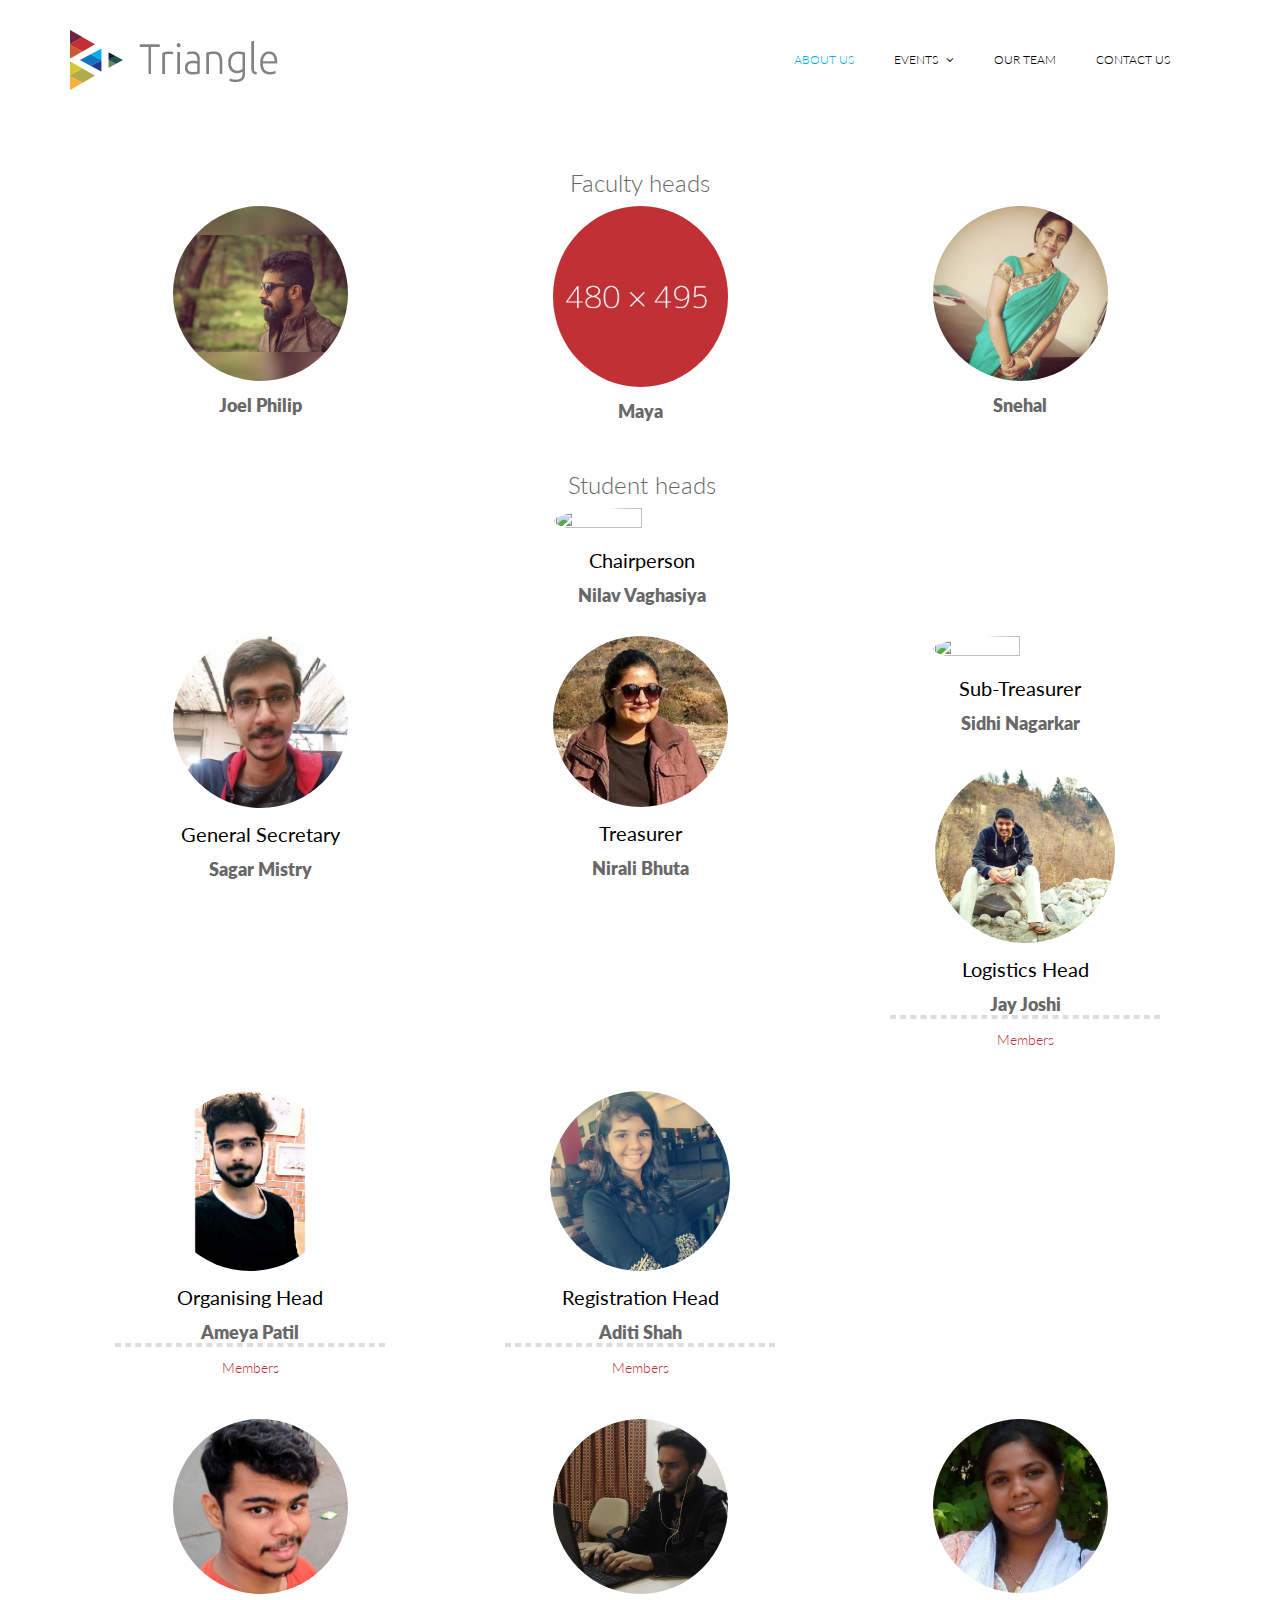
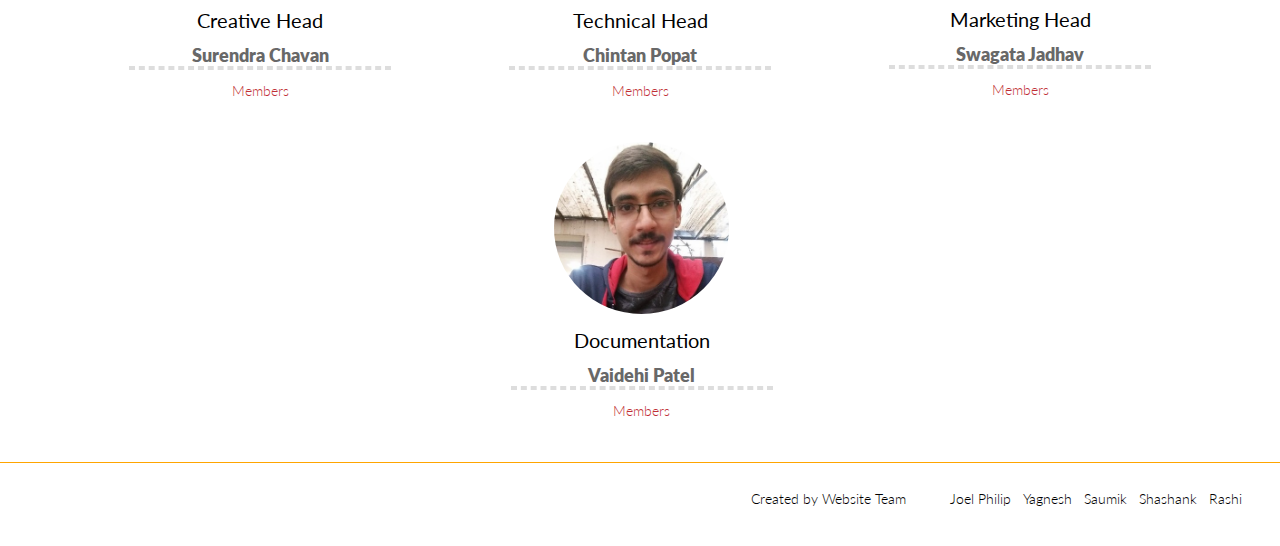
==== csi/template/CSI website- Copy/aboutuscsi.html @ 1e979132 "only aboutuscsi.html" ====
<!DOCTYPE html>
<html lang="en">

<head>
    <meta charset="utf-8">
    <meta name="viewport" content="width=device-width, initial-scale=1.0">
    <meta name="description" content="">
    <meta name="author" content="">
    <title>Home | Triangle</title>
    <link href="css/bootstrap.min.css" rel="stylesheet">
    <link href="css/font-awesome.min.css" rel="stylesheet">
    <link href="css/animate.min.css" rel="stylesheet">
    <link href="css/lightbox.css" rel="stylesheet">
    <link href="css/main.css" rel="stylesheet">
    <link href="css/responsive.css" rel="stylesheet">

    <!--[if lt IE 9]>
	    <script src="js/html5shiv.js"></script>
	    <script src="js/respond.min.js"></script>
    <![endif]-->
    <link rel="shortcut icon" href="images/ico/favicon.ico">
    <link rel="apple-touch-icon-precomposed" sizes="144x144" href="images/ico/apple-touch-icon-144-precomposed.png">
    <link rel="apple-touch-icon-precomposed" sizes="114x114" href="images/ico/apple-touch-icon-114-precomposed.png">
    <link rel="apple-touch-icon-precomposed" sizes="72x72" href="images/ico/apple-touch-icon-72-precomposed.png">
    <link rel="apple-touch-icon-precomposed" href="images/ico/apple-touch-icon-57-precomposed.png">
</head>
<!--/head-->

<body>
    <header id="header">
      
        </div>
        <div class="navbar navbar-inverse" role="banner">
            <div class="container">
                <div class="navbar-header">
                    <button type="button" class="navbar-toggle" data-toggle="collapse" data-target=".navbar-collapse">
                        <span class="sr-only">Toggle navigation</span>
                        <span class="icon-bar"></span>
                        <span class="icon-bar"></span>
                        <span class="icon-bar"></span>
                    </button>

                    <a class="navbar-brand" href="index.html">
                        <h1><img src="images/logo.png" alt="logo"></h1>
                    </a>

                </div>
                <div class="collapse navbar-collapse">
                    <ul class="nav navbar-nav navbar-right">
                        <li class="active"><a href="index.html">About Us</a></li>
                        <!--<li class="dropdown"><a href="#">Pages <i class="fa fa-angle-down"></i></a>
                            <ul role="menu" class="sub-menu">
                                <li><a href="aboutus.html">About</a></li>
                                <li><a href="aboutus2.html">About 2</a></li>
                                <li><a href="service.html">Services</a></li>
                                <li><a href="pricing.html">Pricing</a></li>
                                <li><a href="contact.html">Contact us</a></li>
                                <li><a href="contact2.html">Contact us 2</a></li>
                                <li><a href="404.html">404 error</a></li>
                                <li><a href="coming-soon.html">Coming Soon</a></li>
                            </ul>
                        </li>                    -->
                        <!--<li class="dropdown"><a href="blog.html">Blog <i class="fa fa-angle-down"></i></a>
                            <ul role="menu" class="sub-menu">
                                <li><a href="blog.html">Blog Default</a></li>
                                <li><a href="blogtwo.html">Timeline Blog</a></li>
                                <li><a href="blogone.html">2 Columns + Right Sidebar</a></li>
                                <li><a href="blogthree.html">1 Column + Left Sidebar</a></li>
                                <li><a href="blogfour.html">Blog Masonary</a></li>
                                <li><a href="blogdetails.html">Blog Details</a></li>
                            </ul>
                        </li>-->
                        <li class="dropdown"><a href=#>Events <i class="fa fa-angle-down"></i></a>
                            <ul role="menu" class="sub-menu">
                                <li><a href="pastevent.html">Past Events</a></li>
                                <li><a href="upcomingevents.html">Upcoming Events</a></li>
                                <!--<li><a href="portfolioone.html">3 Columns + Right Sidebar</a></li>
                                <li><a href="portfoliotwo.html">3 Columns + Left Sidebar</a></li>
                                <li><a href="portfoliothree.html">2 Columns</a></li>
                                <li><a href="portfolio-details.html">Portfolio Details</a></li>-->
                            </ul>
                        </li>
                        <li><a href="aboutuscsi.html">Our Team</a></li>
                        <li><a href="#">Contact Us</a></li>
                    </ul>
                </div>
                <!--<div class="search">
                    <form role="form">
                        <i class="fa fa-search"></i>
                        <div class="field-toggle">
                            <input type="text" class="search-form" autocomplete="off" placeholder="Search">
                        </div>
                    </form>
                </div>-->

            </div>
        </div>
    </header>
    <!--/#header-->

 <div class="container">
    <div class="portfolio-items">
        <center><h1>Faculty heads</h1></center>
                    <div class="col-sm-4 portfolio-item branded logos">
                        <div class="portfolio-wrapper">
                            <div class="portfolio-single">
                                <div class="portfolio-thumb">
                                    <img src="images/aboutus/joelphilip.jpg" class="img-responsive" alt="">
                                </div>
                                <div class="portfolio-view">
                                    <ul class="nav nav-pills">
                                        <li><a href="portfolio-details.html"><i class="fa fa-facebook"></i></a></li>
                                        <li><a href="images/portfolio/17.jpg" data-lightbox="example-set"><i class="fa fa-linkedin"></i></a></li>
                                    </ul>
                                </div>
                            </div>
                            <div class="portfolio-info">
                                <h2>Joel Philip</h2>
                            </div>
                        </div>
                    </div>
                    <div class="col-sm-4 portfolio-item branded logos">
                        <div class="portfolio-wrapper">
                            <div class="portfolio-single">
                                <div class="portfolio-thumb">
                                    <img src="images/aboutus/3.jpg" class="img-responsive" alt="">
                                </div>
                                <div class="portfolio-view">
                                    <ul class="nav nav-pills">
                                        <li><a href="portfolio-details.html"><i class="fa fa-facebook"></i></a></li>
                                        <li><a href="images/portfolio/17.jpg" data-lightbox="example-set"><i class="fa fa-linkedin"></i></a></li>
                                    </ul>
                                </div>
                            </div>
                            <div class="portfolio-info">
                                <h2>Maya</h2>
                            </div>
                        </div>
                    </div>
                    <div class="col-sm-4  portfolio-item design logos">
                        <div class="portfolio-wrapper">
                            <div class="portfolio-single">
                                <div class="portfolio-thumb">
                                    <img src="images/aboutus/snehalmadam.jpg" class="img-responsive" alt="">
                                </div>
                                <div class="portfolio-view">
                                    <ul class="nav nav-pills">
                                        <li><a href="portfolio-details.html"><i class="fa fa-facebook"></i></a></li>
                                        <li><a href="images/portfolio/19.jpg" data-lightbox="example-set"><i class="fa fa-linkedin"></i></a></li>
                                    </ul>
                                </div>
                            </div>
                            <div class="portfolio-info">
                                <h2>Snehal</h2>
                            </div>
                        </div>
                    </div>
                    </div>
                    
    <hr class="line">
        
                   <!--chairperson-->
              
                 <div class="col-sm-4  portfolio-item design logos" id="cp">
                     <center><h1>Student heads</h1></center>
                        <div class="portfolio-wrapper">
                            <div class="portfolio-single">
                                <div class="portfolio-thumb">
                                    <img src="images/aboutus/cp.jpg" class="img-responsive" alt="">
                                </div>
                                <div class="portfolio-view">
                                    <ul class="nav nav-pills">
                                        <li><a href="https://www.facebook.com/nilav.vaghasiya"><i class="fa fa-facebook"></i></a></li>
                                        <li><a href="https://www.linkedin.com/in/nilav-vaghasiya/" ><i class="fa fa-linkedin"></i></a></li>
                                    </ul>
                                </div>
                            </div>
                            <div class="portfolio-info">
                                <h3>Chairperson</h3>
                                 <h2>Nilav Vaghasiya </h2>
                            </div>
                        </div>
                    </div>
                    
                   <!--cp ends-->
                   <!--team level1 starts-->
                  
                   <div class="portfolio-items">
                    <div class="col-sm-4 portfolio-item branded logos">
                        <div class="portfolio-wrapper">
                            <div class="portfolio-single">
                                <div class="portfolio-thumb">
                                    <img src="images/aboutus/1.jpg" class="img-responsive" alt="">
                                </div>
                                <div class="portfolio-view">
                                    <ul class="nav nav-pills">
                                        <li><a href="https://www.facebook.com/sagar.mistry.750"><i class="fa fa-facebook"></i></a></li>
                                        <li><a href="https://www.linkedin.com/in/sagar-mistry-72b39a88/"><i class="fa fa-linkedin"></i></a></li>
                                    </ul>
                                </div>
                            </div>
                            <div class="portfolio-info">
                                <h3>General Secretary</h3>
                                 <h2>Sagar Mistry</h2>
                            </div>
                        </div>
                    </div>
                 
                    <div class="col-sm-4  portfolio-item design logos">
                        <div class="portfolio-wrapper">
                            <div class="portfolio-single">
                                <div class="portfolio-thumb">
                                    <img src="images/aboutus/nirali.jpg" class="img-responsive" alt="">
                                </div>
                                <div class="portfolio-view">
                                    <ul class="nav nav-pills">
                                        <li><a href="https://www.facebook.com/nirali.bhuta.3"><i class="fa fa-facebook"></i></a></li>
                                        <li><a href="https://www.linkedin.com/in/nirali-bhuta-2584b2b6"><i class="fa fa-linkedin"></i></a></li>
                                    </ul>
                                </div>
                            </div>
                            <div class="portfolio-info">
                                <h3>Treasurer</h3>
                                 <h2>Nirali Bhuta</h2>
                            </div>
                        </div>
                    </div>
                             <div class="col-sm-4  portfolio-item design logos">
                        <div class="portfolio-wrapper">
                            <div class="portfolio-single">
                                <div class="portfolio-thumb">
                                    <img src="images/aboutus/sidhi.jpg" class="img-responsive" alt="">
                                </div>
                                <div class="portfolio-view">
                                    <ul class="nav nav-pills">
                                        <li><a href="https://m.facebook.com/siddhi.nagarkar?ref=bookmarks"><i class="fa fa-facebook"></i></a></li>
                                        <li><a href="https://www.linkedin.com/in/sidhi-nagarkar-3665b9139/"><i class="fa fa-linkedin"></i></a></li>
                                    </ul>
                                </div>
                            </div>
                            <div class="portfolio-info">
                                <h3>Sub-Treasurer</h3>
                                <h2>Sidhi Nagarkar</h2>
                            </div>
                        </div>
                    </div>
                    </div>
                
                   <!--team level1 ends ends-->
                     <!--team level2starts-->
                     <div class="row"><!--row starts-->
                   <div class="portfolio-items">
                    <div class="col-sm-4 portfolio-item branded logos">
                        <div class="portfolio-wrapper">
                            <div class="portfolio-single">
                                <div class="portfolio-thumb">
                                    <img src="images/aboutus/jjj.jpg" class="img-responsive" alt="">
                                </div>
                                <div class="portfolio-view">
                                    <ul class="nav nav-pills">
                                        <li><a href="https://www.facebook.com/jayjoshi294"><i class="fa fa-facebook"></i></a></li>
                                        <li><a href="" ><i class="fa fa-linkedin"></i></a></li>
                                    </ul>
                                </div>
                            </div>
                            <div class="portfolio-info">
                                <h3>Logistics Head</h3>
                                <h2>Jay Joshi</h2>
                                 <div class="text-container">
                                        <div class="text-content short-text">
                                        
                                            <h6>Shraddha Sarvade </h6>
                                            <h6>Hitesh Patil </h6>
                                           
                                       
                                        </div>
                                        <div class="show-more">
                                         <a href="#">Members</a>
                                         </div>
                                </div>
                            </div>
                        </div>
                    </div>
                 
                    <div class="col-sm-4  portfolio-item design logos">
                        <div class="portfolio-wrapper">
                            <div class="portfolio-single">
                                <div class="portfolio-thumb">
                                    <img src="images/aboutus/ameya.jpg" class="img-responsive" alt="">
                                </div>
                                <div class="portfolio-view">
                                    <ul class="nav nav-pills">
                                        <li><a href="portfolio-details.html"><i class="fa fa-facebook"></i></a></li>
                                        <li><a href="images/portfolio/19.jpg" data-lightbox="example-set"><i class="fa fa-linkedin"></i></a></li>
                                    </ul>
                                </div>
                            </div>
                            <div class="portfolio-info">
                                <h3>Organising Head</h3>
                                <h2>Ameya Patil</h2>
                                 <div class="text-container">
                                        <div class="text-content short-text">
                                        
                                            <h6>Navin Sharma</h6>
                                            <h6>Mayur Gridhar </h6>
                                            <h6>Shraddha Tiwari</h6>
                                           
                                       
                                        </div>
                                        <div class="show-more">
                                         <a href="#">Members</a>
                                         </div>
                                </div>
                            </div>
                        </div>
                    </div>
                             <div class="col-sm-4  portfolio-item design logos">
                        <div class="portfolio-wrapper">
                            <div class="portfolio-single">
                                <div class="portfolio-thumb">
                                    <img src="images/aboutus/aditi.jpg" class="img-responsive" alt="">
                                </div>
                                <div class="portfolio-view">
                                    <ul class="nav nav-pills">
                                        <li><a href="https://www.facebook.com/aditi.shah.9083"><i class="fa fa-facebook"></i></a></li>
                                        <li><a href="https://www.linkedin.com/in/aditi-shah-581411133"><i class="fa fa-linkedin"></i></a></li>
                                    </ul>
                                </div>
                            </div>
                            <div class="portfolio-info">
                                 <h3>Registration Head</h3>
                                <h2>Aditi Shah</h2>
                                 <div class="text-container">
                                        <div class="text-content short-text">
                                        
                                            <h6>Kesha Patel </h6>
                                            <h6>Rohan Kulkarni </h6>
                                           
                                       
                                        </div>
                                        <div class="show-more">
                                         <a href="#">Members</a>
                                         </div>
                                </div>
                            </div>
                        </div>
                    </div>
                    </div>
                        </div><!-- row ends-->
                   <!--team level2 ends ends-->
                    <!--team level3 starts-->
                   <div class="portfolio-items">
                    <div class="col-sm-4 portfolio-item branded logos">
                        <div class="portfolio-wrapper">
                            <div class="portfolio-single">
                                <div class="portfolio-thumb">
                                    <img src="images/aboutus/suri.jpg" class="img-responsive" alt="">
                                </div>
                                <div class="portfolio-view">
                                    <ul class="nav nav-pills">
                                        <li><a href="https://www.facebook.com/surendrachavan.jvm"><i class="fa fa-facebook"></i></a></li>
                                        <li><a href="http://www.linkedin.com/in/surendra-chavan-442533100/"><i class="fa fa-linkedin"></i></a></li>
                                    </ul>
                                </div>
                            </div>
                            <div class="portfolio-info">
                                 <h3>Creative Head</h3>
                                <h2>Surendra Chavan</h2>
                                 <div class="text-container">
                                        <div class="text-content short-text">
                                        
                                            <h6>Ketan Solanki </h6>
                                            <h6>Jill Kakadiya</h6>
                                            <h6>Komal Gurav </h6>
                                            <h6>Niti Patel </h6>
                                       
                                        </div>
                                        <div class="show-more">
                                         <a href="#">Members</a>
                                         </div>
                                </div>
                            </div>
                        </div>
                    </div>
                 
                    <div class="col-sm-4  portfolio-item design logos">
                        <div class="portfolio-wrapper">
                            <div class="portfolio-single">
                                <div class="portfolio-thumb">
                                    <img src="images/aboutus/chintan.jpg" class="img-responsive" alt="">
                                </div>
                                <div class="portfolio-view">
                                    <ul class="nav nav-pills">
                                        <li><a href="https://www.facebook.com/chintanpopat33"><i class="fa fa-facebook"></i></a></li>
                                        <li><a href="https://www.linkedin.com/in/chintan-p-018182b6/"><i class="fa fa-linkedin"></i></a></li>
                                    </ul>
                                </div>
                            </div>
                            <div class="portfolio-info">
                                <h3>Technical Head</h3>
                                <h2>Chintan Popat</h2>
                                <div class="text-container">
                                    <div class="text-content short-text">
                                  
                                            <h6>Vatsa Patel </h6>
                                            <h6>Yash Maniar </h6>
                                            <h6>Karan Botadar </h6>
                                            <h6>VIshwesh Bhatt</h6>
                                       
                                    </div>
                                    <div class="show-more">
                                        <a href="#">Members</a>
                                    </div>
                                </div>
                            </div>
                        </div>
                    </div>
                             <div class="col-sm-4  portfolio-item design logos">
                        <div class="portfolio-wrapper">
                            <div class="portfolio-single">
                                <div class="portfolio-thumb">
                                    <img src="images/aboutus/swa.jpg" class="img-responsive" alt="">
                                </div>
                                <div class="portfolio-view">
                                    <ul class="nav nav-pills">
                                        <li><a href="https://m.facebook.com/swagatabmw"><i class="fa fa-facebook"></i></a></li>
                                        <li><a href="https://www.linkedin.com/in/swagata-jadhav-424005130"><i class="fa fa-linkedin"></i></a></li>
                                    </ul>
                                </div>
                            </div>
                            <div class="portfolio-info">
                                 <h3>Marketing Head</h3>
                                <h2>Swagata Jadhav</h2>
                                <div class="text-container">
                                        <div class="text-content short-text">
                                        
                                            <h6>Manali  </h6>
                                            <h6>Nischal tandel </h6>
                                          
                                       
                                        </div>
                                        <div class="show-more">
                                         <a href="#">Members</a>
                                         </div>
                                </div>
                            </div>
                        </div>
                    </div>
                    </div>
                   <!--team level3 ends ends-->
                    <!--doc-->
              
                 <div class="col-sm-4  portfolio-item design logos" id="cp">
                 
                        <div class="portfolio-wrapper">
                            <div class="portfolio-single">
                                <div class="portfolio-thumb">
                                    <img src="images/aboutus/1.jpg" class="img-responsive" alt="">
                                </div>
                                <div class="portfolio-view">
                                    <ul class="nav nav-pills">
                                        <li><a href="https://www.facebook.com/nilav.vaghasiya"><i class="fa fa-facebook"></i></a></li>
                                        <li><a href="https://www.linkedin.com/in/nilav-vaghasiya/" ><i class="fa fa-linkedin"></i></a></li>
                                    </ul>
                                </div>
                            </div>
                            <div class="portfolio-info">
                                <h3>Documentation</h3>
                                 <h2>Vaidehi Patel </h2>
                                    <div class="text-container">
                                        <div class="text-content short-text">
                                        
                                            <h6>Kinnari  </h6>
                                            <h6>Arika </h6>
                                          
                                       
                                        </div>
                                        <div class="show-more">
                                         <a href="#">Members</a>
                                         </div>
                                </div>
                            </div>
                        </div>
                    </div>
                    
                   <!--doc ends-->
                  
                   </div>
                  <div class="footer">Created by Website Team
                   <ul class="footerlist">  
				   
					 <li>Joel Philip </li>&nbsp;&nbsp;&nbsp;
                        <li>Yagnesh  </li>&nbsp;&nbsp;&nbsp;
                         <li>  Saumik</li>&nbsp;&nbsp;&nbsp;
                         <li>  Shashank </li>&nbsp;&nbsp;&nbsp;
						  <li>Rashi  </li>&nbsp;&nbsp;&nbsp;
                        
                   </ul>
                  </div>
    <script type="text/javascript" src="js/jquery.js"></script>
    <script type="text/javascript" src="js/bootstrap.min.js"></script>
    <script type="text/javascript" src="js/jquery.isotope.min.js"></script>
    <script type="text/javascript" src="js/lightbox.min.js"></script>
    <script type="text/javascript" src="js/wow.min.js"></script>
    <script type="text/javascript" src="js/main.js"></script>  
</body>
 
</html>
---- csi/template/CSI website- Copy/css/main.css ----
/*
  Theme Name: Triangle
  Theme Uri: http://designscrazed.org/
  Author: Allie
  Author Uri: http://designscrazed.org/
  Description: Creative Site Template
  Version: 1.1
  */

  @import url(http://fonts.googleapis.com/css?family=Lato:100,300,400,700);
  @import url(http://fonts.googleapis.com/css?family=Open+Sans:300italic,400italic,600italic,700italic,400,300,600,700);
  @import url(http://fonts.googleapis.com/css?family=Noto+Sans:400,700);

  body {
    background: #fff;
    font-family: 'Lato', sans-serif;
    font-weight: 300;
    font-size: 14px;
    line-height: 22px;
    color: #000;
  }

  html {
    height: 100%;
  }


  a{
    color:#C03035;
  }

  a:hover {
    outline: none;
    text-decoration:none;
    color:#4fcccd;
  }

  a:focus {
    outline:none;
    outline-offset: 0;
  }

  a {
    -webkit-transition: 300ms;
    -moz-transition: 300ms;
    -o-transition: 300ms;
    transition: 300ms;
  }


  ul {
    list-style: none;
  }

  h1, h2, h3, h4, h5, h6 {
    font-family: 'Lato', sans-serif;
    font-weight: 300;
  }

  h1{
    color: #686868;
  }

  h2{
    font-size: 24px;
    color: #686868;
  }

  h3{
    font-size: 18px;
  }

  .overflow{
    overflow: hidden;
  }

  .uppercase{
    text-transform: uppercase;
  }

  .btn-common {
    font-size: 14px;
    color: #0099ae;
    border: 1px solid #0099ae;
    font-family: 'Open Sans', sans-serif;
    font-weight: 300;
    padding: 10px 25px;
  }

  #action .col-sm-5{
    position: absolute;

    top: 0;
    height: 100%;
    right: 0;
  }


  .btn-common:hover, 
  .btn-common:focus{
    outline: none;
    background: none;
    box-shadow: none;
    color: #01707f;
    border-color:#01707f;
  }

  .align-right{
    text-align: right;
  }

  .inline{
    display: inline-block;
  }

  .padding{
    padding: 65px 0;
  }

  .padding-bottom{
    padding-bottom: 65px;
  }

  .padding-top{
    padding-top: 90px;
  }

  .padding-right{
    padding-right: 80px;
  }

  .padding-left{
    padding-left: 80px;
  }

  .margin-bottom{
    margin-bottom: 35px;
  }

     .carousel-indicators.visible-xs {
      height: 20px;
      margin: 0;
      padding: 0;
      position: absolute;
      top: -35px;
      width: 100%;
      left: 0;
    }

  .carousel-indicators.visible-xs li {
    border-color: #D29948;
    border-width: 2px;
    height: 12px;
    margin: 0 5px 0 0;
    width: 12px;
  }

  .carousel-indicators.visible-xs li.active {
    background: rgba(210, 153, 72, 0.7);
  }


/*************************
*******Header******
**************************/


#header{
  margin-bottom: 0;
  padding: 30px 0 60px 0;
}

#header .navbar-inverse .container{
  position: relative;
}

.search{
  position: absolute;
  top: 20px;
  right: 0;
  z-index: 1;
}

.search i{
  color: #00aeef;
  cursor: pointer;
  position: absolute;
  right: 10px;
  top: 2px;
}

.field-toggle{
  position: relative;
  top: 30px;
  right: 15px;
  display: none;
  height: 50px;
}

.search-form{
  padding-left: 10px;
  height: 40px;
  font-size: 18px;
  color: #818285;
  font-weight: 300;
  outline: none;
  border: 1px solid #00aeef;
  margin-top: 20px;
  border-radius: 4px;
}

.social-icons ul li{
  padding: 0 10px;

}

.social-icons ul li:last-child{
  padding-right: 0;

}

.social-icons ul li a{
  font-size: 18px;
  color: #d3d3d3;
  padding: 0;
}

.social-icons ul li a:hover .fa-facebook {
  color:#0884d5;
}

.social-icons ul li a:hover .fa-twitter {
  color:#2AA7DC;
}

.social-icons ul li a:hover .fa-google-plus {
  color:#A22523;
}

.social-icons ul li a:hover .fa-dribbble {
  color:#E94989;
}

.social-icons ul li a:hover .fa-linkedin {
  color:#006DC0;
}

.social-icons ul li a:hover,
.social-icons ul li a:focus{  
  background: none;
}

#header .navbar {
  background: #fff;
  border: 0;
  margin-bottom: 0;
}

#header .navbar-toggle{
  margin-top: 20px;
}

#header .navbar-brand{
  padding: 0;
  margin-left: 0;
}

#header .navbar-brand h1{
  padding: 0;
  margin: 0;
}

#header .navbar-nav.navbar-right >li:last-child{
  margin-right: 20px;
}

#header .navbar-nav.navbar-right >li a {
  color: #000;
  font-size: 12px;
  padding: 20px;
  text-transform: uppercase;
  font-weight: 300;
}


#header .navbar-inverse .navbar-nav  li.active > a,  
#header .navbar-inverse .navbar-nav  li.active > a:focus, 
#header .navbar-nav.navbar-right li > a:hover,
.navbar-inverse .navbar-nav > .open > a {
  background-color: inherit;
  border: 0;
  color: #00aeef;
}

#header .navbar-inverse .navbar-nav  li a:hover{
  color: #00aeef;
}


/*  Dropdown menu*/

ul.sub-menu {
  display: none;
  list-style: none;
  padding: 0;
  margin: 0;
}

#header .navbar-nav li ul.sub-menu li a{
  color: #818285;
  padding: 5px 0;
  font-size: 13px;
  display: block;
  text-transform: capitalize;
}

#header .navbar-nav li ul.sub-menu li .active{
  background: #00aeef;
  color: #fff;
  position: relative;
}

#header .navbar-nav li ul.sub-menu li .active i{
  position: absolute;
  font-size: 56px;
  top: -13px;
  color: #0884d5;
}

#header .navbar-nav li ul.sub-menu li .active .fa-angle-right{
  left: -3px;
}

#header .navbar-nav li ul.sub-menu li .active .fa-angle-left{
  right: -3px;
}

#header .navbar-nav li ul.sub-menu li a:hover,
#header .navbar-nav li ul.sub-menu li a:focus{
  background: #00aeef;
  color: #fff;
}

.fa-angle-down{
  padding-left: 5px; 
}

.scaleIn {
  -webkit-animation-name: scaleIn;
  animation-name: scaleIn;
}

@-webkit-keyframes scaleIn {
  0% {
    opacity: 0;
    -webkit-transform: scale(0);
    transform: scale(0);
  }

  100% {
    opacity: 1;
    -webkit-transform: scale(1);
    transform: scale(1);
  }
}

@keyframes scaleIn {
  0% {
    opacity: 0;
    -webkit-transform: scale(0);
    -ms-transform: scale(0);
    transform: scale(0);
  }

  100% {
    opacity: 1;
    -webkit-transform: scale(1);
    -ms-transform: scale(1);
    transform: scale(1);
  }
}


/*************************
*******Footer******
**************************/

#footer {
  padding-bottom: 10px;
}

#footer h1{
  margin-bottom: 65px;
  margin-top: 36px;
}

#footer .bottom-separator {
  margin-bottom: 60px;
}

#message {
  height: 110px;
  resize: none;
}

.bottom > h2 {
  margin-top: 0;
  margin-bottom: 26px;
}

.bottom .media-body h3 {
  margin-top: 0;
  padding-left: 25px;
}

.bottom .media-body h3 a{
  color: #ea2c00;
}

.testimonial .media{
  margin-top: 0;
  margin-bottom: 25px;
}

.testimonial .media>.pull-left{
  margin-right: 25px;
}

.testimonial .media>.pull-left img{
  margin-top: 6px;
}

.testimonial .media .media-body blockquote{
  padding-left: 25px;
  padding-right: 30px;
  position: relative;
  border-left: 0;
  margin-bottom: 0;
}

.testimonial .media .media-body blockquote:before{
  position: absolute;
  left: 5px;
  top: 8px;
  content: '"';
  font-size: 40px;
  color: #ea2c00;
  font-family: 'Noto Sans', sans-serif;
  transform:rotate(180deg);
  -ms-transform:rotate(180deg); /* IE 9 */
  -webkit-transform: rotate(180deg); /* Opera, Chrome, and Safari */
  line-height: 0;
}

.testimonial .media .media-body blockquote:after{
  position: absolute;
  right: 30px;
  bottom: 14px;
  content: '"';
  font-size: 40px;
  color: #ea2c00;
  font-family: 'Noto Sans', sans-serif;
  line-height: 0;
}

.contact-info.bottom {
  /*padding-left: 25px;*/
  text-align: center ;
  /*align-content: center ;
  align-self: center;
  position: relative;
  margin:0 auto;*/

  
}

.bottom > address {
  line-height: 22px;
  margin-bottom: 40px;
}

.form-control {
  border: 1px solid #eaeaea;
  font-weight: 300;
  outline: none;
  box-shadow: none;
  height: 40px;
}

.form-control:hover, 
.form-control:focus{
  border-color: #4fcccd;
  outline: none;
  box-shadow: none;
}

.btn-submit {
  width: 100%;
  background-color: #4fcccd;
  color: #fff;
  font-size: 14px;
  font-weight: 300;
  letter-spacing: 5px;
  text-transform: uppercase;
  border-radius: 3px;
  margin-top: 5px;
  border-bottom: 3px solid #2f9697;
  box-shadow: none;
  padding: 10px;
}

.btn-submit:hover, 
.btn-submit:focus{
  color: #fff;
  outline: none;
  box-shadow: none;
  opacity: .8;
}

.copyright-text{
  margin-top: 70px;
  color: #fff;
  font-size: 16px;  
  padding-bottom: 15px;
}

.copyright-text a {
  color: #3e848a
}

.copyright-text p {
  margin-bottom: 0;
}

/*************************
*******Home Page******
**************************/
#home-slider {
 /* background: url(../images/home/slider-bg.png) 0 100% repeat-x;*/
  position: relative;
}

#home-slider .main-slider {
  position: relative;
  height: 450px;
}

#home-slider .slide-text{
  position: absolute;
  top: 50px;
  left: 0;
  width: 450px;
}

.animate-in .slide-text {
  -webkit-animation: fadeInLeftBig 700ms cubic-bezier(0.190,1.000,0.220,1.000) 200ms both;
  animation: fadeInLeftBig 700ms cubic-bezier(0.190,1.000,0.220,1.000) 200ms both;
}

#home-slider .slider-hill {
  position: absolute;
  right: 0;
  bottom: 0;
}

.animate-in .slider-hill {
  -webkit-animation: bounceInDown 1000ms ease-in-out 200ms both;
  animation: bounceInDown 1000ms ease-in-out 200ms both;
}

#home-slider .slider-house {
  position: absolute;
  right: 110px;
  bottom: -30px;
}

.animate-in .slider-house {
  -webkit-animation: bounceInDown 500ms ease-in-out 800ms both;
  animation: bounceInDown 500ms ease-in-out 800ms both;
}

#home-slider .slider-sun {
  position: absolute;
  right: 365px;
  bottom: 100px;
}

.animate-in .slider-sun {
  -webkit-animation: scaleIn 500ms ease-in-out 1200ms both;
  animation: scaleIn 500ms ease-in-out 1200ms both;
}

#home-slider .slider-birds1 {
  position: absolute;
  right: 470px;
  bottom: 75px;
}

.animate-in .slider-birds1 {
  -webkit-animation: fadeInLeft 500ms ease-in-out 1200ms both;
  animation: fadeInLeft 500ms ease-in-out 1200ms both;
}

#home-slider .slider-birds2 {
  position: absolute;
  right: 40px;
  bottom: 150px;
}

.animate-in .slider-birds2 {
  -webkit-animation: fadeInRight 500ms ease-in-out 1200ms both;
  animation: fadeInRight 500ms ease-in-out 1200ms both;
}


#home-slider h1{
  margin-top: 100px;
  margin-bottom: 25px;
}

#home-slider .btn-common {
  margin-top: 20px;
}

#home-slider .preloader {
  position: absolute;
  left: 0;
  top: 0;
  bottom: -30px;
  right: 0;
  background: #fafafa;
  text-align: center;
}

#home-slider .preloader > i {
  font-size: 48px;
  height: 48px;
  line-height: 48px;
  color: #00aeef;
  position: absolute;
  left: 50%;
  margin-left: -24px;
  top: 50%;
  margin-top: -24px;
}

#action {
  background-image: url(../images/home/tour-bg.png);
  background-color: #fbfafa;
  background-repeat: repeat-x;
  height: 157px;
  background-position: center;
  display: table;
  position: static;
  width: 100%;
}

.vertical-center{
  display: table-cell;
  vertical-align: middle;
  width: 100%;
  position: statice;
}


.single-service{
  overflow: hidden;
  display: block;
}

.single-service img {
  margin-bottom: 35px;
}

.single-service .fold {
  margin-bottom: 35px;
}

.single-service h2 {
  margin-top: 0;
  margin-bottom: 15px;
}

.single-service p {
  padding: 0 48px;
}

.action h1{
  margin-top: 0;
}

.action p{
  font-size: 18px;
  margin-bottom: 0;
  font-weight: 300;
}

.action .btn-common{
  margin-top: 55px;
  float: left;
}

.title {
  color: #404040;
  font-weight: 300;
}

.single-features {
  overflow: hidden;
  padding-top: 65px;
  padding-bottom: 40px;
}

.single-features .col-sm-6 {
  margin-top: 50px;
}

.single-features:last-child {
  padding-bottom: 95px;
  padding-top: 0;
}

.single-features h2{
  margin-bottom: 15px;
}

#clients{
  padding-bottom: 45px;
}

.clients {
  margin-bottom: 45px;
}

.clients img {
  display: inline-block;
}

.clients-logo {
  overflow: hidden;
  margin-bottom: 10px;
}



/*************************
*******About Us Page******
**************************/

#action , 
#page-breadcrumb{
  position: relative;
}

#page-breadcrumb {
  background-image: url(../images/home/tour-bg.png);
  background-color: #fbfafa;
  background-repeat: repeat-x;
  height: 130px;
  background-position: center;
  display: table;
  position: static;
  width: 100%;
}

#team {
  padding: 85px 0;
}

#team-carousel {
  margin-top: 80px;
}

#company-information .padding-top{
  padding-top: 172px;
  
}

.single-service img {
  height: 85px;
}

.tour-button {
  background-image: url(../images/tropy.png);
  height: 100%;
  background-repeat: no-repeat;
  position: absolute;
  width: 100%;
  left: 0;
  background-position: 151px 4px;
}

.about-image {
  padding:90px 90px 0;
}

.team-single {
  position: relative;
}

.person-thumb {
  position: relative;
}

.person-thumb img {
}


.social-profile {
  background: none repeat scroll 0 0 rgba(137, 97, 46, 0.8);
  display: none;
  position: absolute;
  text-align: center;
  top: 0;
    -webkit-transition: all 0.9s ease;
  -moz-transition: all 0.9s ease;
  -ms-transition: all 0.9s ease;
  -o-transition: all 0.9s ease;
  transition: all 0.9s ease;transition: all 0.9s ease 0s;
  width: 100%;
  height: 100%;
}

.team-single:hover .social-profile{
  background:rgba(112, 35, 64, 0.9);
  display: block;
  -webkit-animation: fadeInUp 400ms;
  animation: fadeInUp 400ms;
  -webkit-transition: all 0.9s ease;
  -moz-transition: all 0.9s ease;
  -ms-transition: all 0.9s ease;
  -o-transition: all 0.9s ease;
  transition: all 0.9s ease;
}

.social-profile .nav-pills {
  display: inline-block;
  margin-top: -26px;
  padding: 0;
  position: relative;
  top: 50%;
}

.social-profile .nav-pills li {
  display: inline-block;
  margin: 0 5px;
}

.social-profile .nav-pills li a {
  color: #fff;
  border: 1px solid #fff;
  width: 40px;
  height: 40px;
  line-height: 40px;
  text-align: center;
  padding: 0;
  border-radius: 40px;
  -webkit-transition: all 0.9s ease;
  transition: all 0.9s ease;
}

.social-profile .nav-pills li a:hover {
  color: #702340;
  border-color: #702340;
}

.person-info h2 {
  font-weight: 300;
  margin-bottom: 5px;
}

.person-info h3 {
  font-size: 16px;
  color: #686868;
  font-weight: 300;
  margin-top: 0;
  margin-bottom: 0;
}

.team-carousel-control {
  position: absolute;
  top: 36%;
  width: 13px;
  height: 16px;
  text-indent: -9999999px;
  -webkit-transition: all 0.9s ease;
  -moz-transition: all 0.9s ease;
  -ms-transition: all 0.9s ease;
  -o-transition: all 0.9s ease;
  transition: all 0.9s ease;
}

.right.team-carousel-control {
  right: -50px;
  background-image: url(../images/aboutus/right.png);
}

.left.team-carousel-control {
  left: -50px;
  background-image: url(../images/aboutus/left.png);
}

.team-carousel-control:hover{
  background-position: 0 -18px;
  -webkit-transition: all 0.5s ease;
  -moz-transition: all 0.5s ease;
  -ms-transition: all 0.5s ease;  
  -o-transition: all 0.5s ease;
  transition: all 0.5s ease;
}

.count h1{
  font-size: 60px;
  color: #00aeef;
}

.count h3{
  font-size: 16px;
}

.progress .progress-bar.six-sec-ease-in-out {
  -webkit-transition: width 1s ease-in-out;
  -moz-transition: width 1s ease-in-out;
  -ms-transition: width 1s ease-in-out;
  -o-transition: width 1s ease-in-out;
  transition:  width 1s ease-in-out;
}

.top-zero{
  margin-top: 0;
}

h3.top-zero{
  font-size: 20px;
}

#company-information .about-us h2{
  margin-bottom: 45px;
}

.single-skill h3{
  font-size: 16px;
}

.progress{
  height: 30px;
  box-shadow: none;
  -webkit-box-shadow: none;
}

.progress-bar{
  line-height: 30px;
  box-shadow: none;
  -webkit-box-shadow: none;
}

.progress-bar.progress-bar-primary{
  background: #00aeef;
}



/*************************
*******Service Page******
**************************/
#recent-projects{
  padding: 85px 0;
}

.recent-projects .team-single{
  height: 355px;
}

.recent-projects p.padding-bottom{
  padding-bottom: 50px;
}

.choose{
  padding-top: 30px;
}

#company-information.choose .padding-top{
  padding-top: 50px;
}

#company-information h2{
  margin-bottom: 25px;
  margin-top: 0;
}

ul.elements{
  list-style: none;
  margin: 0;
  padding: 0;
}

ul.elements li{
  margin: 6px 0;
}

ul.elements li > i{
  color:#C03035;
  display: inline-block;
  margin-right: 10px;
}

#company-information h1.margin-bottom{
  margin-bottom: 26px;
}

/*************************
*******Portfolio Default**
**************************/

.portfolio-single {
  position: relative;
}

.portfolio-thumb {
  position: relative;
}

.portfolio-thumb img {
  width: 100%;
}


.portfolio-single:hover .portfolio-view{
  display: block;
  -webkit-animation: fadeInUp 400ms;
  animation: fadeInUp 400ms;
}

#portfolio .row{
  margin-left: -10px;
  margin-right: -10px;
}
/*yags code starts*/
.portfolio-thumb .img-responsive
{
    vertical-align: middle;
  border-radius: 100%;
  height: 100%;
  width: 50%;
  margin-left:25%;
  
}
/*yags code sends*/
.portfolio-view {
  display: none;
  position: absolute;
  top: 0;
  height: 100%;
  background:rgba(255, 255, 255, 0.3);
  width: 50%;
  text-align: center;
   border-radius: 100%;
   vertical-align: middle;
    margin-left:25%;
   

 
}

.portfolio-view .nav-pills {
  padding: 0;
  display: inline-block;
  margin-top: -26px;
  top: 50%;
  position: relative;
}

.portfolio-view .nav-pills li {
  display: inline-block;
  margin: 0 5px;
}

.portfolio-view .nav-pills li a {
  color: #fff;
  border: 1px solid #fff;
  width: 40px;
  height: 40px;
  line-height: 38px;
  text-align: center;
  padding: 0;
  border-radius: 40px;
  -webkit-animation: scaleIn 400ms linear 100ms both;
  animation: scaleIn 400ms linear 100ms both;
  -webkit-transition: all 0.9s ease;
  transition: all 0.9s ease;
}

.portfolio-view .nav-pills li a:hover {
  color: #702340;
  border-color: #702340;
  -webkit-transition: all 0.9s ease;
  transition: all 0.9s ease;
  overflow: hidden;
}

.portfolio-info {
  overflow: hidden;
  margin-bottom: 30px;
}

.portfolio-info h3 {
  font-size: 20px;
  margin: 15px 0 0;
  text-align:center;
  font-weight:400;
 /* margin-left:25%;*/
  
}
.portfolio-info h2 {
  font-size: 18px;
  font-weight:800;
  margin: 15px 0 0;
  text-align:center;
 /* margin-left:25%;*/
  
}
.portfolio-filter {
  margin: 80px 0;
  padding: 0;
}

.portfolio-filter li {
  display: inline-block;
  position: relative;
}

.portfolio-filter li a {
  border-radius: 0;
  color: #686868;
  font-size: 18px;
  font-weight: 300;
  padding: 0 25px;
  text-transform: capitalize;
  border: none;
}

.portfolio-filter li .active{
  background: transparent;
  box-shadow: none;
  -webkit-box-shadow: none;
}

.portfolio-filter li a:hover, 
.portfolio-filter li a:focus,
.portfolio-filter li a.active {
  background: transparent;
  box-shadow: none;
  -webkit-box-shadow: none;
}

.portfolio-filter li a.active:before{
  position: absolute;

  content: "";
  left: 0;
  width: 13px;
  height: 16px;
  background: url(../images/portfolio/icon.png);
  top: 5px;
}

.portfolio-pagination{
  text-align: center;
  
  padding-top: 40px;
  padding-bottom: 90px;
}

.pagination li{
  display: inline-block;
  margin: 0 10px;
}

.pagination li a{
  color: #000;
  padding: 5px 10px;
  border-radius: 5px;
  border: 1px solid #fff;
}

.pagination li:first-child a{
  background: url(../images/portfolio/left.png);
  background-repeat: no-repeat;
  text-indent: -999999999px;
  background-position: center top 10px;
  width: 32px;
  height: 36px;
  border: none;
  -webkit-transition: 300ms;
  -moz-transition: 300ms;
  -o-transition: 300ms;
  transition: 300ms;
}

.pagination li:first-child a:hover{
  background: url(../images/portfolio/left.png);
  background-position: center top -37px;
  background-repeat: no-repeat;
  -webkit-transition: 300ms;
  -moz-transition: 300ms;
  -o-transition: 300ms;
  transition: 300ms;
}

.pagination li:last-child a{
  background: url(../images/portfolio/right.png);
  background-repeat: no-repeat;
  text-indent: -999999999px;
  background-position: center top 10px;
  width: 32px;
  height: 36px;
  border: none;
  -webkit-transition: 300ms;
  -moz-transition: 300ms;
  -o-transition: 300ms;
  transition: 300ms;
}

.pagination li:last-child a:hover{
  background: url(../images/portfolio/right.png);
  background-position: center top -37px;
  background-repeat: no-repeat;
  -webkit-transition: 300ms;
  -moz-transition: 300ms;
  -o-transition: 300ms;
  transition: 300ms;
}

.pagination li a:hover,
.pagination .active a, 
.pagination a:active, 
.pagination .active a:hover,
.pagination .active a:focus, 
.pagination a:focus {
  background: transparent;
  border-color: #C03035;
  color: #C03035;
}


/*****************************
Portfolio with right sidebar
*****************************/

.sidebar h3 {
  color: #404040;
  margin-top: 0;
  border-bottom: 3px solid #ececec;
  margin-bottom: 6px;
  padding-bottom: 8px;
}

.sidebar-item{
  margin-bottom: 48px;
}

.categories .navbar-stacked li {
  border-bottom: 1px solid #ececec;
}

.categories .navbar-stacked li:last-child {
  border-bottom: 0px solid #ececec;
}

.categories .navbar-stacked li a {
  font-size: 16px;
  color: #6a6a6a;
  padding: 8px 0;
  padding-left: 0;
}

.categories .navbar-stacked li a:hover{
  background: none;
  margin-left: 20px;
  color: #0099AE;
  opacity: 1;
}

.categories .navbar-stacked li.active a{
  color: #0099AE;
  padding-left: 20px;
}

.categories .navbar-stacked li.active a:before{
  position: absolute;
  content: "";
  border-color: transparent transparent transparent #0099AE;
  border-width: 8px;
  border-style: solid;
  left: 0;
  top: 13px;
  margin-top: 0;
  z-index: 0;
  transition: all 0.3s ease 0s;
  -moz-transition: all 0.3s ease 0s;
  -webkit-transition: all 0.3s ease 0s;
  -o-transition: all 0.3s ease 0s;
}

.categories .navbar-stacked li.active a:after {
  position: absolute;
  content: "";
  border-color: transparent transparent transparent #fff;
  border-width: 6px;
  border-style: solid;
  left: 0px;
  top: 15px;
  margin-top: 0;
  z-index: 1;
  transition: all 0.3s ease 0s;
  -moz-transition: all 0.3s ease 0s;
  -webkit-transition: all 0.3s ease 0s;
  -o-transition: all 0.3s ease 0s;
}

.sidebar-item .media{
  border-bottom: 1px solid #ececec;
  padding-bottom: 10px;
  padding-top: 21px;
  margin-top: 0;
  transition: all 0.3s ease 0s;
  -moz-transition: all 0.3s ease 0s;
  -webkit-transition: all 0.3s ease 0s;
  -o-transition: all 0.3s ease 0s;    
}

.sidebar-item .media:last-child{
  border-bottom: 0px solid #ececec;  
  padding-bottom: 0; 
}

.sidebar-item .media:hover{
  border-left: 2px solid #0099AE;
  padding-left: 5px;
  transition: all 0.3s ease 0s;
  -moz-transition: all 0.3s ease 0s;
  -webkit-transition: all 0.3s ease 0s;
  -o-transition: all 0.3s ease 0s;
}

.sidebar-item .media:hover.media .media-body h4 a{
  color: #0099AE;
  transition: all 0.3s ease 0s;
  -moz-transition: all 0.3s ease 0s;
  -webkit-transition: all 0.3s ease 0s;
  -o-transition: all 0.3s ease 0s;
}

.sidebar-item .media .media-body h4 {
  margin-top: 0;
  margin-bottom: 8px;
}

.sidebar-item .media .media-body h4 a{
  color: #7d7d7d;
  font-size: 16px;
}

.sidebar-item .media .media-body p {
  color: #b4b4b4;
  font-size: 12px;
}

.tag-cloud .nav-pills{
  margin-top: 16px;
}

.tag-cloud .nav-pills li{
  margin: 0;
  margin-top: 6px;
  margin-right: 4px;
}

.tag-cloud .nav-pills li a{
  font-size: 14px;
  font-weight: 300;
  padding: 5px 15px;
  background: #bbbbbb;
  color: #fff;
  border-radius: 3px;
}

.tag-cloud .nav-pills li a:hover{
  background: #0099AE;
}

.popular ul.gallery {
  margin: 0;
  padding: 0;
  list-style: none;
  margin: 10px -8px;
}

.popular ul.gallery li {
  display: block;
  width: 33.33%;
  float: left;
  padding: 8px;
}

.popular ul.gallery li a {
  display: block;
}

.popular ul.gallery li a img {
  width: 100%;
  transition: border-radius 300ms ease-in;
  -webkit-transition: border-radius 300ms ease-in;
}

.popular ul.gallery li a img:hover {
  border-radius: 60px;
}


/* Start: Recommended Isotope styles */

/**** Isotope Filtering ****/
.isotope-item {
  z-index: 2;
}

.isotope-hidden.isotope-item {
  pointer-events: none;
  z-index: 1;
}

/**** Isotope CSS3 transitions ****/

.isotope,
.isotope .isotope-item {
  -webkit-transition-duration: 0.8s;
  -moz-transition-duration: 0.8s;
  -ms-transition-duration: 0.8s;
  -o-transition-duration: 0.8s;
  transition-duration: 0.8s;
}

.isotope {
  -webkit-transition-property: height, width;
  -moz-transition-property: height, width;
  -ms-transition-property: height, width;
  -o-transition-property: height, width;
  transition-property: height, width;
}

.isotope .isotope-item {
  -webkit-transition-property: -webkit-transform, opacity;
  -moz-transition-property: -moz-transform, opacity;
  -ms-transition-property: -ms-transform, opacity;
  -o-transition-property: -o-transform, opacity;
  transition-property: transform, opacity;
}

/**** disabling Isotope CSS3 transitions ****/
.isotope.no-transition,
.isotope.no-transition .isotope-item,
.isotope .isotope-item.no-transition {
  -webkit-transition-duration: 0s;
  -moz-transition-duration: 0s;
  -ms-transition-duration: 0s;
  -o-transition-duration: 0s;
  transition-duration: 0s;
}




/*****************************
Portfolio Details
*****************************/

#portfolio-information.padding-top{
  padding-top: 100px;
}

.project-name h2{
  margin-top: 0;
  margin-bottom: 15px;
}

#related-work .title{
  margin-bottom: 55px;
  margin-top: 10px;
}

.navbar-default {
  background: none;
  padding: 0;
}

.navbar-default li a{
  font-size: 12px;
  padding: 0;
  padding-right: 15px;
}

.navbar-default li a i{
  padding-right: 8px;
}

.navbar-default li a:hover{
  color: #0884d5;
  background: none;
}

.skills .navbar-default,
.client .navbar-default{
  margin-left: 35px;
  
}

.live-preview .btn-common{
  margin-top: 21px;
  padding: 13px 45px;
}


/*****************************
Blog Default
*****************************/

.single-blog.timeline {
  background: #FFFFFF;
  border: 1px solid #EEEEEE;
  border-bottom: 0;
  position: relative;
  padding-bottom: 0;
}

.timeline .post-content {
  padding: 20px 20px 0;
}

.post-thumb{
  margin: -1px -1px 0;
  position: relative;
  overflow: hidden;
}

.timeline .post-thumb img {
  width: 100%;
}

.post-thumb iframe{
  width: 100%;
  min-height: 270px;
  border: 0;
}

.post-overlay{
  position: absolute;
  top: 50%;
  display: none;
  width: 94px;
  height: 140px;
  margin-top: -70px;
  overflow: hidden;
}

.post-overlay span{
  position: absolute;
  left: 50%;
  bottom: 0; 
  margin-left: -60px;
  -webkit-animation: fadeInUp 400ms;
  animation: fadeInUp 400ms;
  z-index: 9;
}


.post-overlay span:before{
  position: absolute;
  bottom: 0;
  border-style: solid;
  border-width: 60px;
  content: "";
  border-color: transparent transparent #0884d5 transparent;
  z-index: -1;
  cursor: initial;
}

.post-overlay span a{
  font-size: 30px;
  color: #fff;
  background: transparent;
  padding: 0; 
  margin-left: 50px;
}

.single-blog:hover .post-overlay{
  display: block;
  -webkit-animation: fadeIn 300ms;
  animation: fadeIn 300ms;
}

.timeline-divider{
  position: relative;
  padding-top: 50px;
}

.timeline-divider:before{
  position: absolute;
  top: 0;
  content: "";
  border-left-style: solid;
  border-left-width: 1px;
  height: 100%;
  border-left-color: #0099AE;
  left: 50%;
  margin-left: -2px;
}

.timeline-blog .col-sm-6.padding-top{
  padding-top: 70px;
}

.post-content{
  padding: 20px 0;
}

.timeline-date .btn-common{
  font-size: 18px;
  color: #4a4a4a;
  font-weight: 300;
  border-radius: 0;
  padding: 17px 40px;
}

.arrow-right{
  position: relative;
}

.arrow-right:after{
  position: absolute;
  right: 1px;
  content: "";
  top: 15px;
  background: url(../images/blog/left.png);
  width: 43px;
  height: 54px;
}

.arrow-left{
  position: relative;
}

.arrow-left:before{
  position: absolute;
  left: -2px;
  content: "";
  top: 86px;
  background: url(../images/blog/right.png);
  width: 43px;
  height: 54px;
}

.post-title {
  margin-top: 0;
}

.post-title a,
.comments-number a{
  color: #686868;
}

.post-content .post-author{
  margin-top: 0;
  
}

.post-content  .post-author a{
  font-weight: 300;
  font-size: 14px;
  color: #0099AE;
}

a.read-more{
  color: #0099AE;
  font-weight: 300;
}

a.read-more:hover{
  color: #01707F
}

.post-bottom{
  border-top: 1px solid #eeeeee;
  padding-top: 10px;
  margin-top: 20px;
  margin: 20px -20px 0;
  padding: 20px 20px 0;
}


/*****************************
Blog with right sidebar
*****************************/

.single-blog{
  padding-bottom: 30px;
}

.single-blog .post-bottom{
  border-bottom: 1px solid #eeeeee;
  padding-top: 10px;
  padding-bottom: 10px;
}

.single-blog .post-overlay span{
  left: 0;
  top: 0;
  margin-left: 0;
  width: 94px;
  height: 140px;
  background: url(../images/blog/blog-arrow.png);
  -webkit-animation: fadeInLeft 400ms;
  animation: fadeInLeft 400ms;
}

.single-blog .post-overlay span a{
  margin-left: 8px;
  font-weight: 700;
  font-size: 36px;
  line-height: 18px;
  position: absolute;
  top: 50px;
}

.single-blog .post-overlay span a small{
  font-size: 16px;
  font-weight: 300;
  margin-left: 5px;
}

.single-blog .post-overlay span:before{
  border-color: transparent;
  border-width: 0;
}

.post-nav{
  margin:0;
  padding: 0;
}

.post-nav li a{
  color: #0099AE;
  padding: 0;
  text-align: left;
}

.post-nav li a i{
  color: #0099AE;
  margin-right: 8px;
}

.post-nav li a:hover{
  background: none;
}

.blog-padding-right{
  padding-right:35px;
}

.blog-pagination {
  text-align: center;
  padding-top: 10px;
  padding-bottom: 55px;
}

/*****************************
Blog with right sidebar
*****************************/

.masonery_area .single-blog{}
.masonery_area .single-blog .post-thumb{
  height: auto;
}

.masonery_area .single-blog .post-title{
  margin-top: 5px;
}

.masonery_area .single-blog .post-title a{
  font-size: 20px;
}

.masonery_area .single-blog .post-thumb img{
  height:auto;
}

.masonery_area .single-blog .post-bottom{
  border-top:0;
  padding-top:0;
  margin-top:15px;
}

/* Audio CSS */

.audiojs{
  background:#C03035;
  height: 45px;
  width: 100%;
}

.audiojs .scrubber{
  background: #fff;  
  height: 8px;
  border-top: 0;
  width: 170px;
  margin-top: 19px;
  margin-left: 12px;
  border-radius: 10px;
}

.audiojs .play-pause{
  background: #a92b2f;
  width: 68px;
  height: 45px;
  padding: 0;
  padding-left: 24px;
  padding-top: 10px;
  border-right: 0;
}

.audiojs .time{
  display: none;
  
}

.audiojs .progress{
  background: #A92B2F;

  height: 8px;
  border-radius: 10px;
}

.audiojs .loaded{
  background:#fff;
  height: 8px;
  border-radius: 10px;
}


/*****************************
Blog Details
*****************************/

.navbar-nav.post-nav li{
  margin-right: 60px;
}

.single-blog.blog-details .post-content{
  padding-top: 30px;
}

.single-blog.blog-details .post-bottom{
  margin-top: 55px;
}

.blog-share{
  margin-top: 40px;
  background: #f5f5f5;
  display: inline-block;
  padding: 2px 0;
}

span.stMainServices,
span.stButton_gradient, 
.stButton .chicklets{
  height:24px !important;
}

.author-profile.padding{
  padding-top:50px;
}

.author-profile .col-sm-2 img{
  width: 100%;
  border-left: 3px solid #0099AE;
}

.author-profile h3{
  margin-top:0;
  color: #3a424c;
}

.author-profile p{
  color: #3a424c;
  font-weight: 400;
}

.author-profile span a{
  color: #C03035;
}

.response-area{
  border-bottom: 0;
}

.response-area h2{
  margin-top: 0;  
  margin-bottom: 0;
  border-bottom: 0;
  padding-bottom: 20px;
}

.post-comment{
  padding-left: 70px;
  padding-top: 36px;
  border-top: 1px solid #f1e8dd;
}

.post-comment .pull-left img{
  margin-right: 60px;
  border-left: 3px solid #0884d5;
}

.post-comment .media-body{
  padding-top: 6px;
  border-bottom: 0;
  padding-bottom: 50px;
}

.post-comment .media-body p{
  margin-top:10px;
}

.post-comment .media-body span i{
  color: #C03035;
  margin-right: 10px;
}

.post-comment .media-body span a{
  color: #C03035;
  font-weight: 700;
}

.post-comment .media-body .post-nav li a{
  font-weight: 300;
}

.parrent .media-list{
  margin-left: 190px;
}

.parrent .post-comment{
  padding-left: 0;
  margin-left: 70px;
}


/****************************
********* Contact Us*********
*****************************/
#map-section {
  margin-top: 50px;
  margin-bottom: 50px;
  position: relative;
}

#gmap {
  height: 350px;
}

.get-in-touch img {
  margin-top: 35px;
  margin-bottom: 32px;
}

.get-in-touch p {
  font-size: 18px;
  font-weight: 300;
}

#map-section .contact-info {
  position: absolute;
  background-color: #7c3651;
  right: 0;
  top: 0;
  width: 33%;
  height: 100%;
  padding:25px 50px;
  opacity: 0.9;
  color: #fff;
}

#map-section .contact-info h2, 
#map-section .contact-info a {
  color: #fff
}

#map-section address a:hover {
  color:#00AEEF
}

#contact-form #message{
  resize:none;
}

#contact-form .btn-submit {
  width: 28%;
  margin: 5px auto;
}

.corporate-info .corporate-address {
  background-image: url("../images/contact-bg.png");
  background-position: left top;
  background-repeat: no-repeat;
  overflow: hidden;
  padding-bottom: 50px;
}

.corporate-info .corporate-address address {
  background-image: url("../images/icon-map.png");
  background-position: left top;
  background-repeat: no-repeat;
  padding-left: 40px;
}


/****************************
****** Price-table CSS*******
*****************************/

.price-table {
  margin-top: 88px;
  margin-bottom: 96px;
}

.single-price ul {
  padding: 0;
  margin: 0;
  list-style: none;
}

.table-heading {
  background-color: transparent !important;
  color: #FFFFFF !important;
  overflow: hidden;
  padding: 0 !important;
  text-align: center;
}

.single-price.price-one .plan-name, 
.single-price.price-two .plan-name, 
.single-price.price-three .plan-name, 
.single-price.price-four .plan-name {   
  color: #fff;
  font-size: 20px;
  margin-bottom: 0;
  padding: 10px 0;
  text-transform: capitalize;
}

.single-price.price-one .plan-name {
  background-color: #0e76bc;
}

.single-price.price-two .plan-name {
  background-color: #ac2429;
}

.single-price.price-three .plan-name {
  background-color: #ed8d1b;
}

.single-price.price-four .plan-name {
  background-color: #6c825f;
}


.single-price .plan-price { 
  color: #fff;
  float: none;
  font-size: 14px;
  height: 110px;
  margin-bottom: 15px;
  overflow: hidden;
  position: relative;
  z-index: 5;
  padding-top: 15px;
}


.plan-price .dollar-sign {
  font-size: 18px;
}

.plan-price .price {
  font-size: 24px;
}

.plan-price .month {
  display: block;
  margin-top: -6px;
}

.price-one .plan-price:after, 
.price-two .plan-price:after, 
.price-three .plan-price:after, 
.price-four .plan-price:after  {  
  border-style: solid;
  border-width: 110px;
  content: "";
  height: 0;
  left:50%;
  position: absolute;
  top: 0;
  width: 0;
  z-index: -1;
  margin-left: -110px;
}

.price-one .plan-price:after {
  border-color: #0d6fb1 transparent transparent;
}

.price-two .plan-price:after {
  border-color: #ac2429 transparent transparent;
}

.price-three .plan-price:after {
  border-color: #e78817 transparent transparent;
}

.price-four .plan-price:after {
  border-color: #5f7452 transparent transparent;
}

.single-price ul li, 
.single-table ul li {
  padding: 12px 18px;
  background-color: #f7f7f7;
  margin-bottom: 5px;
  color: #696969;
}

.single-price ul li span, 
.single-table ul li span {
  float: right;
}

.price-one .btn-buynow, 
.price-two .btn-buynow, 
.price-three .btn-buynow, 
.price-four .btn-buynow   {  
  border-radius: 0;
  color: #fff;
  padding: 12px;
  font-weight: 300;
  letter-spacing: 3px;
  text-transform: uppercase;
  display: block;
}

.price-one .btn-buynow  {
  background-color: #0d6fb1;
}

.price-two .btn-buynow  {
  background-color: #ac2429;
}

.price-three .btn-buynow  {
  background-color: #e78817;
}

.price-four .btn-buynow  {
  background-color: #5f7452;
}

.price-one .btn-buynow:hover  {
  background-color: #0a5a90;
}

.price-two .btn-buynow:hover  {
  background-color: #821b1e;
}

.price-three .btn-buynow:hover  {
  background-color: #c57413;
}

.price-four .btn-buynow:hover  {
  background-color: #48583e;
}


.price-table2, .price-table3{
  margin-bottom:125px;
}

.price-table4 {
  margin-bottom: 150px
}

.table-one .table-header, 
.table-two .table-header, 
.table-three .table-header, 
.table-four .table-header {
  overflow: hidden;
  padding:20px;
  color: #fff;
}


.table-one .table-header {
  background-color:#0e76bc;
} 

.table-two .table-header {
  background-color:#c03035;
}

.table-three .table-header {
  background-color:#ed8d1b;
}

.table-four .table-header {
  background-color:#6c825f;
}

.single-table {
  position: relative;
  padding-top: 60px;
}

.table-one:before, 
.table-two:before, 
.table-three:before, 
.table-four:before {
  
  border-style: solid;
  border-width: 0 130px 60px;
  content: "";
  height: 0;
  left: 0;
  position: absolute;
  top: 0;
  width: 100%;
}

.table-one:before {
  border-color: transparent transparent #0d6fb1;
} 

.table-two:before {
  border-color: transparent transparent #ac2429;
}

.table-three:before {
  border-color: transparent transparent #e78817;
}

.table-four:before {
  border-color: transparent transparent #5f7452;
}

.table-header h2 {
  color: #fff;
  float: left;
  font-size: 24px;
  margin-top: 7px;
}

.table-header .plan-price {
  float: right;
  margin: 0;
  overflow: hidden;
  padding-top: 1px;
}

.single-table .btn-signup {
  display: block;
  text-align: center;
  position:relative;
  z-index:1;
}

.single-table ul {
  margin: 0;
  padding: 0;
}

.table-one .btn-signup:after, 
.table-two .btn-signup:after, 
.table-three .btn-signup:after, 
.table-four .btn-signup:after {
  content: "";
  position: absolute;  
  border-style: solid;
  border-width: 78px 130px 0;  
  height: 0;
  left: 0; 
  top: -1px;
  width: 100%;
  z-index: -1;
}

.table-one .btn-signup:after {
  border-color: #0d6fb1 transparent transparent;
}

.table-two .btn-signup:after {
  border-color: #ac2429 transparent transparent;
}

.table-three .btn-signup:after {
  border-color: #e78817 transparent transparent;
}

.table-four .btn-signup:after {
  border-color: #5f7452 transparent transparent;
}

.single-table .btn-signup a {
  color: #fff;
  display: inline-block;
  overflow: hidden;
  padding: 20px 0 0 0;
  text-transform: uppercase;
  letter-spacing: 3px;
}


.table-one .btn-signup:hover.btn-signup:after{
 border-color: #0b598d transparent transparent;
}


.table-two .btn-signup.btn-signup:hover:after {
  border-color: #831c20 transparent transparent;
}

.table-three .btn-signup.btn-signup:hover:after {
 border-color: #bd7014 transparent transparent;
}

.table-four .btn-signup.btn-signup:hover:after{
  border-color: #3d4b35 transparent transparent;
}


/*************************
********404 page CSS******
**************************/

#error-page {
  display: table;
  height: 100%;
  min-height: 100%;
  width: 100%;
  color: #686868;
  font-size: 18px;
  font-weight: 300;
  padding: 100px 0;
}

#error-page .container-fluid {
  overflow: hidden;
}

.error-page-inner {
  display: table-cell;
  vertical-align: middle;
}

.bg-404 {
  background-image: url("../images/home/tour-bg.png");
  background-repeat: repeat-x;
  background-position: center top;
}

.error-image {
  display: inline-block;
  padding-top: 50px;
  padding-bottom: 50px;
}

.error-image img {
  width: 100%;
}

#error-page h2 {
  font-size:36px;
  text-transform: uppercase;
}

.btn-error {
  font-weight: 300;
  margin-top: 30px;
  padding:25px 55px;
  text-transform: uppercase;
  font-size: 16px;
  letter-spacing: 5px;
  background-color: transparent;
  border: 1px solid #cc9b59;
  margin-top: 50px;
  margin-bottom: 50px;
}

.btn-error:hover, .btn-error:focus  {
  background-color: #cc9b59;
  border-color:#cc9b59;
  color:#fff;
}

#error-page i, #coming-soon i {
  border: 1px solid #cc9b59;
  height: 40px;
  width: 40px;
  line-height: 40px;
  color: #cc9b59;
  font-size: 17px;
  margin:0 15px;
  border-radius: 50%;
  -webkit-transition: all 0.3s ease-in-out;
  -moz-transition: all 0.3s ease-in-out;
  -ms-transition: all 0.3s ease-in-out;
  -o-transition: all 0.3s ease-in-out;
  transition: all 0.3s ease-in-out;
}

#error-page i:hover, #coming-soon i:hover {
  background-color: #cc9b59;
  color: #fff;
  -webkit-transition: all 0.3s ease-in-out;
  -moz-transition: all 0.3s ease-in-out;
  -ms-transition: all 0.3s ease-in-out;
  -o-transition: all 0.3s ease-in-out;
  transition: all 0.3s ease-in-out;
}


/*************************
********404 page CSS******
**************************/

#error-page {
  display: table;
  height: 100%;
  min-height: 100%;
  width: 100%;
  color: #686868;
  font-size: 18px;
  font-weight: 300;
  padding: 100px 0;
}

#error-page .container-fluid {
  overflow: hidden;
}

.error-page-inner {
  display: table-cell;
  vertical-align: middle;
}

.bg-404 {
  background-image: url("../images/404-bg.png");
  background-repeat: repeat-x;
  background-position: center top;
}

.error-image {
  display: inline-block;
  padding-top: 50px;
  padding-bottom: 50px;
}

.error-image img {
  width: 100%;
}

#error-page h2 {
  font-size:36px;
  text-transform: uppercase;
}

.btn-error {
  background-color: rgba(0, 0, 0, 0);
  border: 3px solid #4FCCCD;
  color: #797979;
  font-size: 16px;
  font-weight: 700;
  letter-spacing:0;
  margin-bottom: 50px;
  margin-top: 50px;
  padding: 25px 53px;
  text-transform: uppercase;
  font-family: 'Open Sans', sans-serif;
}

.btn-error:hover, .btn-error:focus  {
  background-color: #4FCCCD;
  border-color:#4FCCCD;
  color:#fff;
}

#error-page i, #coming-soon i {
  border: 3px solid #cecece;
  height: 40px;
  width: 40px;
  line-height: 35px;
  color: #cecece;
  font-size: 17px;
  margin:0 15px;
  border-radius: 50%;
  -webkit-transition: all 0.3s ease-in-out;
  -moz-transition: all 0.3s ease-in-out;
  -ms-transition: all 0.3s ease-in-out;
  -o-transition: all 0.3s ease-in-out;
  transition: all 0.3s ease-in-out;
}

#error-page i.fa-twitter:hover, 
#coming-soon i.fa-twitter:hover, 
#error-page i.fa-twitter:hover, 
#coming-soon i.fa-twitter:hover, 
#error-page i.fa-google-plus:hover, 
#coming-soon i.fa-google-plus:hover {    
  -webkit-transition: all 0.3s ease-in-out;
  -moz-transition: all 0.3s ease-in-out;
  -ms-transition: all 0.3s ease-in-out;
  -o-transition: all 0.3s ease-in-out;
  transition: all 0.3s ease-in-out;
}

#error-page i.fa-facebook:hover, 
#coming-soon i.fa-facebook:hover{
  background-color:transparent;  
  color: #314A87;
  border-color:#314A87;
}

#error-page i.fa-twitter:hover, 
#coming-soon i.fa-twitter:hover{
  background-color:transparent;  
  color: #22BBF4;
  border-color:#22BBF4;
}

#error-page i.fa-google-plus:hover, 
#coming-soon i.fa-google-plus:hover{
  background-color:transparent;  
  color: #DD4C3B;
  border-color:#DD4C3B;
}

/*************************
******Coming Soon CSS*****
**************************/

.logo-image {
  display: block;
  text-align: center;
  margin-top: 80px;
  margin-bottom: 95px;
}

.logo-image img {
  display: inline-block;
}

#coming-soon {
  background-image: url("../images/coming-soon-bg.png");
  background-position: center top;
  background-repeat: repeat-x;
  padding: 40px 0;
  overflow: hidden;
}

#coming-soon .social-link {
  margin-top: 35px;
}

.time-count {
  display: block;
  text-align: center;
}

.time-count ul {
  padding-left: 0;
}

#countdown {
  display: block;
  max-width: 960px;
  margin: 80px auto 100px;
}


#countdown li {
  float: left;
  display: block;
  width: 25%;
  text-align: center;
  height: 254px;
  background-position: 50% 0;
  background-repeat: no-repeat;
  background-size: contain !important;
  position: relative;
  color: #fff;
}

#countdown li.angle-one {
  background-image: url(../images/coming-soon1.png);
  left: 120px;
}

#countdown li.angle-two {
  background-image: url(../images/coming-soon2.png);
  left: 40px;
}

#countdown li.angle-three {
  background-image: url(../images/coming-soon3.png);
  right: 40px;
}

#countdown li.angle-four {
  background-image: url(../images/coming-soon4.png);
  right: 120px;
}

#countdown li > span {
  font-size: 48px;
  line-height: 48px;
  font-weight: 700;
  color: #fff;
  display: inline-block;
  margin-top: 40px;
}

#countdown li.angle-two > span,
#countdown li.angle-four > span {
  margin-top: 80px;
}


#subscribe {
  background-color: #565656;
  color: #FFFFFF;
  padding: 40px 0 50px;
}

#subscribe h2 {
  color: #fff;
  text-transform: uppercase;
}

#subscribe .fa-envelope-o {
  color: #0884d5;
  margin-right: 5px;
}

#subscribe .form-control {
  background-color: transparent;
  height: 52px;
  color: #fff;
  border:2px solid #00aeef;
}

#newsletter {
  margin-top: 35px;
  position: relative;
}

#newsletter i {
  color: #0884d5;
  font-size: 36px;
  position: absolute;
  right: 12px;
  top: 7px;
}

.newsletter p {
  color: #919191;
  font-size: 12px;
  margin-top: 10px;
}

#coming-soon-footer {
  padding: 45px 0;
  line-height: 15px;
  overflow: hidden;
}

#coming-soon-footer a {
  color: #d89b4e;
}

#coming-soon-footer a:hover {
  color: #b38040
}

/*Shortcodes CSS*/
.bs-example{
  margin: 0 0 20px;
}

.panel-group{
  border: 1px solid #eee;
}
.panel-default{
  border: 0;
}
.panel-group .panel{
  border-radius: 0;
}
.panel-group .panel+.panel{
  margin-top: 0;
}

.panel-default>.panel-heading{
  background-color: transparent;
  border-top: 1px solid #eee;
}

.panel-group .panel-default:first-child>.panel-heading{
  border-top: 0;
}

.panel-default>.panel-heading+.panel-collapse .panel-body{
  border-top-color: #eee;
}


.nav-pills>li.active>a, .nav-pills>li.active>a:hover, .nav-pills>li.active>a:focus{
  background-color: #4FCCCD;
}

.tab-content {
  padding-top: 20px;
}

/*Features*/
.feature-inner{
  text-align: center;
}
.icon-wrapper{
  display: inline-block;
  background-color: #4FCCCD;
  color: #fff;
  padding: 25px;
  box-shadow: 0 0 0 5px rgba(0,0,0,.1) inset;
  -webkit-box-shadow: 0 0 0 5px rgba(0,0,0,.1) inset;
  border-radius: 100%;
  margin: 10px 0;
}
/*Yags css*/
.style18{ 
height: 5px; 
border:1px groove #000;
border-bottom:transparent;
border-left:transparent;
border-right:transparent;
} 
.row #addbg
{
  background: url(../images/home/slider-bg.png) 0 100% repeat-x;
    position: relative;
   max-width:100%;
   z-index:-1;
}
.footeralign .container
{
  margin-left:7%;
   margin-right: 0;
}
#formedit
{
  margin-right:4% ;
}
#cp
{
  
  vertical-align:middle;
  margin: 0 2% 0 33.5%;
}
.footer
{
 text-align: end;
 /*margin-right:10%;*/
 padding: 2%;
 border-top:0.5px solid #FFA500;
}
.footerlist
{
  display:inline-flex;
}
.line
{
  border:1px solid #FFA500;
   border-top: transparent;
    border-right:transparent;
     border-left:transparent ;
  border-bottom: 1px groove #000;
}
/*
SHASHANK
*/

.testimonialImage{  
  padding-left: 105px;
}

.tName{
  text-align: center;
}

.text{  
border-radius: 20px;
margin-top: -50px;
padding-top: 60px;
height: 300px;
text-align: center;
} 
.text p{
  padding: 10px;
}

/*Testimonials form*/
.testimonySection{
   text-align: center; 
}

.buttonForm {
  width: 40%;
  background-color: #4fcccd;
  color: #fff;
  font-size: 14px;
  font-weight: 300;
  letter-spacing: 5px;
  text-transform: uppercase;
  border-radius: 3px;
  margin-top: 5px;
  border-bottom: 3px solid #2f9697;
  box-shadow: none;
  padding: 10px;
  
}

.buttonForm:hover, 
.buttonForm:focus{
  color: #fff;
  outline: none;
  box-shadow: none;
  opacity: .8;
}

#testimonyDiv{
  border-radius: 10px;
  margin: 20px;
  background-color: #CCCCCC;  
}



/*
TESTIMONY FORM!
*/


.form-control1 {
  border: 1px solid #eaeaea;
  border-radius: 2px;
  font-weight: 300;
  outline: none;
  box-shadow: none; 
  height: 40px;
}

.form-control1:hover, 
.form-control1:focus{
  border-color: #4fcccd;
  outline: none;
  box-shadow: none;
}

.testimonyForm{
  width:100%;
  padding-top: 20px;  
}

/*ADDED*/

.fileUpload {
  
    position: relative;
    overflow: hidden;
    margin: 10px;
    background-color: #4fcccd;
     
}
.fileUpload:hover{
  border-color: #43a7a8;
  outline: none;
  box-shadow: none;
}
.fileUpload input.upload {
    position: absolute;    
    top: 0;
    right: 0;
    margin: 0;
    padding: 0;
    font-size: 20px;
    cursor: pointer;
    opacity: 0;
    filter: alpha(opacity=0);
}


/*ENDS HERE*/

/* Showmore/show less css*/
	div.text-container {
    margin: 0 auto;
    width: 75%;    
}
.text-content{
    line-height: 0em;
    text-align: center;
    margin: auto;
    border:2px dashed #ddd;
}
.text-content h6
{
      font-weight: 800;
}
.short-text {
    overflow: hidden;
    height: 0em;
}

.full-text{
    height: auto;
}

h1 {
    font-size: 24px;        
}

.show-more {
    padding: 10px 0;
    text-align: center;
}
/*Show more/less ends*/
/*calender starts*/
.calender
{
  padding: 5%;
  border:2px dashed #FFA500;/*#00aeef blue color*/
  height:400px;
  width: 100%;
}
.calender:hover
{
  cursor: pointer;
}
/*calender ends*/
@media  screen and (max-width:300px)
{
  #cp
  {
   vertical-align :middle;
  }
 .row .col-xs-4
  {
    width:100%;
  }
 .row .testimonialImage img
 {
       border-radius:20px;
       left: 35%;
       vertical-align :middle;
 }
 .buttonForm
 {
   font-size: 80%;
 }
}
@media  screen and (max-width:750px)
{
  #cp
  {
   margin: 0;
  }
  .row .col-xs-4
  {
    width:100%;
  }
  .testimonialImage img
 {
       border-radius:20px;
       display: block;
       margin:0 auto;
       
      
 }
 .buttonForm
 {
   font-size: 80%;
 }
}
@media  screen and (max-width:800px)
{
  .testimonialImage img
 {
       border-radius:20px;
       glyph-orientation-vertical: auto;
      margin-left: 30%;
}
}
---- csi/template/CSI website- Copy/css/responsive.css ----
@media only screen and (min-width : 768px) {
  .nav.navbar-nav > li:hover > ul.sub-menu{
    display: block;
    -webkit-animation: fadeInUp 400ms;
    animation: fadeInUp 400ms;
  }

  ul.sub-menu {
    position: absolute;
    top: 60px;
    left: 0;
    background: #fff;
    padding: 10px 0;
    width: 240px;
    box-shadow: none;
    display: none;
    z-index: 999;
    border: 1px solid #00aeef;
  }

  #header .navbar-nav li ul.sub-menu li a {
    padding-left: 20px;
  }


}

/*md only*/
@media (min-width: 992px) and (max-width: 1199px) {
  .col-md-4.portfolio-item{
    width: 33%;
  }  
}

/*sm only*/
@media (min-width: 768px) and (max-width: 991px) {
  .col-sm-4.portfolio-item{
    width: 33%;
  }

.testimonialImage{
  padding-left:  0px;
}
}

/* md */
@media only screen and (max-width : 1200px) {

  /*Pricing Table*/
  .single-price .plan-price:after {
    border-width:100px;
    margin-left:-100px;
  }

  .single-table .table-content {
    padding: 20px;
  }

  .table-header {
    padding: 0 10px 7px;
  }

  .single-table:before {
    border-width:0 106px 60px;
  }

  .single-table .btn-signup:after {
    border-width:78px 106px 0;
  }

}

/* sm */
@media only screen and (max-width : 992px) {



  h1{
    font-size: 25px;
  }

  #header .navbar-nav.navbar-right li {
    padding: 0;
  }

  #header .navbar-nav.navbar-right >li a {
    padding: 20px 10px;
  }

  #home-slider {
    margin-top: 30px;
  }

  #home-slider .main-slider {
    height: 250px;
  }

  #home-slider .slide-text {
    top: 0;
    width: 50%;
  }

  #home-slider h1 {
    margin-top: 0;
  }

  #home-slider .slider-hill {
    width: 400px;
  }

  #home-slider .slider-house {
    width: 250px;
    right: 90px;
    bottom: -20px;
  }

  #home-slider .slider-sun {
    right: 255px;
    bottom: 65px;
    width: 60px
  }

  #home-slider .slider-birds1 {
    right: 320px;
    bottom: 60px;
    width: 70px;
  }

  #home-slider .slider-birds2 {
    right: 0;
    bottom: 90px;
    width: 80px;
  }

  /*Pricing Table*/
  .single-price {
    margin-bottom: 40px;
  }

  .single-price .plan-price {
    height: 140px;
  }

  .single-price .plan-price:after {
    border-width: 140px;
    margin-left: -140px;
  }

  .single-table {
    margin-bottom: 50px;
  }

  .single-table:before {
    border-width: 0 172px 60px;
  }

  .single-table .btn-signup:after {
    border-width: 78px 173px 0;
  }

  #price-table2 {
    margin-bottom: 100px;
  }

  .nav.navbar-nav.post-nav li{
    display: inline-block;
    margin-right: 15px;
  }

  .masonery_area .nav.nav-justified.post-nav li {
    display: table-cell;
  }

  /* Blog */
  .post-comment {
    padding-left: 0;
  }

  .post-comment .pull-left img {
    margin-right: 20px;
  }

  .parrent .post-comment {
    margin-left: 0;
  }

  .parrent .media-list {
    margin-left: 150px;
  }

  .single-blog.two-column .post-overlay{
    margin-top: 0;
  }

}


/* xs */
@media only screen and (max-width : 768px) {

  h1{
    font-size: 22px;
  }

  h2{
    font-size:20px;
  }

  .padding{
    padding: 30px 0;
  }

  #header {
    padding-bottom: 40px;
    padding-top: 10px;
  }

  .social-icons.pull-right{
    float: left !important;
  }

  #header .navbar-inverse .navbar-toggle,
  #header .navbar-inverse .navbar-toggle:focus {
    border-color: #00aeef;
    margin-top: 15px;
    margin-right: 5px;
    outline: none;
  }

  .navbar-header .navbar-toggle .icon-bar {
    background-color: #00aeef;
  }

  #header .navbar-inverse .navbar-toggle:hover {
    background: #00aeef;
  }

  #header .navbar-inverse .navbar-toggle:hover .icon-bar {
    background: #fff;
  }
 
  .navbar-inverse .navbar-collapse,
  .navbar-inverse .navbar-form {
    border-top: 0;
  }

  .navbar.navbar-inverse {
    margin-top: 20px;
    padding-left: 15px;
    padding-right: 15px;
  }

  .social-icons ul li:first-child{
    padding-left: 0;
  }

  .search {
    top: -40px;
  }

  #header .navbar-nav.navbar-right li > a > i {
    display: inline-block;
    float: right;
    padding: 8px 10px 8px 30px
  }

  #header .navbar-nav.navbar-right li > a {
    padding: 10px 0;
  }

  #header .navbar-nav li ul.sub-menu li a {
    padding: 5px 10px;
  }

  #header .navbar-inverse .navbar-nav li.active > a, 
  #header .navbar-inverse .navbar-nav li.active > a:focus, 
  #header .navbar-nav.navbar-right li > a:hover {
    border: none;
  }


  #home-slider {
    margin: 50px 20px;
  }

  #home-slider .main-slider {
    height: 500px;
  }

  #home-slider .slide-text {
    top: 0;
    width: 100%;
    text-align: center;
  }


  #home-slider .slider-hill {
    right: 50%;
    margin-right: -200px;
  }

  #home-slider .slider-house {
    right: 50%;
    margin-right: -125px;
  }

  #home-slider .slider-sun {
    right: 50%;
    margin-right: 60px;
  }

  #home-slider .slider-birds1 {
    width: 70px;
    right: 50%;
    margin-right: 120px;
  }

  #home-slider .slider-birds2 {
    width: 70px;
    right: 50%;
    margin-right: -200px;
  }

.testimonialImage{
  padding-left: 0px;
}

  /*Pricing Table*/
  .single-price, .single-table {
    margin-bottom: 45px;
  }

  .single-price .plan-price {
    height: 200px;
    padding-top: 25px;
  }

  .single-price .plan-price:after {
    border-width: 200px;
    margin-left: -200px;
  }

  .single-table:before {
    border-width: 0 225px 60px;
  }

  .single-table .btn-signup:after {
    border-width: 78px 225px 0;
  }

  .single-table .btn-signup a {
    padding: 15px;
  }


  #action.responsive{
    height: 255px;
  }

  .action.take-tour{
    margin-top: -95px;
  }

  .action.take-tour .col-sm-7{
    width: 100%;
    text-align: center;
  }

  .action.take-tour .col-sm-5{
    width: 100%;
    margin-top: 120px;
  }

  .single-features {
    padding-bottom: 0;
    padding-top: 30px;
  }

  .single-features img {
    margin-bottom: 25px;
  }


  .single-features {
    text-align: center;
  }

  .single-features * {
    display: inline-block;
    text-align: center;
  }


  /* about us */

  .team-single {
    margin-bottom: 30px;
  }

  #company-information.choose .padding-top {
    padding-top: 0;
  }

  /* Blog */
  .arrow-right:after {
    background: none ;
  }

  .arrow-left:before {
    background: none;
  }

  .col-sm-6.padding-right.arrow-right{
    padding-right: 15px;
  }

  .col-sm-6.padding-left.padding-top.arrow-left {
    margin-bottom: 70px;
    padding-left: 15px;
  }

  .blog-padding-right {
    padding-right: 15px;
  }

  .nav.nav-justified.post-nav li, 
  .nav.navbar-nav.post-nav li{
    display: inline-block;
    margin-right: 15px;
  }

  .author-profile .col-sm-2 img {
    margin-bottom: 20px;
    width: auto;
  }

  .post-comment {
    padding-left: 0;
  }

  .parrent .post-comment {
    margin-left: 0;
  }

  .parrent .media-list {
    margin-left: 140px;
  }

  .post-comment .pull-left img{
    margin-right: 10px;
  }

  .single-blog.two-column .post-overlay{
    margin-top: 0;
  }

  /* Portfolio */

  .project-name h2 {
    margin-top: 20px;
  }

  .portfolio-filter li a{
    padding: 0 15px;
  }

  /*Coming Soon CSS*/
  #countdown li.angle-one {
    left: 60px;
  }

  #countdown li.angle-two {
    left: 20px;
  }

  #countdown li.angle-three {
    right: 20px;
  }

  #countdown li.angle-four {
    right: 60px;
  }

  #countdown li > span {
    font-size: 36px;
    line-height: 36px;
    margin-top: 30px;
  }

  #countdown li.angle-two > span,
  #countdown li.angle-four > span {
    margin-top: 60px;
  }

  #subscribe {
    font-size: 14px;
    text-align: center;
  }

  #newsletter .form-control {
    font-size: 14px;
    height: 40px
  }

  #newsletter i {
    font-size: 25px;
  }

  #countdown li.angle-one span.minutes, 
  #countdown li.angle-one .minute {
    margin-left: 0
  }

  /* Contact-us2 CSS*/
  #map-section .contact-info {
    width: 51%;
    padding: 20px;
  }

  #gmap {
    height: 310px;
  }

  #contact-form .btn-submit {
    width:50%;
  }

  #map-section .contact-info h2 {
    font-size: 20px;
  }

  #map-section .contact-info address {
    font-size: 14px;
  }


  /* 404 error CSS*/
  #error-page {
    padding: 50px 25px;
  }

  #error-page h2 {
    font-size: 24px;
  }

  .btn-error {
    font-size: 13px;
    padding: 12px 18px;
  }
}

@media only screen and (max-width : 480px) {

  /* Pricing Table*/

  .single-price, .single-table {
    margin-bottom: 35px;
  }

  .single-price .plan-price {
    height: 110px;
    padding-top: 7px;
  }

  .single-price .plan-price:after {
    border-width: 110px;
    margin-left: -110px;
  }

  .single-table:before {
    border-width: 0 145px 60px;
  }

  .single-table .btn-signup:after {
    border-width: 78px 145px 0;
  }

  /* Coming soon */
  #countdown li.angle-one {
    left: 25px;
  }

  #countdown li.angle-two {
    left: 10px;
  }

  #countdown li.angle-three {
    right: 10px;
  }

  #countdown li.angle-four {
    right: 25px;
  }

  #countdown li > span {
    font-size: 14px;
    line-height: 14px;
    margin-top: 10px;
  }

  #countdown li.angle-two > span,
  #countdown li.angle-four > span {
    margin-top: 30px;
  }


  #subscribe {
    font-size: 14px;
    text-align: center;
  }

  #newsletter .form-control {
    font-size: 14px;
    height: 40px
  }

  #newsletter i {
    font-size: 25px;
  }

  #countdown li.angle-one span.minutes, 
  #countdown li.angle-one .minute {
    margin-left: 0
  }

  /* Contact-us2 CSS*/

  #map-section .contact-info {
    width: 100%;
  }

  #gmap {
    height: 390px;
  }

  #contact-form .btn-submit {
    width: 60%;
  }

  /* 404 error CSS*/

  #error-page {
    padding: 50px 25px;
  }

  #error-page h2 {
    font-size: 24px;
  }

  .btn-error {
    font-size: 10px;
    padding: 12px 11px;
  }
}
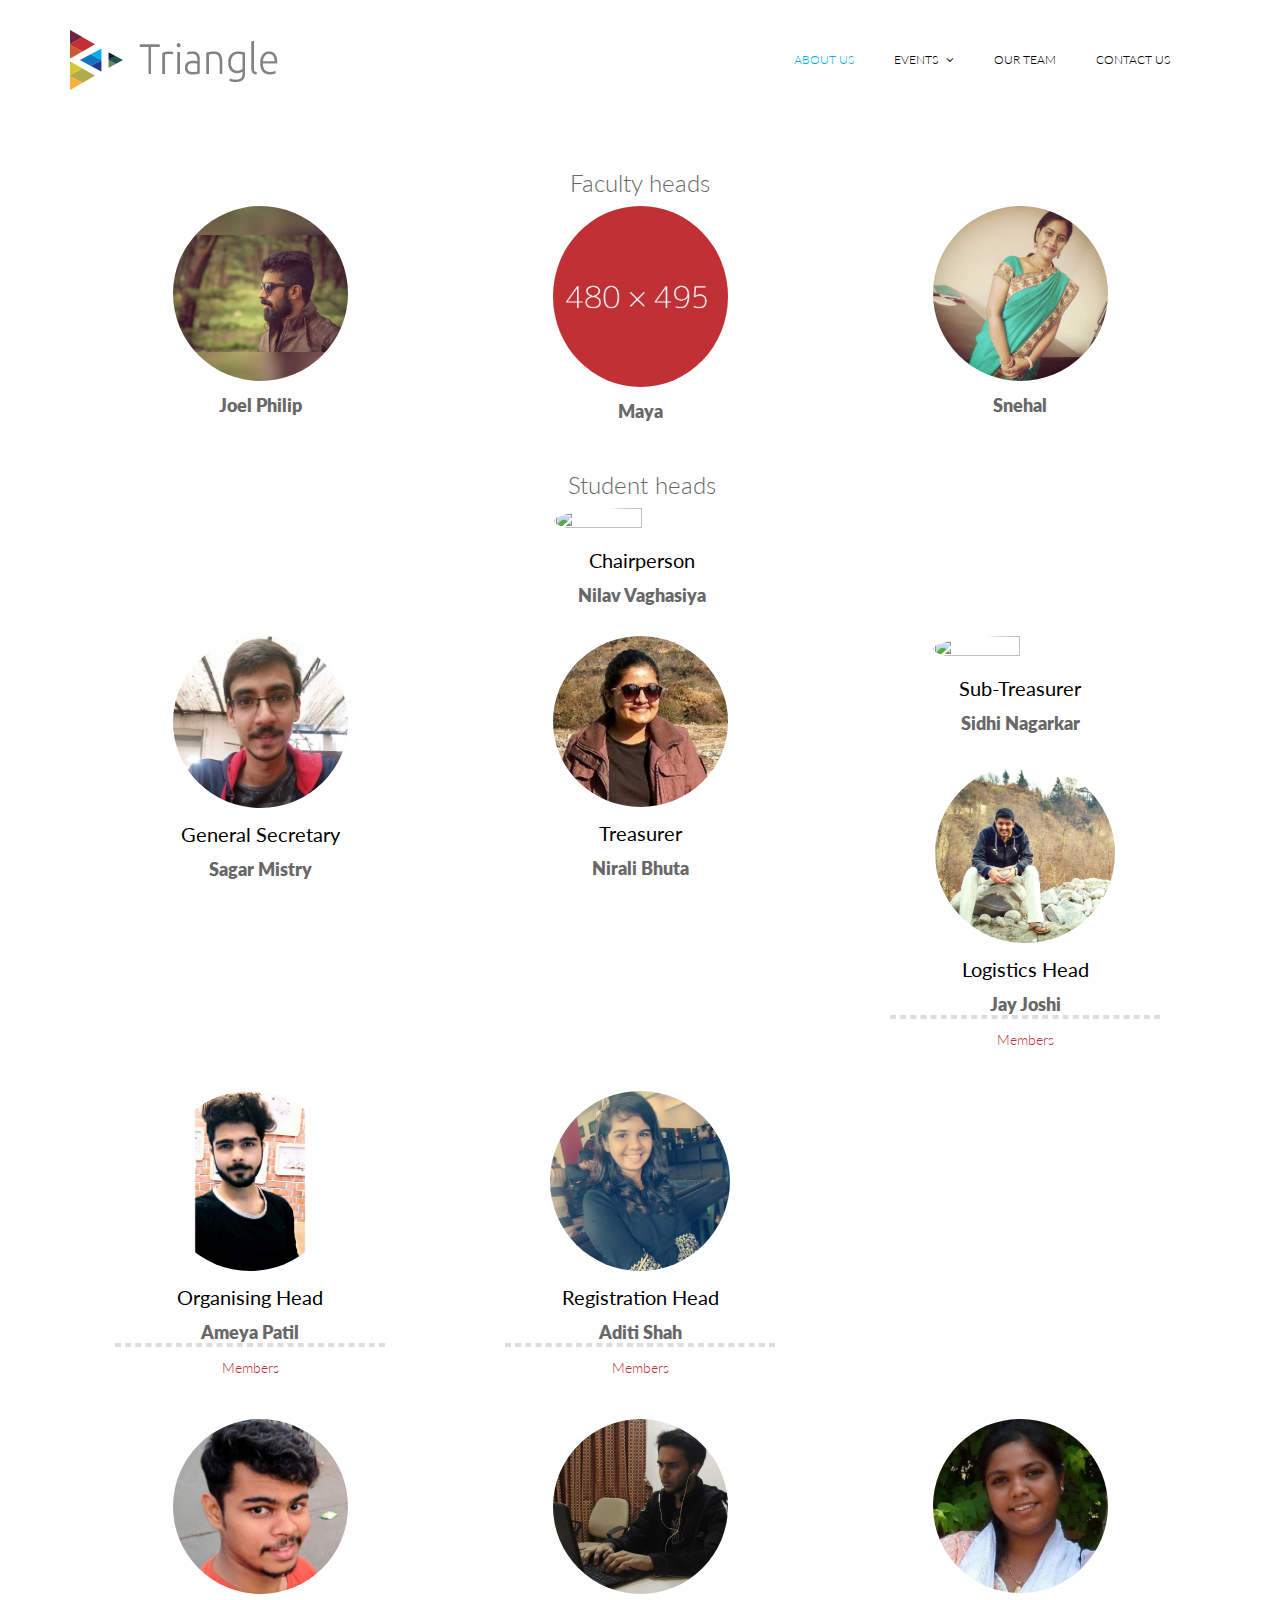
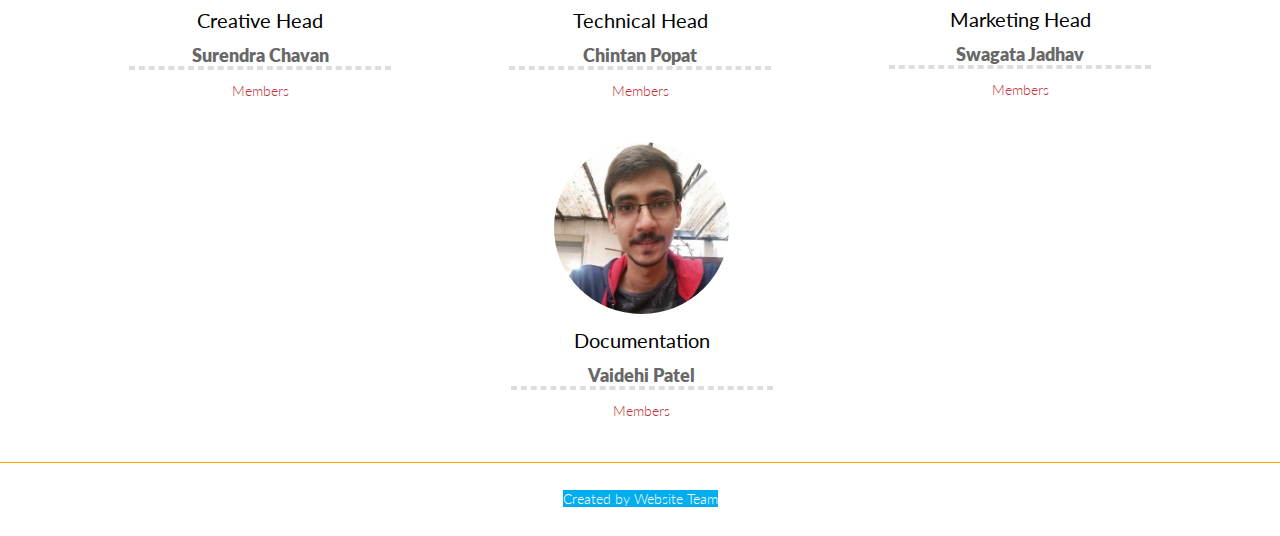
==== commit 850a2e83: "changes made in index.html,main(css,js),pastevent,upcoming events,images folder,teampage,etc" ====
--- a/csi/template/CSI website- Copy/aboutuscsi.html
+++ b/csi/template/CSI website- Copy/aboutuscsi.html
@@ -6,7 +6,7 @@
     <meta name="viewport" content="width=device-width, initial-scale=1.0">
     <meta name="description" content="">
     <meta name="author" content="">
-    <title>Home | Triangle</title>
+    <title>UCOE-CSI</title>
     <link href="css/bootstrap.min.css" rel="stylesheet">
     <link href="css/font-awesome.min.css" rel="stylesheet">
     <link href="css/animate.min.css" rel="stylesheet">
@@ -28,7 +28,7 @@
 
 <body>
     <header id="header">
-      
+
         </div>
         <div class="navbar navbar-inverse" role="banner">
             <div class="container">
@@ -81,7 +81,7 @@
                             </ul>
                         </li>
                         <li><a href="aboutuscsi.html">Our Team</a></li>
-                        <li><a href="#">Contact Us</a></li>
+                        <li><a href="index.html">Contact Us</a></li>
                     </ul>
                 </div>
                 <!--<div class="search">
@@ -98,411 +98,446 @@
     </header>
     <!--/#header-->
 
- <div class="container">
-    <div class="portfolio-items">
-        <center><h1>Faculty heads</h1></center>
-                    <div class="col-sm-4 portfolio-item branded logos">
-                        <div class="portfolio-wrapper">
-                            <div class="portfolio-single">
-                                <div class="portfolio-thumb">
-                                    <img src="images/aboutus/joelphilip.jpg" class="img-responsive" alt="">
+    <div class="container">
+        <div class="portfolio-items">
+            <center>
+                <h1>Faculty heads</h1>
+            </center>
+            <div class="col-sm-4 portfolio-item branded logos">
+                <div class="portfolio-wrapper">
+                    <div class="portfolio-single">
+                        <div class="portfolio-thumb">
+                            <img src="images/aboutus/joelphilip.jpg" class="img-responsive" alt="">
+                        </div>
+                        <div class="portfolio-view">
+                            <ul class="nav nav-pills">
+                                <li><a href="portfolio-details.html"><i class="fa fa-facebook"></i></a></li>
+                                <li><a href="images/portfolio/17.jpg" data-lightbox="example-set"><i class="fa fa-linkedin"></i></a></li>
+                            </ul>
+                        </div>
+                    </div>
+                    <div class="portfolio-info">
+                        <h2>Joel Philip</h2>
+                    </div>
+                </div>
+            </div>
+            <div class="col-sm-4 portfolio-item branded logos">
+                <div class="portfolio-wrapper">
+                    <div class="portfolio-single">
+                        <div class="portfolio-thumb">
+                            <img src="images/aboutus/3.jpg" class="img-responsive" alt="">
+                        </div>
+                        <div class="portfolio-view">
+                            <ul class="nav nav-pills">
+                                <li><a href="portfolio-details.html"><i class="fa fa-facebook"></i></a></li>
+                                <li><a href="images/portfolio/17.jpg" data-lightbox="example-set"><i class="fa fa-linkedin"></i></a></li>
+                            </ul>
+                        </div>
+                    </div>
+                    <div class="portfolio-info">
+                        <h2>Maya</h2>
+                    </div>
+                </div>
+            </div>
+            <div class="col-sm-4  portfolio-item design logos">
+                <div class="portfolio-wrapper">
+                    <div class="portfolio-single">
+                        <div class="portfolio-thumb">
+                            <img src="images/aboutus/snehalmadam.jpg" class="img-responsive" alt="">
+                        </div>
+                        <div class="portfolio-view">
+                            <ul class="nav nav-pills">
+                                <li><a href="portfolio-details.html"><i class="fa fa-facebook"></i></a></li>
+                                <li><a href="images/portfolio/19.jpg" data-lightbox="example-set"><i class="fa fa-linkedin"></i></a></li>
+                            </ul>
+                        </div>
+                    </div>
+                    <div class="portfolio-info">
+                        <h2>Snehal</h2>
+                    </div>
+                </div>
+            </div>
+        </div>
+
+        <hr class="line">
+
+        <!--chairperson-->
+
+        <div class="col-sm-4  portfolio-item design logos" id="cp">
+            <center>
+                <h1>Student heads</h1>
+            </center>
+            <div class="portfolio-wrapper">
+                <div class="portfolio-single">
+                    <div class="portfolio-thumb">
+                        <img src="images/aboutus/cp.jpg" class="img-responsive" alt="">
+                    </div>
+                    <div class="portfolio-view">
+                        <ul class="nav nav-pills">
+                            <li><a href="https://www.facebook.com/nilav.vaghasiya"><i class="fa fa-facebook"></i></a></li>
+                            <li><a href="https://www.linkedin.com/in/nilav-vaghasiya/"><i class="fa fa-linkedin"></i></a></li>
+                        </ul>
+                    </div>
+                </div>
+                <div class="portfolio-info">
+                    <h3>Chairperson</h3>
+                    <h2>Nilav Vaghasiya </h2>
+                </div>
+            </div>
+        </div>
+
+        <!--cp ends-->
+        <!--team level1 starts-->
+
+        <div class="portfolio-items">
+            <div class="col-sm-4 portfolio-item branded logos">
+                <div class="portfolio-wrapper">
+                    <div class="portfolio-single">
+                        <div class="portfolio-thumb">
+                            <img src="images/aboutus/1.jpg" class="img-responsive" alt="">
+                        </div>
+                        <div class="portfolio-view">
+                            <ul class="nav nav-pills">
+                                <li><a href="https://www.facebook.com/sagar.mistry.750"><i class="fa fa-facebook"></i></a></li>
+                                <li><a href="https://www.linkedin.com/in/sagar-mistry-72b39a88/"><i class="fa fa-linkedin"></i></a></li>
+                            </ul>
+                        </div>
+                    </div>
+                    <div class="portfolio-info">
+                        <h3>General Secretary</h3>
+                        <h2>Sagar Mistry</h2>
+                    </div>
+                </div>
+            </div>
+
+            <div class="col-sm-4  portfolio-item design logos">
+                <div class="portfolio-wrapper">
+                    <div class="portfolio-single">
+                        <div class="portfolio-thumb">
+                            <img src="images/aboutus/nirali.jpg" class="img-responsive" alt="">
+                        </div>
+                        <div class="portfolio-view">
+                            <ul class="nav nav-pills">
+                                <li><a href="https://www.facebook.com/nirali.bhuta.3"><i class="fa fa-facebook"></i></a></li>
+                                <li><a href="https://www.linkedin.com/in/nirali-bhuta-2584b2b6"><i class="fa fa-linkedin"></i></a></li>
+                            </ul>
+                        </div>
+                    </div>
+                    <div class="portfolio-info">
+                        <h3>Treasurer</h3>
+                        <h2>Nirali Bhuta</h2>
+                    </div>
+                </div>
+            </div>
+            <div class="col-sm-4  portfolio-item design logos">
+                <div class="portfolio-wrapper">
+                    <div class="portfolio-single">
+                        <div class="portfolio-thumb">
+                            <img src="images/aboutus/sidhi.jpg" class="img-responsive" alt="">
+                        </div>
+                        <div class="portfolio-view">
+                            <ul class="nav nav-pills">
+                                <li><a href="https://m.facebook.com/siddhi.nagarkar?ref=bookmarks"><i class="fa fa-facebook"></i></a></li>
+                                <li><a href="https://www.linkedin.com/in/sidhi-nagarkar-3665b9139/"><i class="fa fa-linkedin"></i></a></li>
+                            </ul>
+                        </div>
+                    </div>
+                    <div class="portfolio-info">
+                        <h3>Sub-Treasurer</h3>
+                        <h2>Sidhi Nagarkar</h2>
+                    </div>
+                </div>
+            </div>
+        </div>
+
+        <!--team level1 ends ends-->
+        <!--team level2starts-->
+        <div class="row">
+            <!--row starts-->
+            <div class="portfolio-items">
+                <div class="col-sm-4 portfolio-item branded logos">
+                    <div class="portfolio-wrapper">
+                        <div class="portfolio-single">
+                            <div class="portfolio-thumb">
+                                <img src="images/aboutus/jjj.jpg" class="img-responsive" alt="">
+                            </div>
+                            <div class="portfolio-view">
+                                <ul class="nav nav-pills">
+                                    <li><a href="https://www.facebook.com/jayjoshi294"><i class="fa fa-facebook"></i></a></li>
+                                    <li><a href=""><i class="fa fa-linkedin"></i></a></li>
+                                </ul>
+                            </div>
+                        </div>
+                        <div class="portfolio-info">
+                            <h3>Logistics Head</h3>
+                            <h2>Jay Joshi</h2>
+                            <div class="text-container">
+                                <div class="text-content short-text">
+
+                                    <h6>Shraddha Sarvade </h6>
+                                    <h6>Hitesh Patil </h6>
+
+
                                 </div>
-                                <div class="portfolio-view">
-                                    <ul class="nav nav-pills">
-                                        <li><a href="portfolio-details.html"><i class="fa fa-facebook"></i></a></li>
-                                        <li><a href="images/portfolio/17.jpg" data-lightbox="example-set"><i class="fa fa-linkedin"></i></a></li>
-                                    </ul>
+                                <div class="show-more">
+                                    <a href="#">Members</a>
                                 </div>
                             </div>
-                            <div class="portfolio-info">
-                                <h2>Joel Philip</h2>
-                            </div>
-                        </div>
-                    </div>
-                    <div class="col-sm-4 portfolio-item branded logos">
-                        <div class="portfolio-wrapper">
-                            <div class="portfolio-single">
-                                <div class="portfolio-thumb">
-                                    <img src="images/aboutus/3.jpg" class="img-responsive" alt="">
+                        </div>
+                    </div>
+                </div>
+
+                <div class="col-sm-4  portfolio-item design logos">
+                    <div class="portfolio-wrapper">
+                        <div class="portfolio-single">
+                            <div class="portfolio-thumb">
+                                <img src="images/aboutus/ameya.jpg" class="img-responsive" alt="">
+                            </div>
+                            <div class="portfolio-view">
+                                <ul class="nav nav-pills">
+                                    <li><a href="portfolio-details.html"><i class="fa fa-facebook"></i></a></li>
+                                    <li><a href="images/portfolio/19.jpg" data-lightbox="example-set"><i class="fa fa-linkedin"></i></a></li>
+                                </ul>
+                            </div>
+                        </div>
+                        <div class="portfolio-info">
+                            <h3>Organising Head</h3>
+                            <h2>Ameya Patil</h2>
+                            <div class="text-container">
+                                <div class="text-content short-text">
+
+                                    <h6>Navin Sharma</h6>
+                                    <h6>Mayur Gridhar </h6>
+                                    <h6>Shraddha Tiwari</h6>
+
+
                                 </div>
-                                <div class="portfolio-view">
-                                    <ul class="nav nav-pills">
-                                        <li><a href="portfolio-details.html"><i class="fa fa-facebook"></i></a></li>
-                                        <li><a href="images/portfolio/17.jpg" data-lightbox="example-set"><i class="fa fa-linkedin"></i></a></li>
-                                    </ul>
+                                <div class="show-more">
+                                    <a href="#">Members</a>
                                 </div>
                             </div>
-                            <div class="portfolio-info">
-                                <h2>Maya</h2>
-                            </div>
-                        </div>
-                    </div>
-                    <div class="col-sm-4  portfolio-item design logos">
-                        <div class="portfolio-wrapper">
-                            <div class="portfolio-single">
-                                <div class="portfolio-thumb">
-                                    <img src="images/aboutus/snehalmadam.jpg" class="img-responsive" alt="">
+                        </div>
+                    </div>
+                </div>
+                <div class="col-sm-4  portfolio-item design logos">
+                    <div class="portfolio-wrapper">
+                        <div class="portfolio-single">
+                            <div class="portfolio-thumb">
+                                <img src="images/aboutus/aditi.jpg" class="img-responsive" alt="">
+                            </div>
+                            <div class="portfolio-view">
+                                <ul class="nav nav-pills">
+                                    <li><a href="https://www.facebook.com/aditi.shah.9083"><i class="fa fa-facebook"></i></a></li>
+                                    <li><a href="https://www.linkedin.com/in/aditi-shah-581411133"><i class="fa fa-linkedin"></i></a></li>
+                                </ul>
+                            </div>
+                        </div>
+                        <div class="portfolio-info">
+                            <h3>Registration Head</h3>
+                            <h2>Aditi Shah</h2>
+                            <div class="text-container">
+                                <div class="text-content short-text">
+
+                                    <h6>Kesha Patel </h6>
+                                    <h6>Rohan Kulkarni </h6>
+
+
                                 </div>
-                                <div class="portfolio-view">
-                                    <ul class="nav nav-pills">
-                                        <li><a href="portfolio-details.html"><i class="fa fa-facebook"></i></a></li>
-                                        <li><a href="images/portfolio/19.jpg" data-lightbox="example-set"><i class="fa fa-linkedin"></i></a></li>
-                                    </ul>
+                                <div class="show-more">
+                                    <a href="#">Members</a>
                                 </div>
                             </div>
-                            <div class="portfolio-info">
-                                <h2>Snehal</h2>
-                            </div>
-                        </div>
-                    </div>
-                    </div>
+                        </div>
+                    </div>
+                </div>
+            </div>
+        </div>
+        <!-- row ends-->
+        <!--team level2 ends ends-->
+        <!--team level3 starts-->
+        <div class="portfolio-items">
+            <div class="col-sm-4 portfolio-item branded logos">
+                <div class="portfolio-wrapper">
+                    <div class="portfolio-single">
+                        <div class="portfolio-thumb">
+                            <img src="images/aboutus/suri.jpg" class="img-responsive" alt="">
+                        </div>
+                        <div class="portfolio-view">
+                            <ul class="nav nav-pills">
+                                <li><a href="https://www.facebook.com/surendrachavan.jvm"><i class="fa fa-facebook"></i></a></li>
+                                <li><a href="http://www.linkedin.com/in/surendra-chavan-442533100/"><i class="fa fa-linkedin"></i></a></li>
+                            </ul>
+                        </div>
+                    </div>
+                    <div class="portfolio-info">
+                        <h3>Creative Head</h3>
+                        <h2>Surendra Chavan</h2>
+                        <div class="text-container">
+                            <div class="text-content short-text">
+
+                                <h6>Ketan Solanki </h6>
+                                <h6>Jill Kakadiya</h6>
+                                <h6>Komal Gurav </h6>
+                                <h6>Niti Patel </h6>
+
+                            </div>
+                            <div class="show-more">
+                                <a href="#">Members</a>
+                            </div>
+                        </div>
+                    </div>
+                </div>
+            </div>
+
+            <div class="col-sm-4  portfolio-item design logos">
+                <div class="portfolio-wrapper">
+                    <div class="portfolio-single">
+                        <div class="portfolio-thumb">
+                            <img src="images/aboutus/chintan.jpg" class="img-responsive" alt="">
+                        </div>
+                        <div class="portfolio-view">
+                            <ul class="nav nav-pills">
+                                <li><a href="https://www.facebook.com/chintanpopat33"><i class="fa fa-facebook"></i></a></li>
+                                <li><a href="https://www.linkedin.com/in/chintan-p-018182b6/"><i class="fa fa-linkedin"></i></a></li>
+                            </ul>
+                        </div>
+                    </div>
+                    <div class="portfolio-info">
+                        <h3>Technical Head</h3>
+                        <h2>Chintan Popat</h2>
+                        <div class="text-container">
+                            <div class="text-content short-text">
+
+                                <h6>Vatsa Patel </h6>
+                                <h6>Yash Maniar </h6>
+                                <h6>Karan Botadar </h6>
+                                <h6>VIshwesh Bhatt</h6>
+
+                            </div>
+                            <div class="show-more">
+                                <a href="#">Members</a>
+                            </div>
+                        </div>
+                    </div>
+                </div>
+            </div>
+            <div class="col-sm-4  portfolio-item design logos">
+                <div class="portfolio-wrapper">
+                    <div class="portfolio-single">
+                        <div class="portfolio-thumb">
+                            <img src="images/aboutus/swa.jpg" class="img-responsive" alt="">
+                        </div>
+                        <div class="portfolio-view">
+                            <ul class="nav nav-pills">
+                                <li><a href="https://m.facebook.com/swagatabmw"><i class="fa fa-facebook"></i></a></li>
+                                <li><a href="https://www.linkedin.com/in/swagata-jadhav-424005130"><i class="fa fa-linkedin"></i></a></li>
+                            </ul>
+                        </div>
+                    </div>
+                    <div class="portfolio-info">
+                        <h3>Marketing Head</h3>
+                        <h2>Swagata Jadhav</h2>
+                        <div class="text-container">
+                            <div class="text-content short-text">
+
+                                <h6>Manali </h6>
+                                <h6>Nischal tandel </h6>
+
+
+                            </div>
+                            <div class="show-more">
+                                <a href="#">Members</a>
+                            </div>
+                        </div>
+                    </div>
+                </div>
+            </div>
+        </div>
+        <!--team level3 ends ends-->
+        <!--doc-->
+
+        <div class="col-sm-4  portfolio-item design logos" id="cp">
+
+            <div class="portfolio-wrapper">
+                <div class="portfolio-single">
+                    <div class="portfolio-thumb">
+                        <img src="images/aboutus/1.jpg" class="img-responsive" alt="">
+                    </div>
+                    <div class="portfolio-view">
+                        <ul class="nav nav-pills">
+                            <li><a href="https://www.facebook.com/nilav.vaghasiya"><i class="fa fa-facebook"></i></a></li>
+                            <li><a href="https://www.linkedin.com/in/nilav-vaghasiya/"><i class="fa fa-linkedin"></i></a></li>
+                        </ul>
+                    </div>
+                </div>
+                <div class="portfolio-info">
+                    <h3>Documentation</h3>
+                    <h2>Vaidehi Patel </h2>
+                    <div class="text-container">
+                        <div class="text-content short-text">
+
+                            <h6>Kinnari </h6>
+                            <h6>Arika </h6>
+
+
+                        </div>
+                        <div class="show-more">
+                            <a href="#">Members</a>
+                        </div>
+                    </div>
+                </div>
+            </div>
+        </div>
+
+        <!--doc ends-->
+
+    </div>
+    <div class="footer">
+        <div class="tool">
+            Created by Website Team
+            <span class="tooltext">
+                           
+                      
+                <div class="portfolio-wrapper">
+                    <div class="portfolio-single">
+                        <div class="portfolio-thumb">
+                            <img src="images/aboutus/yags.jpg" class="img-responsive" alt="">
+                        </div>
+                        <div class="portfolio-view">
+                            <ul class="nav nav-pills">
+                                <li><a href="https://www.facebook.com/yagnesh.devashrayee"><i class="fa fa-facebook"></i></a></li>
+                                <li><a href="http://www.linkedin.com/in/yagnesh-devashrayee-84149997/"><i class="fa fa-linkedin"></i></a></li>
+                            </ul>
+                        </div>
+                    </div>
+                    <div class="portfolio-info">
+                        <h3>Website Head</h3>
+                        <h2>Yagnesh Devashrayee</h2>
+                        <div class="text-container">
+                            <div class="text-content short-text">
+
+                                <h6><a href="#">Shashank Nayak </a></h6><!--fill ur linkedin links (#)here -->
+                                <h6><a href="#">Saumik Patel </a></h6>
+                                <h6><a href="#">Rashi Kansara</a> </h6>
+
+                            </div>
+                            <div class="show-more">
+                                <a href="#">Members</a>
+                            </div>
+                        </div>
+                    </div>
+                </div>
+          
                     
-    <hr class="line">
-        
-                   <!--chairperson-->
-              
-                 <div class="col-sm-4  portfolio-item design logos" id="cp">
-                     <center><h1>Student heads</h1></center>
-                        <div class="portfolio-wrapper">
-                            <div class="portfolio-single">
-                                <div class="portfolio-thumb">
-                                    <img src="images/aboutus/cp.jpg" class="img-responsive" alt="">
-                                </div>
-                                <div class="portfolio-view">
-                                    <ul class="nav nav-pills">
-                                        <li><a href="https://www.facebook.com/nilav.vaghasiya"><i class="fa fa-facebook"></i></a></li>
-                                        <li><a href="https://www.linkedin.com/in/nilav-vaghasiya/" ><i class="fa fa-linkedin"></i></a></li>
-                                    </ul>
-                                </div>
-                            </div>
-                            <div class="portfolio-info">
-                                <h3>Chairperson</h3>
-                                 <h2>Nilav Vaghasiya </h2>
-                            </div>
-                        </div>
-                    </div>
-                    
-                   <!--cp ends-->
-                   <!--team level1 starts-->
-                  
-                   <div class="portfolio-items">
-                    <div class="col-sm-4 portfolio-item branded logos">
-                        <div class="portfolio-wrapper">
-                            <div class="portfolio-single">
-                                <div class="portfolio-thumb">
-                                    <img src="images/aboutus/1.jpg" class="img-responsive" alt="">
-                                </div>
-                                <div class="portfolio-view">
-                                    <ul class="nav nav-pills">
-                                        <li><a href="https://www.facebook.com/sagar.mistry.750"><i class="fa fa-facebook"></i></a></li>
-                                        <li><a href="https://www.linkedin.com/in/sagar-mistry-72b39a88/"><i class="fa fa-linkedin"></i></a></li>
-                                    </ul>
-                                </div>
-                            </div>
-                            <div class="portfolio-info">
-                                <h3>General Secretary</h3>
-                                 <h2>Sagar Mistry</h2>
-                            </div>
-                        </div>
-                    </div>
-                 
-                    <div class="col-sm-4  portfolio-item design logos">
-                        <div class="portfolio-wrapper">
-                            <div class="portfolio-single">
-                                <div class="portfolio-thumb">
-                                    <img src="images/aboutus/nirali.jpg" class="img-responsive" alt="">
-                                </div>
-                                <div class="portfolio-view">
-                                    <ul class="nav nav-pills">
-                                        <li><a href="https://www.facebook.com/nirali.bhuta.3"><i class="fa fa-facebook"></i></a></li>
-                                        <li><a href="https://www.linkedin.com/in/nirali-bhuta-2584b2b6"><i class="fa fa-linkedin"></i></a></li>
-                                    </ul>
-                                </div>
-                            </div>
-                            <div class="portfolio-info">
-                                <h3>Treasurer</h3>
-                                 <h2>Nirali Bhuta</h2>
-                            </div>
-                        </div>
-                    </div>
-                             <div class="col-sm-4  portfolio-item design logos">
-                        <div class="portfolio-wrapper">
-                            <div class="portfolio-single">
-                                <div class="portfolio-thumb">
-                                    <img src="images/aboutus/sidhi.jpg" class="img-responsive" alt="">
-                                </div>
-                                <div class="portfolio-view">
-                                    <ul class="nav nav-pills">
-                                        <li><a href="https://m.facebook.com/siddhi.nagarkar?ref=bookmarks"><i class="fa fa-facebook"></i></a></li>
-                                        <li><a href="https://www.linkedin.com/in/sidhi-nagarkar-3665b9139/"><i class="fa fa-linkedin"></i></a></li>
-                                    </ul>
-                                </div>
-                            </div>
-                            <div class="portfolio-info">
-                                <h3>Sub-Treasurer</h3>
-                                <h2>Sidhi Nagarkar</h2>
-                            </div>
-                        </div>
-                    </div>
-                    </div>
-                
-                   <!--team level1 ends ends-->
-                     <!--team level2starts-->
-                     <div class="row"><!--row starts-->
-                   <div class="portfolio-items">
-                    <div class="col-sm-4 portfolio-item branded logos">
-                        <div class="portfolio-wrapper">
-                            <div class="portfolio-single">
-                                <div class="portfolio-thumb">
-                                    <img src="images/aboutus/jjj.jpg" class="img-responsive" alt="">
-                                </div>
-                                <div class="portfolio-view">
-                                    <ul class="nav nav-pills">
-                                        <li><a href="https://www.facebook.com/jayjoshi294"><i class="fa fa-facebook"></i></a></li>
-                                        <li><a href="" ><i class="fa fa-linkedin"></i></a></li>
-                                    </ul>
-                                </div>
-                            </div>
-                            <div class="portfolio-info">
-                                <h3>Logistics Head</h3>
-                                <h2>Jay Joshi</h2>
-                                 <div class="text-container">
-                                        <div class="text-content short-text">
-                                        
-                                            <h6>Shraddha Sarvade </h6>
-                                            <h6>Hitesh Patil </h6>
-                                           
-                                       
-                                        </div>
-                                        <div class="show-more">
-                                         <a href="#">Members</a>
-                                         </div>
-                                </div>
-                            </div>
-                        </div>
-                    </div>
-                 
-                    <div class="col-sm-4  portfolio-item design logos">
-                        <div class="portfolio-wrapper">
-                            <div class="portfolio-single">
-                                <div class="portfolio-thumb">
-                                    <img src="images/aboutus/ameya.jpg" class="img-responsive" alt="">
-                                </div>
-                                <div class="portfolio-view">
-                                    <ul class="nav nav-pills">
-                                        <li><a href="portfolio-details.html"><i class="fa fa-facebook"></i></a></li>
-                                        <li><a href="images/portfolio/19.jpg" data-lightbox="example-set"><i class="fa fa-linkedin"></i></a></li>
-                                    </ul>
-                                </div>
-                            </div>
-                            <div class="portfolio-info">
-                                <h3>Organising Head</h3>
-                                <h2>Ameya Patil</h2>
-                                 <div class="text-container">
-                                        <div class="text-content short-text">
-                                        
-                                            <h6>Navin Sharma</h6>
-                                            <h6>Mayur Gridhar </h6>
-                                            <h6>Shraddha Tiwari</h6>
-                                           
-                                       
-                                        </div>
-                                        <div class="show-more">
-                                         <a href="#">Members</a>
-                                         </div>
-                                </div>
-                            </div>
-                        </div>
-                    </div>
-                             <div class="col-sm-4  portfolio-item design logos">
-                        <div class="portfolio-wrapper">
-                            <div class="portfolio-single">
-                                <div class="portfolio-thumb">
-                                    <img src="images/aboutus/aditi.jpg" class="img-responsive" alt="">
-                                </div>
-                                <div class="portfolio-view">
-                                    <ul class="nav nav-pills">
-                                        <li><a href="https://www.facebook.com/aditi.shah.9083"><i class="fa fa-facebook"></i></a></li>
-                                        <li><a href="https://www.linkedin.com/in/aditi-shah-581411133"><i class="fa fa-linkedin"></i></a></li>
-                                    </ul>
-                                </div>
-                            </div>
-                            <div class="portfolio-info">
-                                 <h3>Registration Head</h3>
-                                <h2>Aditi Shah</h2>
-                                 <div class="text-container">
-                                        <div class="text-content short-text">
-                                        
-                                            <h6>Kesha Patel </h6>
-                                            <h6>Rohan Kulkarni </h6>
-                                           
-                                       
-                                        </div>
-                                        <div class="show-more">
-                                         <a href="#">Members</a>
-                                         </div>
-                                </div>
-                            </div>
-                        </div>
-                    </div>
-                    </div>
-                        </div><!-- row ends-->
-                   <!--team level2 ends ends-->
-                    <!--team level3 starts-->
-                   <div class="portfolio-items">
-                    <div class="col-sm-4 portfolio-item branded logos">
-                        <div class="portfolio-wrapper">
-                            <div class="portfolio-single">
-                                <div class="portfolio-thumb">
-                                    <img src="images/aboutus/suri.jpg" class="img-responsive" alt="">
-                                </div>
-                                <div class="portfolio-view">
-                                    <ul class="nav nav-pills">
-                                        <li><a href="https://www.facebook.com/surendrachavan.jvm"><i class="fa fa-facebook"></i></a></li>
-                                        <li><a href="http://www.linkedin.com/in/surendra-chavan-442533100/"><i class="fa fa-linkedin"></i></a></li>
-                                    </ul>
-                                </div>
-                            </div>
-                            <div class="portfolio-info">
-                                 <h3>Creative Head</h3>
-                                <h2>Surendra Chavan</h2>
-                                 <div class="text-container">
-                                        <div class="text-content short-text">
-                                        
-                                            <h6>Ketan Solanki </h6>
-                                            <h6>Jill Kakadiya</h6>
-                                            <h6>Komal Gurav </h6>
-                                            <h6>Niti Patel </h6>
-                                       
-                                        </div>
-                                        <div class="show-more">
-                                         <a href="#">Members</a>
-                                         </div>
-                                </div>
-                            </div>
-                        </div>
-                    </div>
-                 
-                    <div class="col-sm-4  portfolio-item design logos">
-                        <div class="portfolio-wrapper">
-                            <div class="portfolio-single">
-                                <div class="portfolio-thumb">
-                                    <img src="images/aboutus/chintan.jpg" class="img-responsive" alt="">
-                                </div>
-                                <div class="portfolio-view">
-                                    <ul class="nav nav-pills">
-                                        <li><a href="https://www.facebook.com/chintanpopat33"><i class="fa fa-facebook"></i></a></li>
-                                        <li><a href="https://www.linkedin.com/in/chintan-p-018182b6/"><i class="fa fa-linkedin"></i></a></li>
-                                    </ul>
-                                </div>
-                            </div>
-                            <div class="portfolio-info">
-                                <h3>Technical Head</h3>
-                                <h2>Chintan Popat</h2>
-                                <div class="text-container">
-                                    <div class="text-content short-text">
-                                  
-                                            <h6>Vatsa Patel </h6>
-                                            <h6>Yash Maniar </h6>
-                                            <h6>Karan Botadar </h6>
-                                            <h6>VIshwesh Bhatt</h6>
-                                       
-                                    </div>
-                                    <div class="show-more">
-                                        <a href="#">Members</a>
-                                    </div>
-                                </div>
-                            </div>
-                        </div>
-                    </div>
-                             <div class="col-sm-4  portfolio-item design logos">
-                        <div class="portfolio-wrapper">
-                            <div class="portfolio-single">
-                                <div class="portfolio-thumb">
-                                    <img src="images/aboutus/swa.jpg" class="img-responsive" alt="">
-                                </div>
-                                <div class="portfolio-view">
-                                    <ul class="nav nav-pills">
-                                        <li><a href="https://m.facebook.com/swagatabmw"><i class="fa fa-facebook"></i></a></li>
-                                        <li><a href="https://www.linkedin.com/in/swagata-jadhav-424005130"><i class="fa fa-linkedin"></i></a></li>
-                                    </ul>
-                                </div>
-                            </div>
-                            <div class="portfolio-info">
-                                 <h3>Marketing Head</h3>
-                                <h2>Swagata Jadhav</h2>
-                                <div class="text-container">
-                                        <div class="text-content short-text">
-                                        
-                                            <h6>Manali  </h6>
-                                            <h6>Nischal tandel </h6>
-                                          
-                                       
-                                        </div>
-                                        <div class="show-more">
-                                         <a href="#">Members</a>
-                                         </div>
-                                </div>
-                            </div>
-                        </div>
-                    </div>
-                    </div>
-                   <!--team level3 ends ends-->
-                    <!--doc-->
-              
-                 <div class="col-sm-4  portfolio-item design logos" id="cp">
-                 
-                        <div class="portfolio-wrapper">
-                            <div class="portfolio-single">
-                                <div class="portfolio-thumb">
-                                    <img src="images/aboutus/1.jpg" class="img-responsive" alt="">
-                                </div>
-                                <div class="portfolio-view">
-                                    <ul class="nav nav-pills">
-                                        <li><a href="https://www.facebook.com/nilav.vaghasiya"><i class="fa fa-facebook"></i></a></li>
-                                        <li><a href="https://www.linkedin.com/in/nilav-vaghasiya/" ><i class="fa fa-linkedin"></i></a></li>
-                                    </ul>
-                                </div>
-                            </div>
-                            <div class="portfolio-info">
-                                <h3>Documentation</h3>
-                                 <h2>Vaidehi Patel </h2>
-                                    <div class="text-container">
-                                        <div class="text-content short-text">
-                                        
-                                            <h6>Kinnari  </h6>
-                                            <h6>Arika </h6>
-                                          
-                                       
-                                        </div>
-                                        <div class="show-more">
-                                         <a href="#">Members</a>
-                                         </div>
-                                </div>
-                            </div>
-                        </div>
-                    </div>
-                    
-                   <!--doc ends-->
-                  
-                   </div>
-                  <div class="footer">Created by Website Team
-                   <ul class="footerlist">  
-				   
-					 <li>Joel Philip </li>&nbsp;&nbsp;&nbsp;
-                        <li>Yagnesh  </li>&nbsp;&nbsp;&nbsp;
-                         <li>  Saumik</li>&nbsp;&nbsp;&nbsp;
-                         <li>  Shashank </li>&nbsp;&nbsp;&nbsp;
-						  <li>Rashi  </li>&nbsp;&nbsp;&nbsp;
-                        
-                   </ul>
-                  </div>
+                        </span>
+        </div>
+    </div>
     <script type="text/javascript" src="js/jquery.js"></script>
     <script type="text/javascript" src="js/bootstrap.min.js"></script>
     <script type="text/javascript" src="js/jquery.isotope.min.js"></script>
     <script type="text/javascript" src="js/lightbox.min.js"></script>
     <script type="text/javascript" src="js/wow.min.js"></script>
-    <script type="text/javascript" src="js/main.js"></script>  
+    <script type="text/javascript" src="js/main.js"></script>
 </body>
- 
-</html>
+
+</html>--- a/csi/template/CSI website- Copy/css/main.css
+++ b/csi/template/CSI website- Copy/css/main.css
@@ -547,9 +547,11 @@
 
 #home-slider .slide-text{
   position: absolute;
-  top: 50px;
-  left: 0;
-  width: 450px;
+text-align: center;
+top:15%;
+font-weight: 500;
+font-size: 90%; 
+  width: 100%;
 }
 
 .animate-in .slide-text {
@@ -2786,7 +2788,7 @@
 }
 .footer
 {
- text-align: end;
+ text-align: center;
  /*margin-right:10%;*/
  padding: 2%;
  border-top:0.5px solid #FFA500;
@@ -2956,7 +2958,7 @@
 .calender
 {
   padding: 5%;
-  border:2px dashed #FFA500;/*#00aeef blue color*/
+  border:2px dashed #00aeef;/* blue color*/
   height:400px;
   width: 100%;
 }
@@ -2965,6 +2967,30 @@
   cursor: pointer;
 }
 /*calender ends*/
+/*backimage starts*/
+#bgimg
+{
+    background-image: url(../images/home/slider/ucoe.jpg);
+    opacity: 0.9;
+    width: auto;
+    height: auto;
+    position: relative;
+    background-repeat: no-repeat;
+  background-position: center
+   
+}
+.slide-text h2
+{
+   color: #111;
+   text-align: center;
+   padding: 5%;
+}
+/*backimage ends*/
+.quotes
+{
+font-size:50px;
+  color:#000;
+}
 @media  screen and (max-width:300px)
 {
   #cp
@@ -3017,4 +3043,103 @@
        glyph-orientation-vertical: auto;
       margin-left: 30%;
 }
-}+}
+/*tooltip*/
+.tool {
+    position: relative;
+    display: inline;
+   background: #00aeef;
+   color:#fff;
+   cursor: pointer;
+
+}
+
+.tool .tooltext {
+    visibility: hidden;
+   background-color: black;
+     border-radius: 6px;
+   position: absolute;
+     z-index: 1;
+    bottom: 150%;
+    left: 25%;
+    height: 300px;
+    width:200px;
+    margin-left: -60px;
+     vertical-align: middle;
+}
+
+.tool .tooltext::after
+ {
+    
+    position: absolute;
+    top: 100%;
+    left: 50%;
+    margin-left: -5px;
+    border-width: 5px;
+    border-style: solid;
+    border-color: black transparent transparent transparent;
+}
+
+.tool .tooltext {
+    visibility: visible;
+}
+.tool.portfolio-view {
+  display: none;
+  position: absolute;
+  top: 0;
+  background:rgba(255, 255, 255, 0.3);
+  width: 50%;
+  text-align: center;
+   border-radius: 100%;
+  
+    
+}
+.tool.portfolio-info {
+  overflow: auto;
+ 
+}
+
+.tool .portfolio-info h3 {
+  font-size: 20px;
+ color:#fff;
+  text-align:center;
+  font-weight:400;
+ /* margin-left:25%;*/
+  
+}
+.tool .portfolio-info h6
+{
+  color:#fff;
+}
+.tool .portfolio-info h2 {
+  font-size: 18px;
+  font-weight:400;
+  text-align:center;
+  color:#fff;
+
+  
+}
+.tool.portfolio-single {
+ 
+  position: relative;
+}
+
+.tool.portfolio-thumb {
+padding-top:5%;
+  position: relative;
+}
+
+.tool.portfolio-thumb img {
+  width: 100%;
+  height: 100%;
+}
+
+
+.tool.portfolio-single:hover .portfolio-view{
+  display: block;
+  -webkit-animation: fadeInUp 400ms;
+  animation: fadeInUp 400ms;
+}
+
+
+/*tooltip ends*/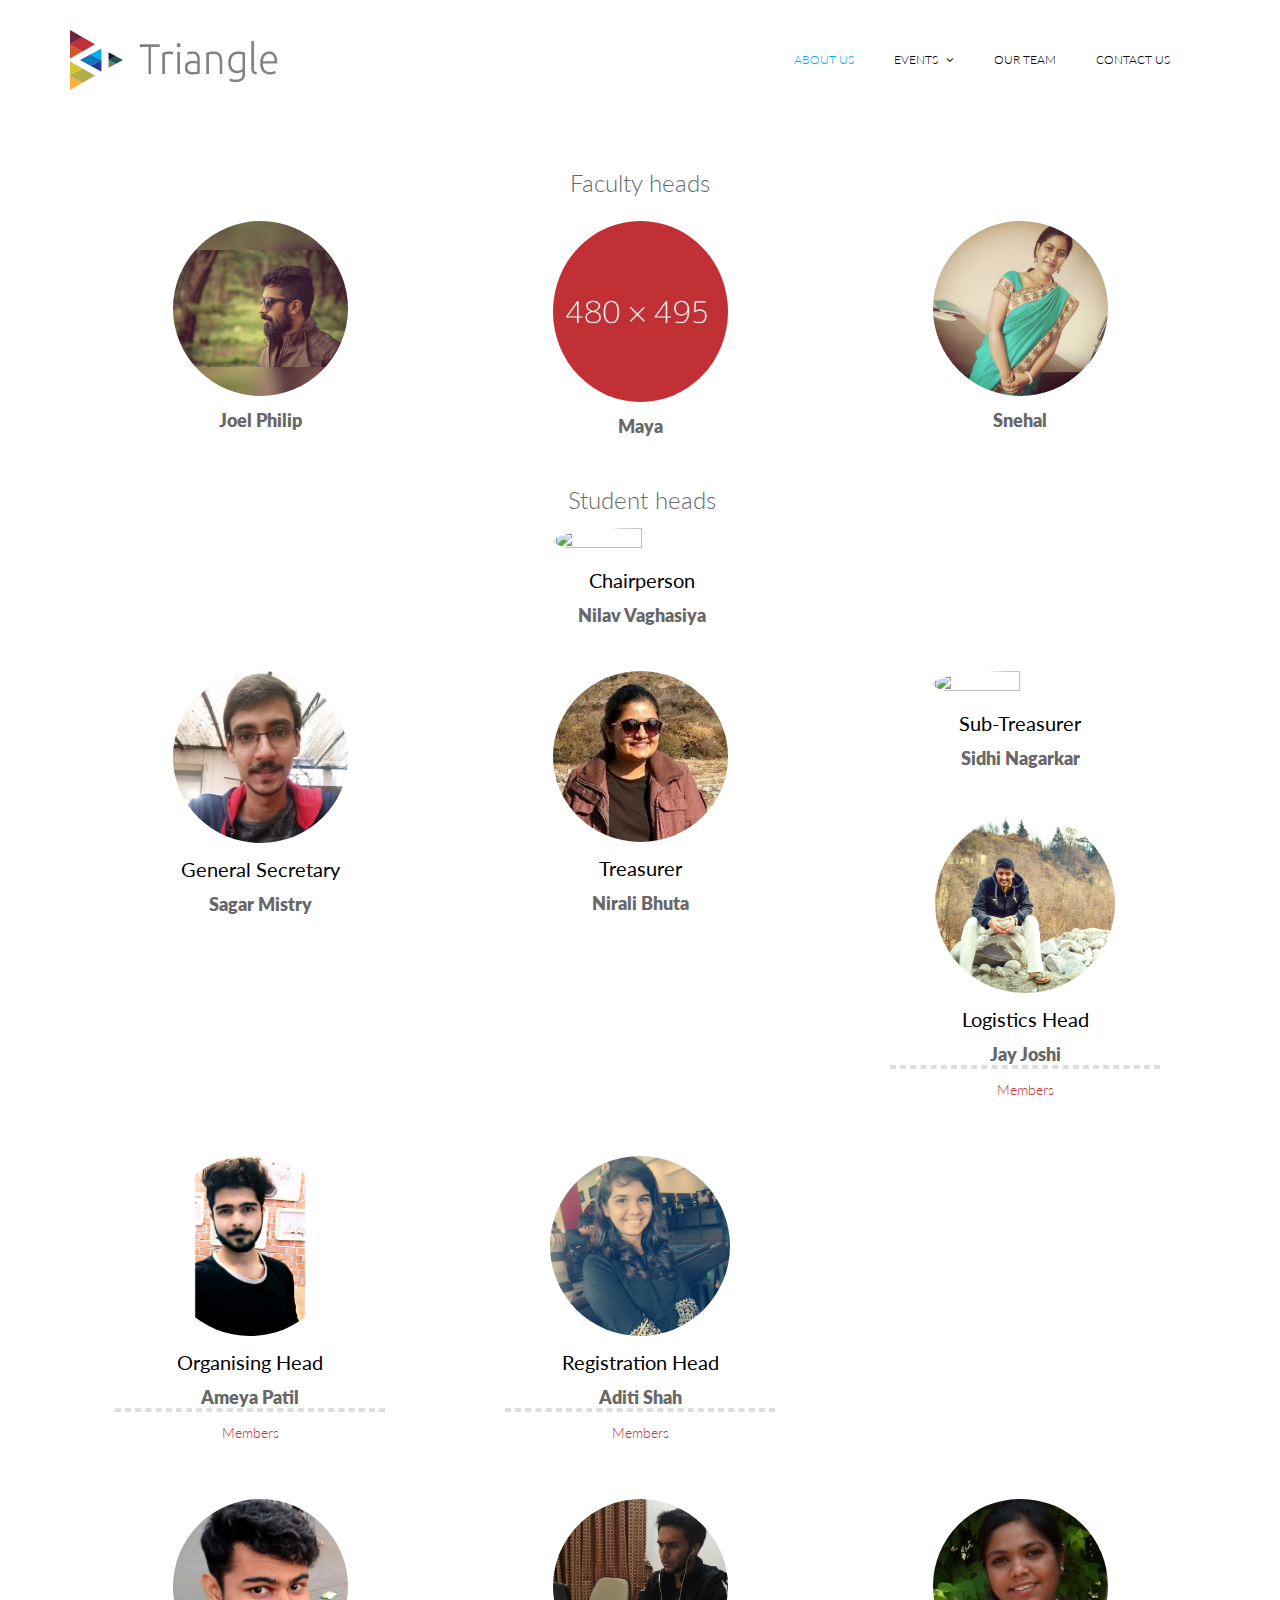
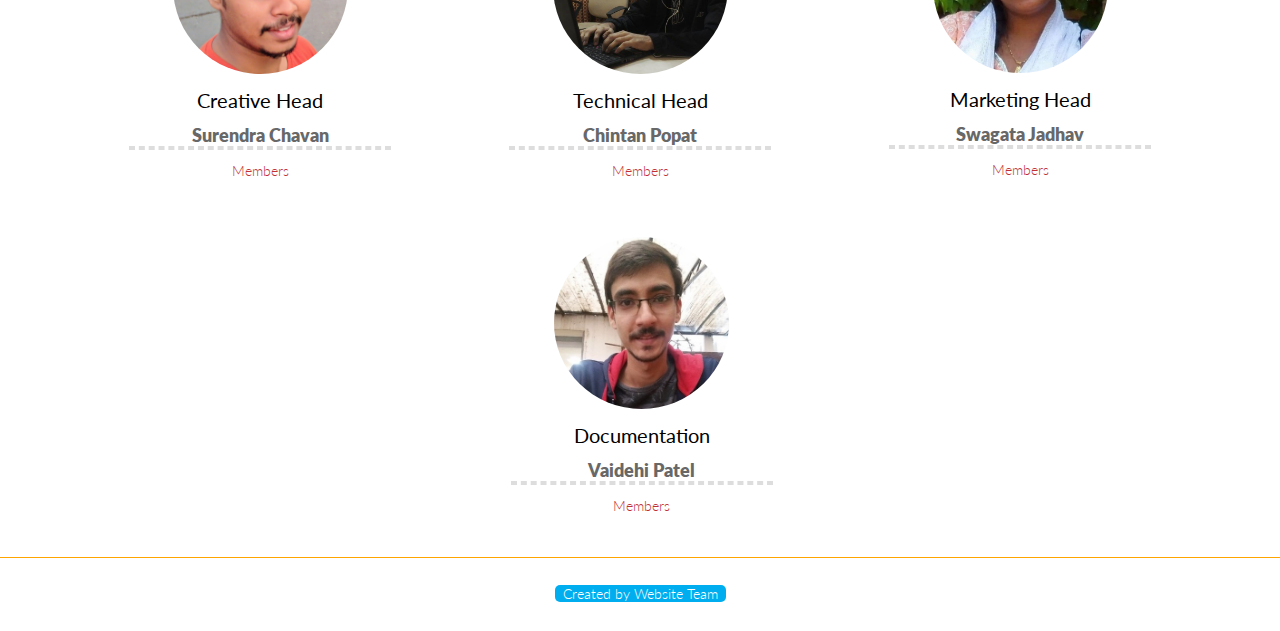
==== commit 7eebb208: "Made changes to front-end of the website" ====
--- a/csi/template/CSI website- Copy/aboutuscsi.html
+++ b/csi/template/CSI website- Copy/aboutuscsi.html
@@ -81,7 +81,7 @@
                             </ul>
                         </li>
                         <li><a href="aboutuscsi.html">Our Team</a></li>
-                        <li><a href="index.html">Contact Us</a></li>
+                        <li><a href="index.html #services">Contact Us</a></li>
                     </ul>
                 </div>
                 <!--<div class="search">
@@ -494,10 +494,8 @@
     </div>
     <div class="footer">
         <div class="tool">
-            Created by Website Team
+            &nbsp&nbspCreated by Website Team&nbsp&nbsp  
             <span class="tooltext">
-                           
-                      
                 <div class="portfolio-wrapper">
                     <div class="portfolio-single">
                         <div class="portfolio-thumb">
@@ -516,13 +514,13 @@
                         <div class="text-container">
                             <div class="text-content short-text">
 
-                                <h6><a href="#">Shashank Nayak </a></h6><!--fill ur linkedin links (#)here -->
-                                <h6><a href="#">Saumik Patel </a></h6>
-                                <h6><a href="#">Rashi Kansara</a> </h6>
+                                <h6><a href="https://www.linkedin.com/in/shashank-nayak-3a7686137/" target="_blank">Shashank Nayak </a></h6><!--fill ur linkedin links (#)here -->
+                                <h6><a href="https://www.linkedin.com/in/saumik-patel-38152929/" target="_blank">Saumik Patel </a></h6>
+                                <h6><a href="https://www.linkedin.com/in/rashi-kansara-b629b1135/" target="_blank">Rashi Kansara</a> </h6>
 
                             </div>
                             <div class="show-more">
-                                <a href="#">Members</a>
+                                <a href="#" style="color: white;">Members</a>
                             </div>
                         </div>
                     </div>
--- a/csi/template/CSI website- Copy/css/main.css
+++ b/csi/template/CSI website- Copy/css/main.css
@@ -783,7 +783,7 @@
 }
 
 .tour-button {
-  background-image: url(../images/tropy.png);
+  background-image: url(../images/tropy.png);  
   height: 100%;
   background-repeat: no-repeat;
   position: absolute;
@@ -804,8 +804,6 @@
   position: relative;
 }
 
-.person-thumb img {
-}
 
 
 .social-profile {
@@ -1020,6 +1018,7 @@
 
 .portfolio-thumb {
   position: relative;
+  margin-top: 15px;
 }
 
 .portfolio-thumb img {
@@ -2764,12 +2763,11 @@
 border-left:transparent;
 border-right:transparent;
 } 
-.row #addbg
-{
+
+footer{
   background: url(../images/home/slider-bg.png) 0 100% repeat-x;
-    position: relative;
+  position: relative;
    max-width:100%;
-   z-index:-1;
 }
 .footeralign .container
 {
@@ -2970,27 +2968,31 @@
 /*backimage starts*/
 #bgimg
 {
-    background-image: url(../images/home/slider/ucoe.jpg);
+    background-image: url(../images/home/slider/ucoenew.jpg);
+    border-radius: 10px;
     opacity: 0.9;
     width: auto;
     height: auto;
     position: relative;
     background-repeat: no-repeat;
-  background-position: center
+     background-position: center
    
 }
 .slide-text h2
 {
-   color: #111;
+   color: white;
    text-align: center;
    padding: 5%;
+   margin-top: 5%;
 }
 /*backimage ends*/
 .quotes
 {
 font-size:50px;
-  color:#000;
-}
+  color:white;
+}
+
+
 @media  screen and (max-width:300px)
 {
   #cp
@@ -3049,6 +3051,7 @@
     position: relative;
     display: inline;
    background: #00aeef;
+   border-radius: 5px;
    color:#fff;
    cursor: pointer;
 
@@ -3062,7 +3065,7 @@
      z-index: 1;
     bottom: 150%;
     left: 25%;
-    height: 300px;
+    height: 350px;
     width:200px;
     margin-left: -60px;
      vertical-align: middle;
@@ -3142,4 +3145,17 @@
 }
 
 
-/*tooltip ends*/+/*tooltip ends*/
+.ending{
+  text-align: center;
+}
+
+#testing{
+  margin:5%;
+  
+  padding: 2%;
+  border-radius: 10px;
+  display: none;
+  text-align: center;
+  background-color: #B0B0B0;
+}
--- a/csi/template/CSI website- Copy/css/responsive.css
+++ b/csi/template/CSI website- Copy/css/responsive.css
@@ -86,19 +86,19 @@
   #header .navbar-nav.navbar-right >li a {
     padding: 20px 10px;
   }
-
+/*
   #home-slider {
     margin-top: 30px;
   }
 
   #home-slider .main-slider {
     height: 250px;
-  }
-
-  #home-slider .slide-text {
+  }*/
+
+  /*#home-slider .slide-text {
     top: 0;
     width: 50%;
-  }
+  }*/
 
   #home-slider h1 {
     margin-top: 0;
@@ -287,11 +287,11 @@
     height: 500px;
   }
 
-  #home-slider .slide-text {
+  /*#home-slider .slide-text {
     top: 0;
     width: 100%;
     text-align: center;
-  }
+  }*/
 
 
   #home-slider .slider-hill {
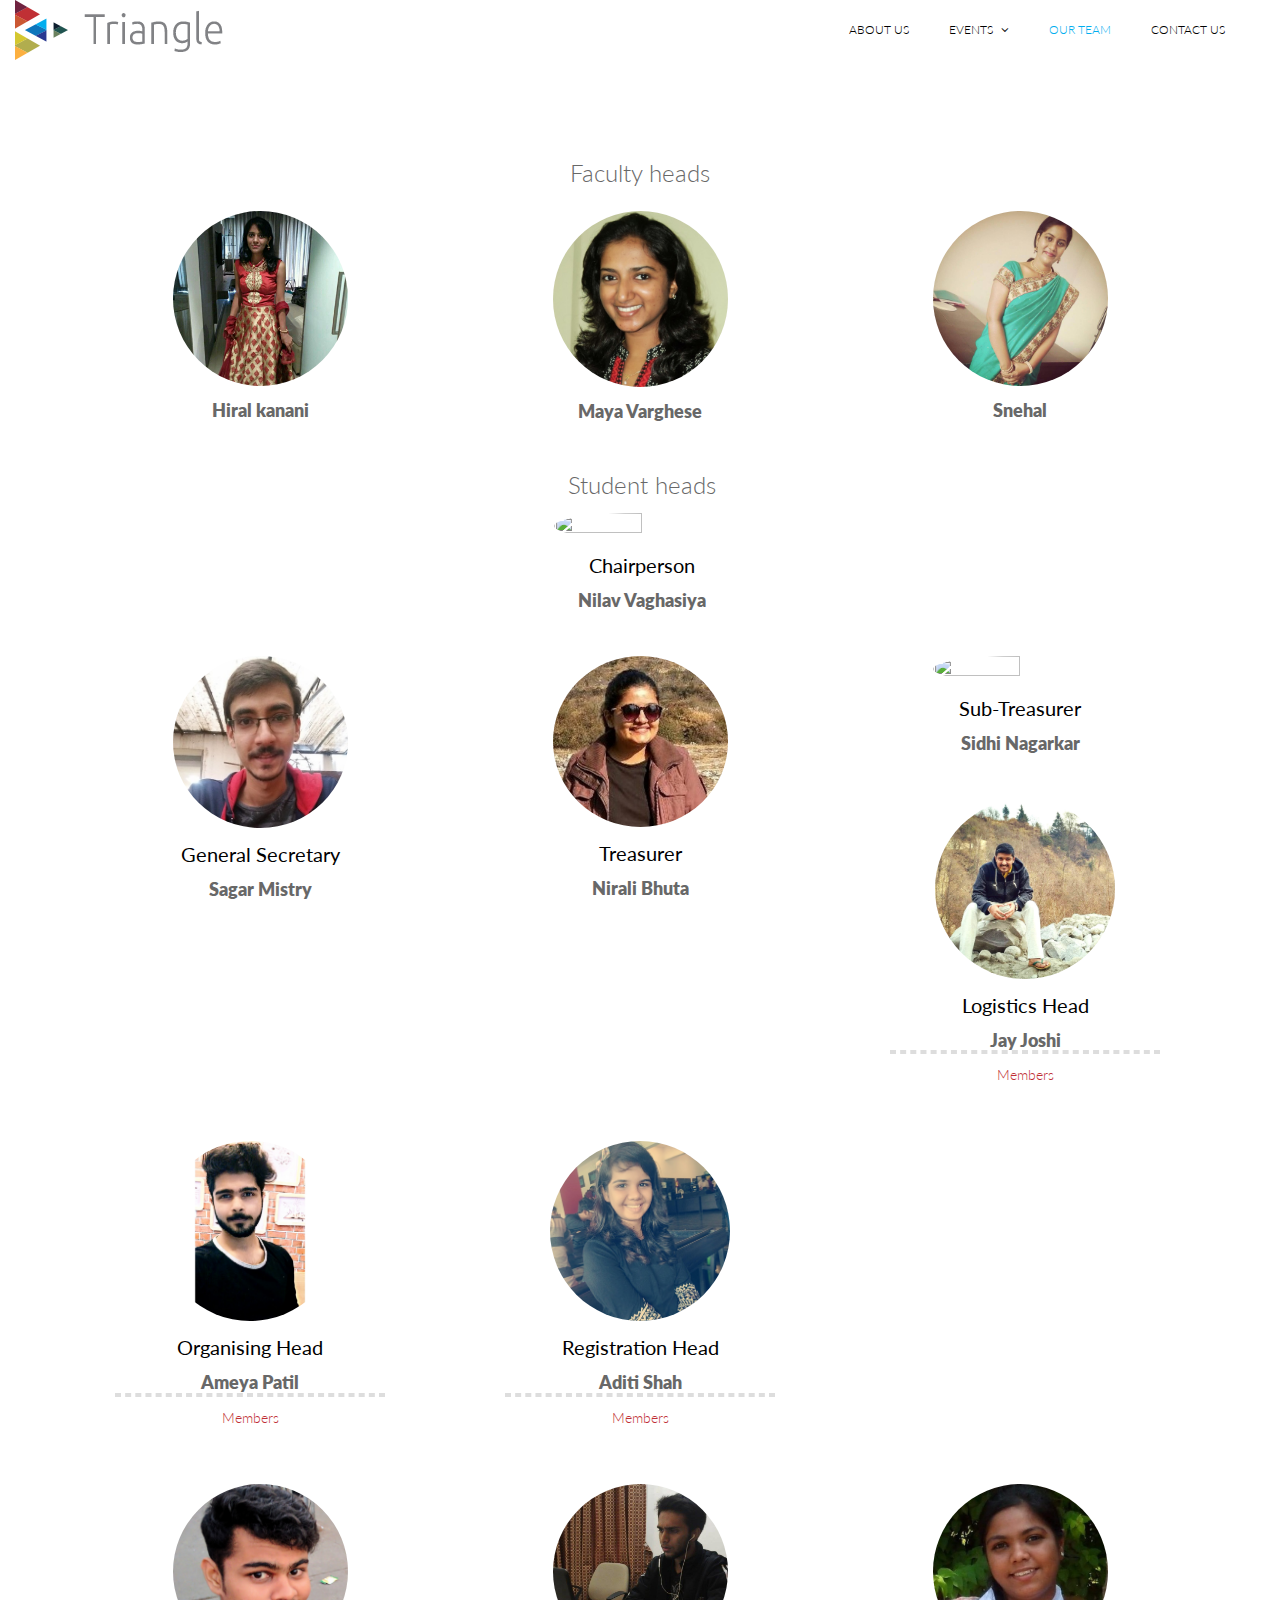
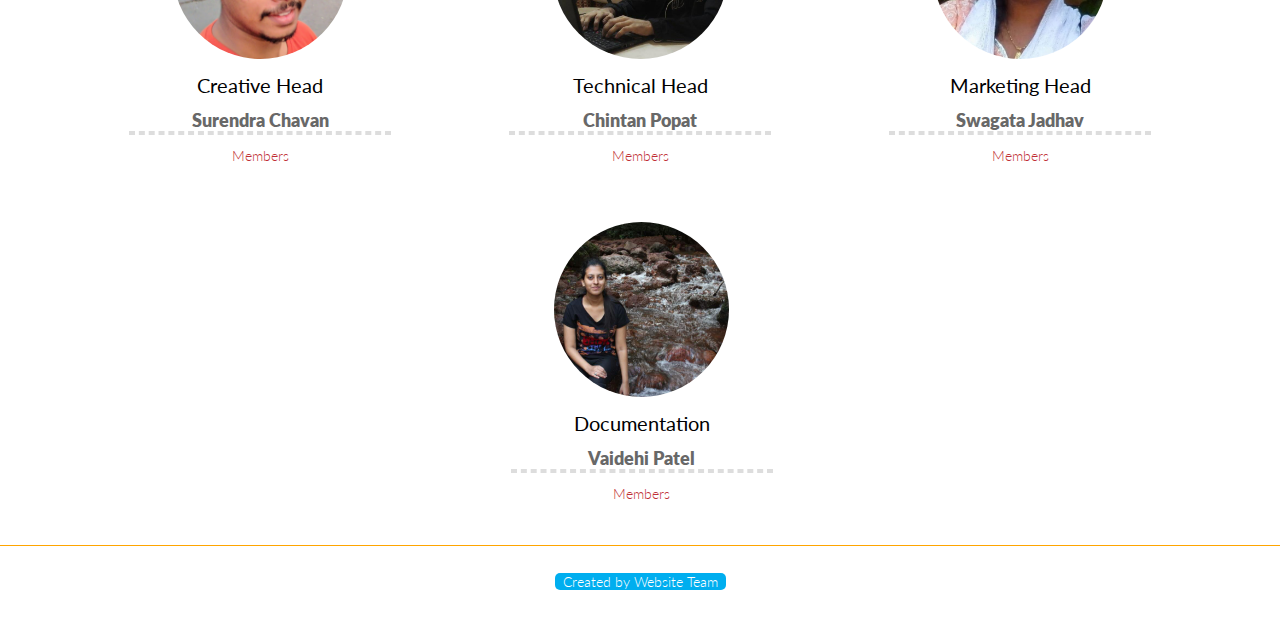
==== commit cd85c7e7: "testimony" ====
--- a/csi/template/CSI website- Copy/aboutuscsi.html
+++ b/csi/template/CSI website- Copy/aboutuscsi.html
@@ -47,7 +47,7 @@
                 </div>
                 <div class="collapse navbar-collapse">
                     <ul class="nav navbar-nav navbar-right">
-                        <li class="active"><a href="index.html">About Us</a></li>
+                        <li><a href="index.html">About Us</a></li>
                         <!--<li class="dropdown"><a href="#">Pages <i class="fa fa-angle-down"></i></a>
                             <ul role="menu" class="sub-menu">
                                 <li><a href="aboutus.html">About</a></li>
@@ -80,7 +80,7 @@
                                 <li><a href="portfolio-details.html">Portfolio Details</a></li>-->
                             </ul>
                         </li>
-                        <li><a href="aboutuscsi.html">Our Team</a></li>
+                        <li class="active"><a href="aboutuscsi.html">Our Team</a></li>
                         <li><a href="index.html #services">Contact Us</a></li>
                     </ul>
                 </div>
@@ -107,17 +107,14 @@
                 <div class="portfolio-wrapper">
                     <div class="portfolio-single">
                         <div class="portfolio-thumb">
-                            <img src="images/aboutus/joelphilip.jpg" class="img-responsive" alt="">
-                        </div>
-                        <div class="portfolio-view">
-                            <ul class="nav nav-pills">
-                                <li><a href="portfolio-details.html"><i class="fa fa-facebook"></i></a></li>
-                                <li><a href="images/portfolio/17.jpg" data-lightbox="example-set"><i class="fa fa-linkedin"></i></a></li>
-                            </ul>
-                        </div>
-                    </div>
-                    <div class="portfolio-info">
-                        <h2>Joel Philip</h2>
+                            <img src="images/aboutus/hiral.jpg" class="img-responsive" alt="">
+                        </div>
+                        <div class="portfolio-view">
+                          
+                        </div>
+                    </div>
+                    <div class="portfolio-info">
+                        <h2>Hiral kanani</h2>
                     </div>
                 </div>
             </div>
@@ -125,17 +122,14 @@
                 <div class="portfolio-wrapper">
                     <div class="portfolio-single">
                         <div class="portfolio-thumb">
-                            <img src="images/aboutus/3.jpg" class="img-responsive" alt="">
-                        </div>
-                        <div class="portfolio-view">
-                            <ul class="nav nav-pills">
-                                <li><a href="portfolio-details.html"><i class="fa fa-facebook"></i></a></li>
-                                <li><a href="images/portfolio/17.jpg" data-lightbox="example-set"><i class="fa fa-linkedin"></i></a></li>
-                            </ul>
-                        </div>
-                    </div>
-                    <div class="portfolio-info">
-                        <h2>Maya</h2>
+                            <img src="images/aboutus/mayamiss.jpg" class="img-responsive" alt="">
+                        </div>
+                        <div class="portfolio-view">
+                          
+                        </div>
+                    </div>
+                    <div class="portfolio-info">
+                        <h2>Maya Varghese</h2>
                     </div>
                 </div>
             </div>
@@ -145,15 +139,12 @@
                         <div class="portfolio-thumb">
                             <img src="images/aboutus/snehalmadam.jpg" class="img-responsive" alt="">
                         </div>
-                        <div class="portfolio-view">
-                            <ul class="nav nav-pills">
-                                <li><a href="portfolio-details.html"><i class="fa fa-facebook"></i></a></li>
-                                <li><a href="images/portfolio/19.jpg" data-lightbox="example-set"><i class="fa fa-linkedin"></i></a></li>
-                            </ul>
-                        </div>
-                    </div>
-                    <div class="portfolio-info">
-                        <h2>Snehal</h2>
+                      <div class="portfolio-view">
+                          
+                     </div>
+                    </div>
+                    <div class="portfolio-info">
+                        <h2>Snehal </h2>
                     </div>
                 </div>
             </div>
@@ -264,7 +255,7 @@
                             <div class="portfolio-view">
                                 <ul class="nav nav-pills">
                                     <li><a href="https://www.facebook.com/jayjoshi294"><i class="fa fa-facebook"></i></a></li>
-                                    <li><a href=""><i class="fa fa-linkedin"></i></a></li>
+                                   
                                 </ul>
                             </div>
                         </div>
@@ -295,8 +286,7 @@
                             </div>
                             <div class="portfolio-view">
                                 <ul class="nav nav-pills">
-                                    <li><a href="portfolio-details.html"><i class="fa fa-facebook"></i></a></li>
-                                    <li><a href="images/portfolio/19.jpg" data-lightbox="example-set"><i class="fa fa-linkedin"></i></a></li>
+                                   
                                 </ul>
                             </div>
                         </div>
@@ -461,12 +451,11 @@
             <div class="portfolio-wrapper">
                 <div class="portfolio-single">
                     <div class="portfolio-thumb">
-                        <img src="images/aboutus/1.jpg" class="img-responsive" alt="">
+                        <img src="images/aboutus/vaidehi.jpg" class="img-responsive" alt="">
                     </div>
                     <div class="portfolio-view">
                         <ul class="nav nav-pills">
-                            <li><a href="https://www.facebook.com/nilav.vaghasiya"><i class="fa fa-facebook"></i></a></li>
-                            <li><a href="https://www.linkedin.com/in/nilav-vaghasiya/"><i class="fa fa-linkedin"></i></a></li>
+                           
                         </ul>
                     </div>
                 </div>
--- a/csi/template/CSI website- Copy/css/main.css
+++ b/csi/template/CSI website- Copy/css/main.css
@@ -86,13 +86,19 @@
     font-weight: 300;
     padding: 10px 25px;
   }
+  
+  #action {
+   margin-top:80px;
+  }
+
 
   #action .col-sm-5{
     position: absolute;
 
-    top: 0;
+top:0;
     height: 100%;
     right: 0;
+	
   }
 
 
@@ -166,12 +172,17 @@
 
 
 #header{
+
   margin-bottom: 0;
   padding: 30px 0 60px 0;
 }
 
 #header .navbar-inverse .container{
-  position: relative;
+  width:100%;
+  top: 0px;
+  background-color: white;
+  position: fixed;
+  z-index: 999;
 }
 
 .search{
@@ -289,10 +300,6 @@
 .navbar-inverse .navbar-nav > .open > a {
   background-color: inherit;
   border: 0;
-  color: #00aeef;
-}
-
-#header .navbar-inverse .navbar-nav  li a:hover{
   color: #00aeef;
 }
 
@@ -704,7 +711,8 @@
 
 .title {
   color: #404040;
-  font-weight: 300;
+  font-weight: 500;
+ margin-top:-20px;
 }
 
 .single-features {
@@ -3159,3 +3167,4 @@
   text-align: center;
   background-color: #B0B0B0;
 }
+
--- a/csi/template/CSI website- Copy/css/responsive.css
+++ b/csi/template/CSI website- Copy/css/responsive.css
@@ -22,7 +22,6 @@
     padding-left: 20px;
   }
 
-
 }
 
 /*md only*/
@@ -73,7 +72,9 @@
 /* sm */
 @media only screen and (max-width : 992px) {
 
-
+ #header .navbar-inverse .container{
+    position: relative;
+  }
 
   h1{
     font-size: 25px;
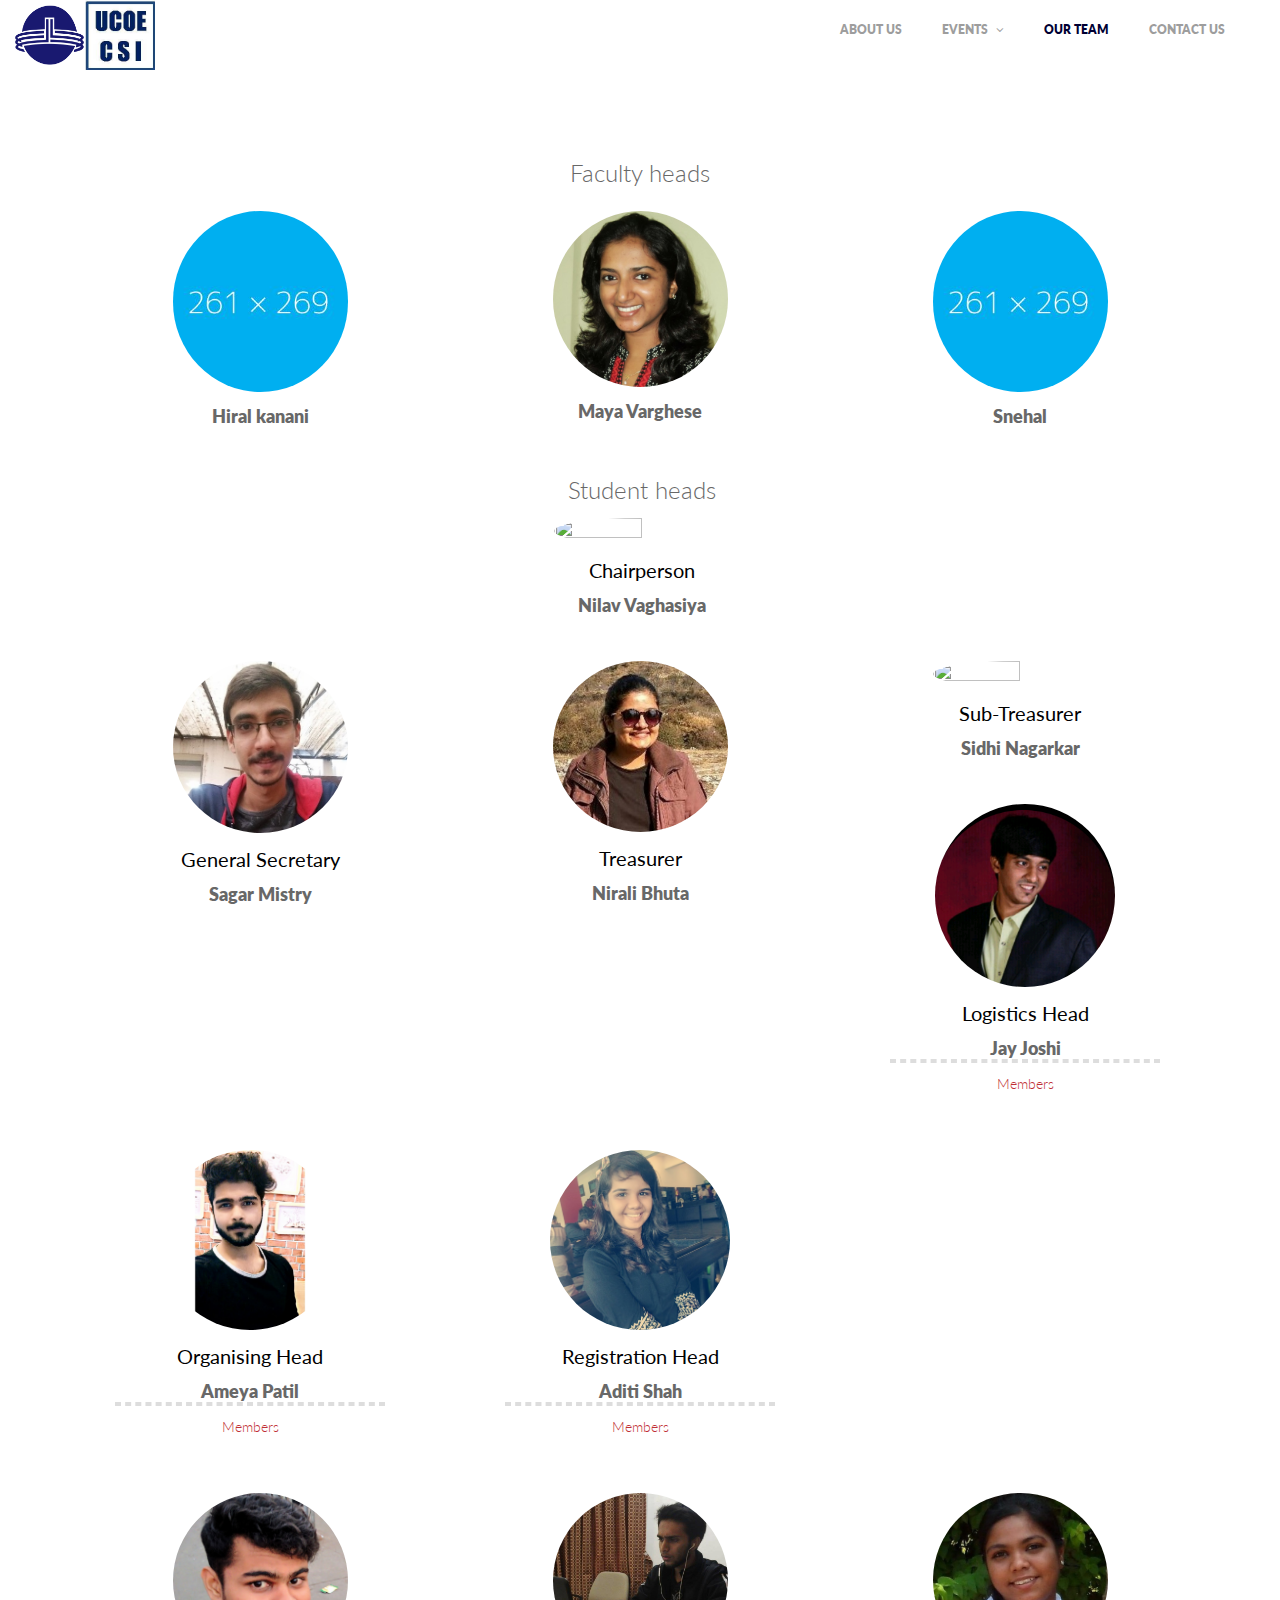
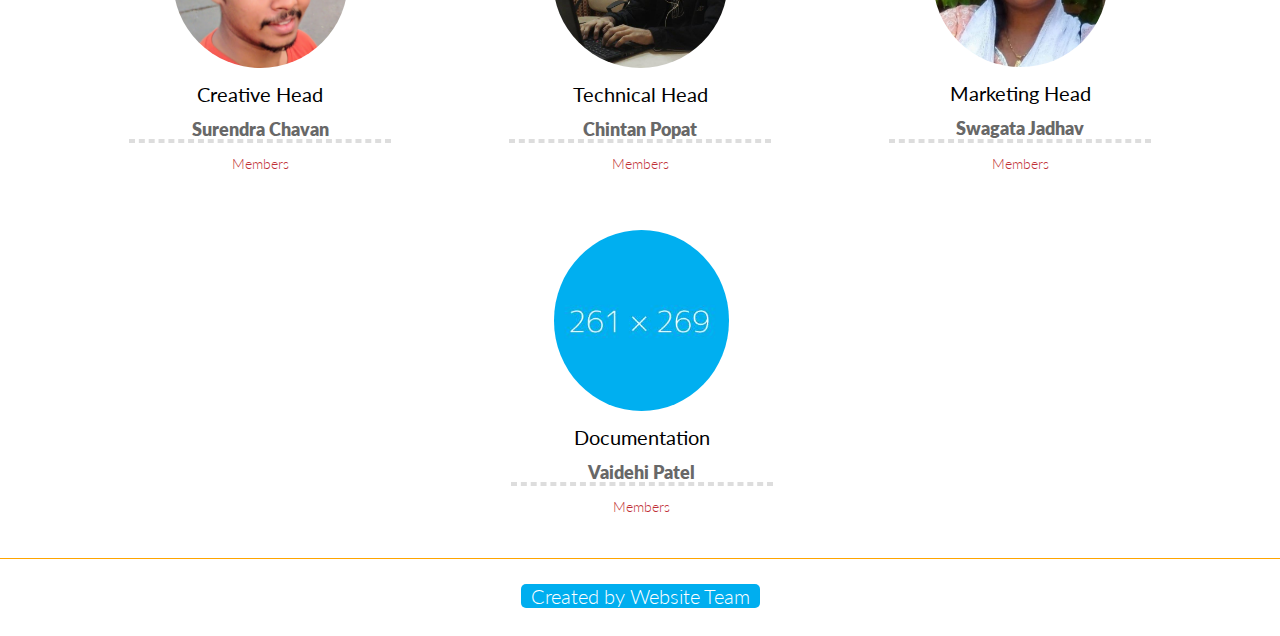
==== commit b9f1da02: "final" ====
--- a/csi/template/CSI website- Copy/aboutuscsi.html
+++ b/csi/template/CSI website- Copy/aboutuscsi.html
@@ -41,7 +41,7 @@
                     </button>
 
                     <a class="navbar-brand" href="index.html">
-                        <h1><img src="images/logo.png" alt="logo"></h1>
+                      <h1><img src="images/logo4.png" alt="logo" height="70px" width="70px"><img src="images/logo2.jpg" alt="logo" height="70px" width="70px"></h1>
                     </a>
 
                 </div>
@@ -107,7 +107,7 @@
                 <div class="portfolio-wrapper">
                     <div class="portfolio-single">
                         <div class="portfolio-thumb">
-                            <img src="images/aboutus/hiral.jpg" class="img-responsive" alt="">
+                            <img src="images/aboutus/17.jpg" class="img-responsive" alt="">
                         </div>
                         <div class="portfolio-view">
                           
@@ -137,7 +137,7 @@
                 <div class="portfolio-wrapper">
                     <div class="portfolio-single">
                         <div class="portfolio-thumb">
-                            <img src="images/aboutus/snehalmadam.jpg" class="img-responsive" alt="">
+                            <img src="images/aboutus/17.jpg" class="img-responsive" alt="">
                         </div>
                       <div class="portfolio-view">
                           
@@ -451,7 +451,7 @@
             <div class="portfolio-wrapper">
                 <div class="portfolio-single">
                     <div class="portfolio-thumb">
-                        <img src="images/aboutus/vaidehi.jpg" class="img-responsive" alt="">
+                        <img src="images/aboutus/17.jpg" class="img-responsive" alt="">
                     </div>
                     <div class="portfolio-view">
                         <ul class="nav nav-pills">
@@ -483,8 +483,8 @@
     </div>
     <div class="footer">
         <div class="tool">
-            &nbsp&nbspCreated by Website Team&nbsp&nbsp  
-            <span class="tooltext">
+            &nbsp;&nbsp;Created by Website Team&nbsp;&nbsp;  
+            <span class="tooltext"
                 <div class="portfolio-wrapper">
                     <div class="portfolio-single">
                         <div class="portfolio-thumb">
@@ -503,7 +503,7 @@
                         <div class="text-container">
                             <div class="text-content short-text">
 
-                                <h6><a href="https://www.linkedin.com/in/shashank-nayak-3a7686137/" target="_blank">Shashank Nayak </a></h6><!--fill ur linkedin links (#)here -->
+                                <h6><a href="https://www.linkedin.com/in/shashank-nayak-3a7686137/" target="_blank" color="white">Shashank Nayak </a></h6><!--fill ur linkedin links (#)here -->
                                 <h6><a href="https://www.linkedin.com/in/saumik-patel-38152929/" target="_blank">Saumik Patel </a></h6>
                                 <h6><a href="https://www.linkedin.com/in/rashi-kansara-b629b1135/" target="_blank">Rashi Kansara</a> </h6>
 
--- a/csi/template/CSI website- Copy/css/main.css
+++ b/csi/template/CSI website- Copy/css/main.css
@@ -173,8 +173,10 @@
 
 #header{
 
-  margin-bottom: 0;
+
   padding: 30px 0 60px 0;
+ 
+
 }
 
 #header .navbar-inverse .container{
@@ -183,6 +185,8 @@
   background-color: white;
   position: fixed;
   z-index: 999;
+
+
 }
 
 .search{
@@ -286,11 +290,11 @@
 }
 
 #header .navbar-nav.navbar-right >li a {
-  color: #000;
+ 
   font-size: 12px;
   padding: 20px;
   text-transform: uppercase;
-  font-weight: 300;
+  font-weight: 800;
 }
 
 
@@ -300,7 +304,7 @@
 .navbar-inverse .navbar-nav > .open > a {
   background-color: inherit;
   border: 0;
-  color: #00aeef;
+  color: #000033;
 }
 
 
@@ -543,13 +547,16 @@
 *******Home Page******
 **************************/
 #home-slider {
- /* background: url(../images/home/slider-bg.png) 0 100% repeat-x;*/
+ background: url(../images/ucoe-slide1.jpg) 0 100% repeat-x;
   position: relative;
+  background-attachment: fixed;
+   margin-top:-5%;
 }
 
 #home-slider .main-slider {
   position: relative;
   height: 450px;
+ 
 }
 
 #home-slider .slide-text{
@@ -780,7 +787,11 @@
 #team-carousel {
   margin-top: 80px;
 }
-
+.carousel-inner h2{
+	color: #000033;
+	font-weight: 600;
+	
+}
 #company-information .padding-top{
   padding-top: 172px;
   
@@ -2809,7 +2820,7 @@
    border-top: transparent;
     border-right:transparent;
      border-left:transparent ;
-  border-bottom: 1px groove #000;
+  border-bottom: 1px dashed #000;
 }
 /*
 SHASHANK
@@ -2974,7 +2985,7 @@
 }
 /*calender ends*/
 /*backimage starts*/
-#bgimg
+/*#bgimg
 {
     background-image: url(../images/home/slider/ucoenew.jpg);
     border-radius: 10px;
@@ -2985,7 +2996,7 @@
     background-repeat: no-repeat;
      background-position: center
    
-}
+}*/
 .slide-text h2
 {
    color: white;
@@ -2994,10 +3005,35 @@
    margin-top: 5%;
 }
 /*backimage ends*/
-.quotes
-{
-font-size:50px;
-  color:white;
+.quotes{
+	background-color: #00aeef;
+	border-radius: 5px;
+font-size:200%;
+font-weight: 500;
+  color:#ffffff;
+}
+
+.maintitle {
+background-color:rgba(255,255,255, 0.8);
+
+margin-top: 8%;
+background-position: center;
+border-radius: 20px;
+border:none;
+font-family: Impact, serif;
+font-size: 60px;
+font-weight: 100px;
+line-height: 1.45;
+color: #000033;
+}
+.maintitle:before{
+z-index: -1;
+content: "\201C";
+font-size: 500%;
+position: absolute;
+left: -20px;
+top: -50%;
+color: #00033;
 }
 
 
@@ -3062,9 +3098,26 @@
    border-radius: 5px;
    color:#fff;
    cursor: pointer;
-
-}
-
+    animation: color-animation 2s infinite linear alternate;
+	font-size: 20px;
+
+}
+.tool h6 a
+{
+	color:#fff;
+}
+/* toggling bg */
+ @keyframes color-animation {
+    0% {
+       background: #ad1457;
+    }
+    50% {
+       background: #6a1b9a;
+    } 
+    100% {
+       background: #bbdefb
+    } 
+ }
 .tool .tooltext {
     visibility: hidden;
    background-color: black;
@@ -3072,7 +3125,7 @@
    position: absolute;
      z-index: 1;
     bottom: 150%;
-    left: 25%;
+    left: 33%;
     height: 350px;
     width:200px;
     margin-left: -60px;
@@ -3168,3 +3221,11 @@
   background-color: #B0B0B0;
 }
 
+.aboutwebsite{
+	
+	color: #000;
+}
+
+.aboutwebsite h2{
+	color: #000033;
+}--- a/csi/template/CSI website- Copy/css/responsive.css
+++ b/csi/template/CSI website- Copy/css/responsive.css
@@ -21,7 +21,7 @@
   #header .navbar-nav li ul.sub-menu li a {
     padding-left: 20px;
   }
-
+  
 }
 
 /*md only*/
@@ -29,7 +29,15 @@
   .col-md-4.portfolio-item{
     width: 33%;
   }  
-}
+.maintitle {
+	
+}
+.maintitle:before{
+	left: -10px;
+}
+  
+}
+
 
 /*sm only*/
 @media (min-width: 768px) and (max-width: 991px) {
@@ -40,6 +48,14 @@
 .testimonialImage{
   padding-left:  0px;
 }
+.maintitle {
+	
+}
+.maintitle:before{
+	left: -10px;
+}
+
+
 }
 
 /* md */
@@ -72,6 +88,16 @@
 /* sm */
 @media only screen and (max-width : 992px) {
 
+.maintitle {
+	font-size: 40px;
+	background-color: rgba(255,255,255,0.3);
+	
+	}
+.maintitle:before{
+	left: 0px;
+	top: -40%;
+}
+  
  #header .navbar-inverse .container{
     position: relative;
   }
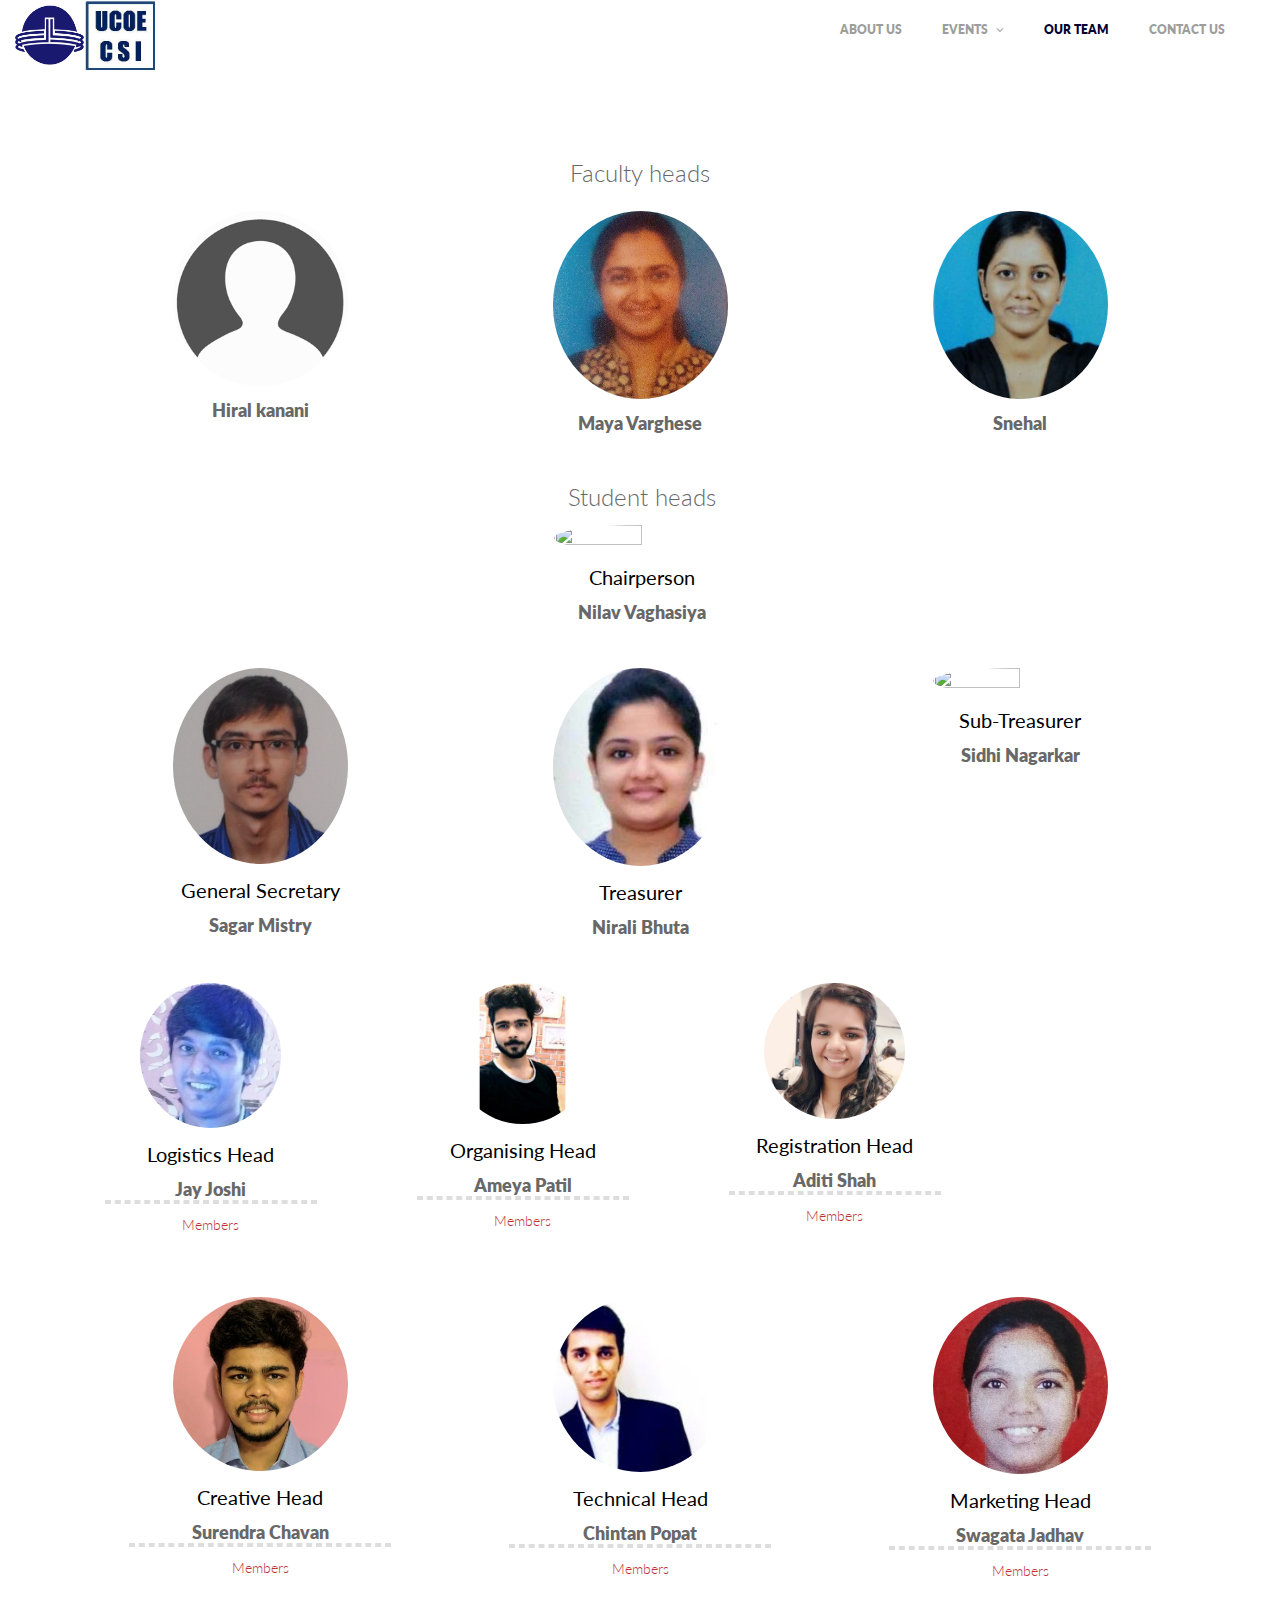
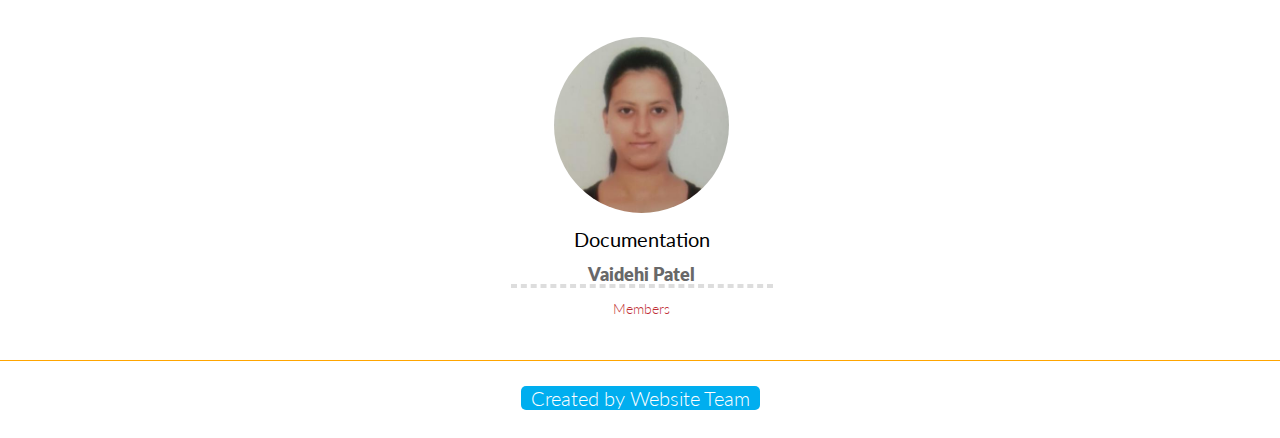
==== commit 86dce1c8: "final website with scroll to top" ====
--- a/csi/template/CSI website- Copy/aboutuscsi.html
+++ b/csi/template/CSI website- Copy/aboutuscsi.html
@@ -14,10 +14,7 @@
     <link href="css/main.css" rel="stylesheet">
     <link href="css/responsive.css" rel="stylesheet">
 
-    <!--[if lt IE 9]>
-	    <script src="js/html5shiv.js"></script>
-	    <script src="js/respond.min.js"></script>
-    <![endif]-->
+    
     <link rel="shortcut icon" href="images/ico/favicon.ico">
     <link rel="apple-touch-icon-precomposed" sizes="144x144" href="images/ico/apple-touch-icon-144-precomposed.png">
     <link rel="apple-touch-icon-precomposed" sizes="114x114" href="images/ico/apple-touch-icon-114-precomposed.png">
@@ -48,50 +45,19 @@
                 <div class="collapse navbar-collapse">
                     <ul class="nav navbar-nav navbar-right">
                         <li><a href="index.html">About Us</a></li>
-                        <!--<li class="dropdown"><a href="#">Pages <i class="fa fa-angle-down"></i></a>
-                            <ul role="menu" class="sub-menu">
-                                <li><a href="aboutus.html">About</a></li>
-                                <li><a href="aboutus2.html">About 2</a></li>
-                                <li><a href="service.html">Services</a></li>
-                                <li><a href="pricing.html">Pricing</a></li>
-                                <li><a href="contact.html">Contact us</a></li>
-                                <li><a href="contact2.html">Contact us 2</a></li>
-                                <li><a href="404.html">404 error</a></li>
-                                <li><a href="coming-soon.html">Coming Soon</a></li>
-                            </ul>
-                        </li>                    -->
-                        <!--<li class="dropdown"><a href="blog.html">Blog <i class="fa fa-angle-down"></i></a>
-                            <ul role="menu" class="sub-menu">
-                                <li><a href="blog.html">Blog Default</a></li>
-                                <li><a href="blogtwo.html">Timeline Blog</a></li>
-                                <li><a href="blogone.html">2 Columns + Right Sidebar</a></li>
-                                <li><a href="blogthree.html">1 Column + Left Sidebar</a></li>
-                                <li><a href="blogfour.html">Blog Masonary</a></li>
-                                <li><a href="blogdetails.html">Blog Details</a></li>
-                            </ul>
-                        </li>-->
+                        
                         <li class="dropdown"><a href=#>Events <i class="fa fa-angle-down"></i></a>
                             <ul role="menu" class="sub-menu">
                                 <li><a href="pastevent.html">Past Events</a></li>
                                 <li><a href="upcomingevents.html">Upcoming Events</a></li>
-                                <!--<li><a href="portfolioone.html">3 Columns + Right Sidebar</a></li>
-                                <li><a href="portfoliotwo.html">3 Columns + Left Sidebar</a></li>
-                                <li><a href="portfoliothree.html">2 Columns</a></li>
-                                <li><a href="portfolio-details.html">Portfolio Details</a></li>-->
+                               
                             </ul>
                         </li>
                         <li class="active"><a href="aboutuscsi.html">Our Team</a></li>
                         <li><a href="index.html #services">Contact Us</a></li>
                     </ul>
                 </div>
-                <!--<div class="search">
-                    <form role="form">
-                        <i class="fa fa-search"></i>
-                        <div class="field-toggle">
-                            <input type="text" class="search-form" autocomplete="off" placeholder="Search">
-                        </div>
-                    </form>
-                </div>-->
+               
 
             </div>
         </div>
@@ -107,7 +73,7 @@
                 <div class="portfolio-wrapper">
                     <div class="portfolio-single">
                         <div class="portfolio-thumb">
-                            <img src="images/aboutus/17.jpg" class="img-responsive" alt="">
+                            <img src="images/aboutus/profile.png" class="img-responsive" alt="">
                         </div>
                         <div class="portfolio-view">
                           
@@ -122,7 +88,7 @@
                 <div class="portfolio-wrapper">
                     <div class="portfolio-single">
                         <div class="portfolio-thumb">
-                            <img src="images/aboutus/mayamiss.jpg" class="img-responsive" alt="">
+                            <img src="images/aboutus/maya.jpg" class="img-responsive" alt="">
                         </div>
                         <div class="portfolio-view">
                           
@@ -137,7 +103,7 @@
                 <div class="portfolio-wrapper">
                     <div class="portfolio-single">
                         <div class="portfolio-thumb">
-                            <img src="images/aboutus/17.jpg" class="img-responsive" alt="">
+                            <img src="images/aboutus/snehal.jpg" class="img-responsive" alt="">
                         </div>
                       <div class="portfolio-view">
                           
@@ -181,11 +147,11 @@
         <!--team level1 starts-->
 
         <div class="portfolio-items">
-            <div class="col-sm-4 portfolio-item branded logos">
-                <div class="portfolio-wrapper">
-                    <div class="portfolio-single">
-                        <div class="portfolio-thumb">
-                            <img src="images/aboutus/1.jpg" class="img-responsive" alt="">
+            <div class="col-sm-4 col-md-4 portfolio-item branded logos">
+                <div class="portfolio-wrapper">
+                    <div class="portfolio-single">
+                        <div class="portfolio-thumb">
+                            <img src="images/aboutus/sagar.jpg" class="img-responsive" alt="">
                         </div>
                         <div class="portfolio-view">
                             <ul class="nav nav-pills">
@@ -201,7 +167,7 @@
                 </div>
             </div>
 
-            <div class="col-sm-4  portfolio-item design logos">
+            <div class="col-sm-4 col-md-4 portfolio-item design logos">
                 <div class="portfolio-wrapper">
                     <div class="portfolio-single">
                         <div class="portfolio-thumb">
@@ -220,7 +186,7 @@
                     </div>
                 </div>
             </div>
-            <div class="col-sm-4  portfolio-item design logos">
+            <div class="col-sm-4 col-md-4 portfolio-item design logos">
                 <div class="portfolio-wrapper">
                     <div class="portfolio-single">
                         <div class="portfolio-thumb">
@@ -243,10 +209,10 @@
 
         <!--team level1 ends ends-->
         <!--team level2starts-->
-        <div class="row">
+        <div class="row" style="display:inline-block">
             <!--row starts-->
             <div class="portfolio-items">
-                <div class="col-sm-4 portfolio-item branded logos">
+                <div class="col-sm-4 col-md-4 portfolio-item design logos">
                     <div class="portfolio-wrapper">
                         <div class="portfolio-single">
                             <div class="portfolio-thumb">
@@ -278,7 +244,7 @@
                     </div>
                 </div>
 
-                <div class="col-sm-4  portfolio-item design logos">
+                <div class="col-sm-4 col-md-4  portfolio-item design logos">
                     <div class="portfolio-wrapper">
                         <div class="portfolio-single">
                             <div class="portfolio-thumb">
@@ -309,7 +275,7 @@
                         </div>
                     </div>
                 </div>
-                <div class="col-sm-4  portfolio-item design logos">
+                <div class="col-sm-4 col-md-4  portfolio-item design logos">
                     <div class="portfolio-wrapper">
                         <div class="portfolio-single">
                             <div class="portfolio-thumb">
@@ -350,7 +316,7 @@
                 <div class="portfolio-wrapper">
                     <div class="portfolio-single">
                         <div class="portfolio-thumb">
-                            <img src="images/aboutus/suri.jpg" class="img-responsive" alt="">
+                            <img src="images/aboutus/surendra.jpg" class="img-responsive" alt="">
                         </div>
                         <div class="portfolio-view">
                             <ul class="nav nav-pills">
@@ -400,8 +366,8 @@
 
                                 <h6>Vatsa Patel </h6>
                                 <h6>Yash Maniar </h6>
-                                <h6>Karan Botadar </h6>
-                                <h6>VIshwesh Bhatt</h6>
+                                <h6>Karan Botadra </h6>
+                                <h6>Vishwesh Bhatt</h6>
 
                             </div>
                             <div class="show-more">
@@ -415,7 +381,7 @@
                 <div class="portfolio-wrapper">
                     <div class="portfolio-single">
                         <div class="portfolio-thumb">
-                            <img src="images/aboutus/swa.jpg" class="img-responsive" alt="">
+                            <img src="images/aboutus/swagata.jpg" class="img-responsive" alt="">
                         </div>
                         <div class="portfolio-view">
                             <ul class="nav nav-pills">
@@ -451,7 +417,7 @@
             <div class="portfolio-wrapper">
                 <div class="portfolio-single">
                     <div class="portfolio-thumb">
-                        <img src="images/aboutus/17.jpg" class="img-responsive" alt="">
+                        <img src="images/aboutus/vaidehi.jpg" class="img-responsive" alt="">
                     </div>
                     <div class="portfolio-view">
                         <ul class="nav nav-pills">
--- a/csi/template/CSI website- Copy/css/main.css
+++ b/csi/template/CSI website- Copy/css/main.css
@@ -3212,15 +3212,28 @@
 }
 
 #testing{
-  margin:5%;
-  
-  padding: 2%;
-  border-radius: 10px;
-  display: none;
-  text-align: center;
-  background-color: #B0B0B0;
-}
-
+ 
+ cursor:pointer;
+  width:50px;
+  padding:0%;
+  height:50px;
+  color:#fff;
+  border-radius: 100%;
+  background-color: #00aeff;
+  position:fixed;
+  top:80%;
+  right:5%;
+  box-shadow:4px 4px 4px #111;
+}
+#testing:hover
+{
+	background:#ddd;
+}
+#top
+{
+margin-left:18px;
+margin-top:18px;
+}
 .aboutwebsite{
 	
 	color: #000;
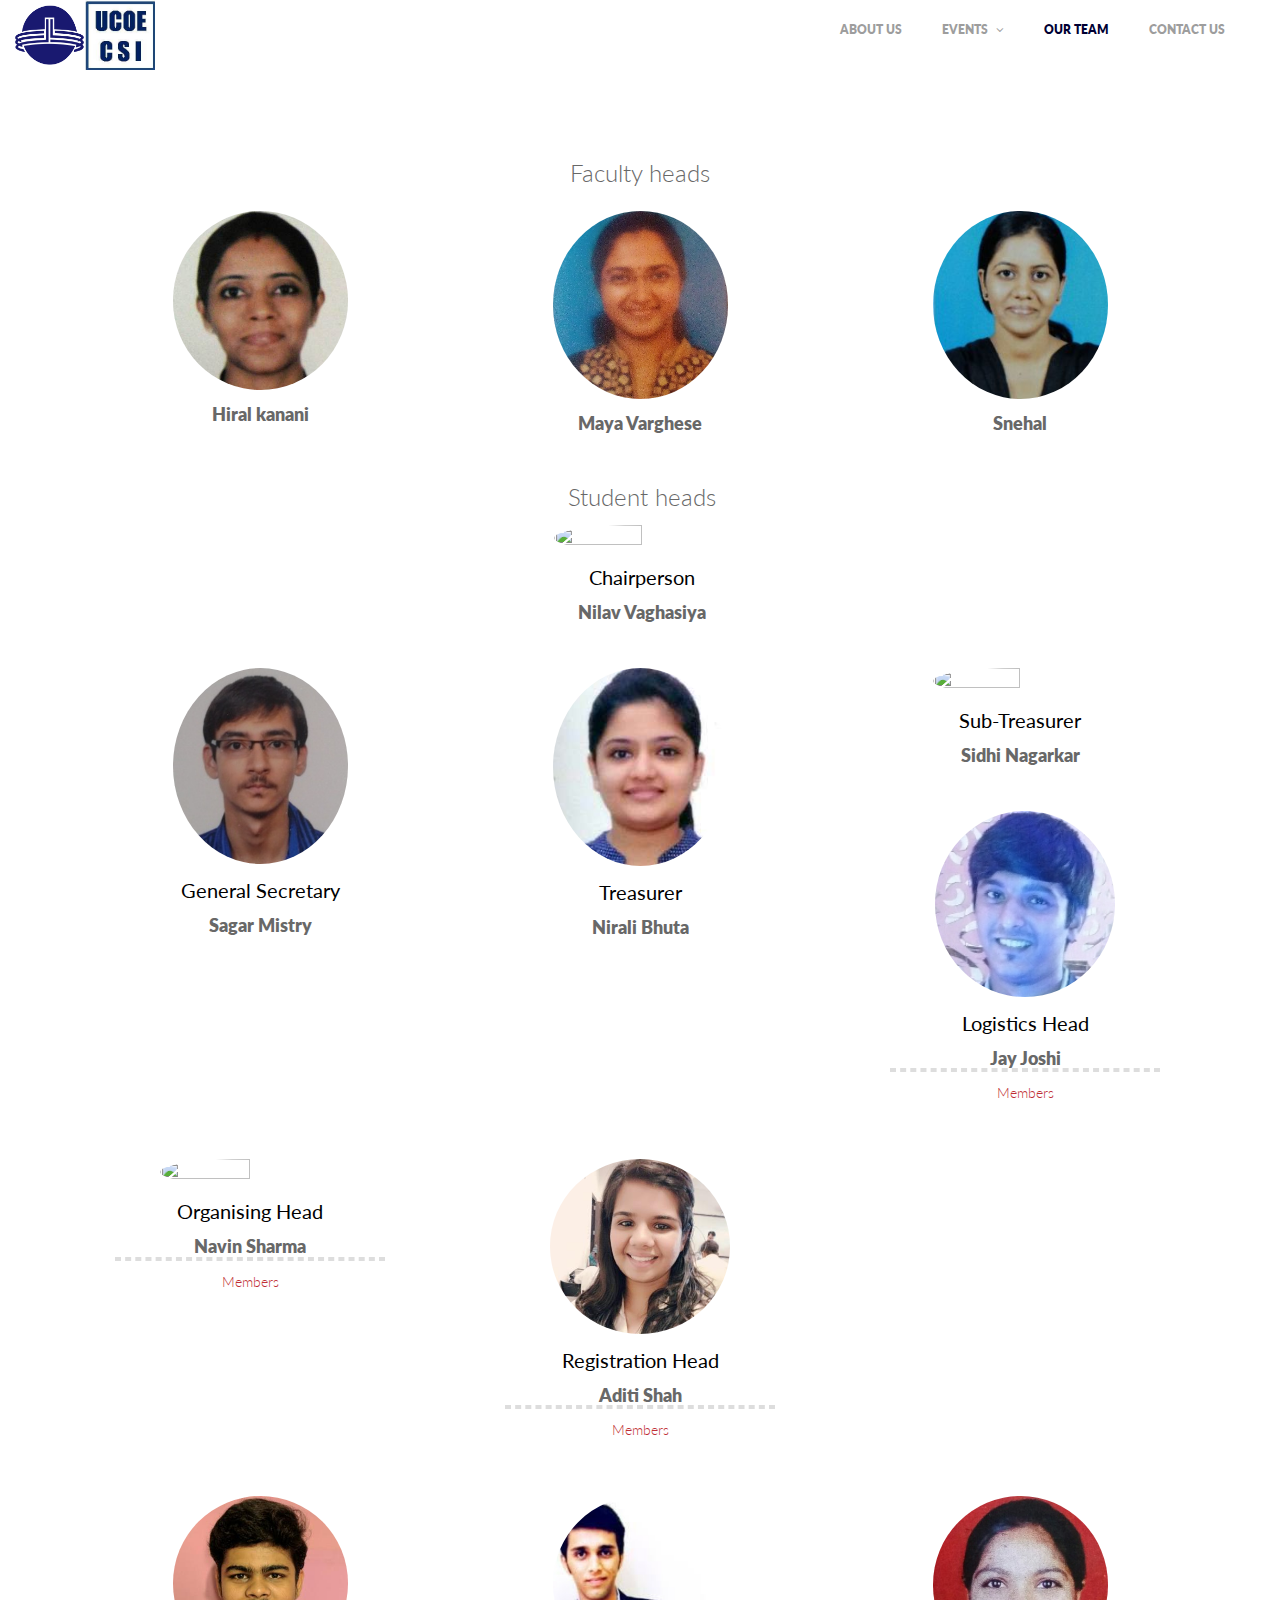
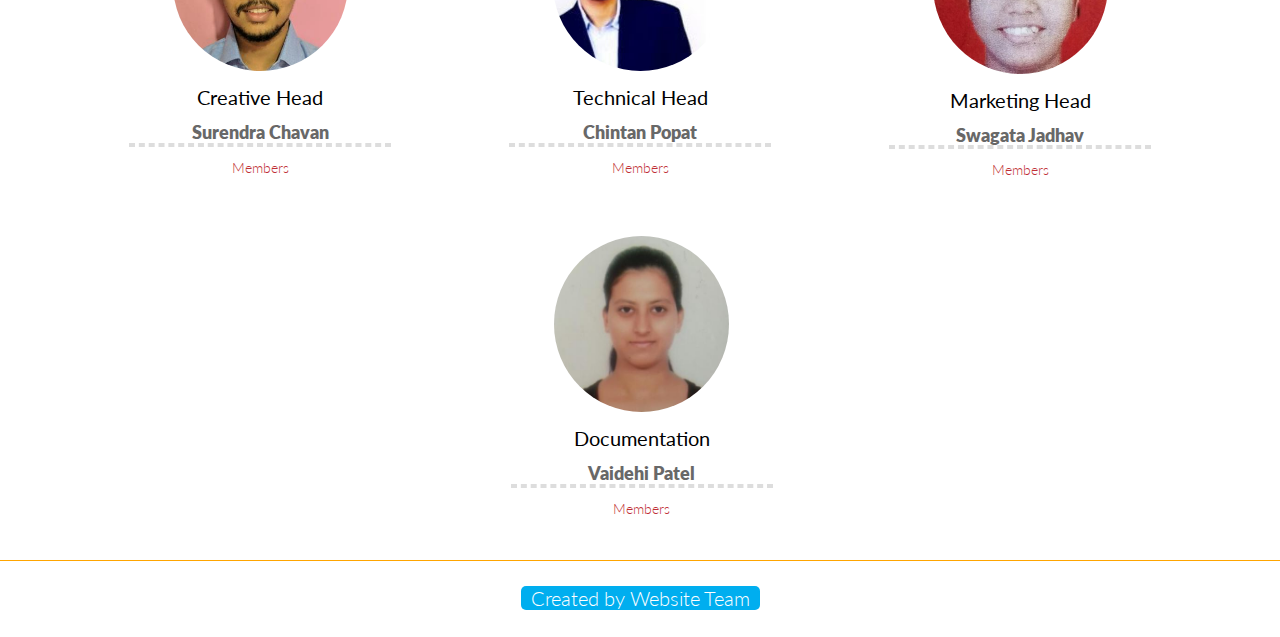
==== commit 8ed76ff1: "organization head change" ====
--- a/csi/template/CSI website- Copy/aboutuscsi.html
+++ b/csi/template/CSI website- Copy/aboutuscsi.html
@@ -73,7 +73,7 @@
                 <div class="portfolio-wrapper">
                     <div class="portfolio-single">
                         <div class="portfolio-thumb">
-                            <img src="images/aboutus/profile.png" class="img-responsive" alt="">
+                            <img src="images/aboutus/hiral.jpg" class="img-responsive" alt="">
                         </div>
                         <div class="portfolio-view">
                           
@@ -209,10 +209,10 @@
 
         <!--team level1 ends ends-->
         <!--team level2starts-->
-        <div class="row" style="display:inline-block">
+        <div class="row" >
             <!--row starts-->
             <div class="portfolio-items">
-                <div class="col-sm-4 col-md-4 portfolio-item design logos">
+                <div class="col-sm-4 col-md-4 portfolio-item branded logos">
                     <div class="portfolio-wrapper">
                         <div class="portfolio-single">
                             <div class="portfolio-thumb">
@@ -221,7 +221,7 @@
                             <div class="portfolio-view">
                                 <ul class="nav nav-pills">
                                     <li><a href="https://www.facebook.com/jayjoshi294"><i class="fa fa-facebook"></i></a></li>
-                                   
+                                    <li><a href="https://www.linkedin.com/in/jay-j-34bb9a90"><i class="fa fa-linkedin"></i></a></li>
                                 </ul>
                             </div>
                         </div>
@@ -244,25 +244,26 @@
                     </div>
                 </div>
 
-                <div class="col-sm-4 col-md-4  portfolio-item design logos">
+                <div class="col-sm-4 col-md-4  portfolio-item branded logos">
                     <div class="portfolio-wrapper">
                         <div class="portfolio-single">
                             <div class="portfolio-thumb">
-                                <img src="images/aboutus/ameya.jpg" class="img-responsive" alt="">
+                                <img src="images/aboutus/navin.jpg" class="img-responsive" alt="">
                             </div>
                             <div class="portfolio-view">
-                                <ul class="nav nav-pills">
-                                   
-                                </ul>
-                            </div>
+                        <ul class="nav nav-pills">
+                            <li><a href="https://www.facebook.com/navin.sharma.1088?ref=bookmarks"><i class="fa fa-facebook"></i></a></li>
+                            <li><a href="https://www.linkedin.com/in/navin-sharma-429963141"><i class="fa fa-linkedin"></i></a></li>
+                        </ul>
+                    </div>
                         </div>
                         <div class="portfolio-info">
                             <h3>Organising Head</h3>
-                            <h2>Ameya Patil</h2>
+                            <h2>Navin Sharma</h2>
                             <div class="text-container">
                                 <div class="text-content short-text">
 
-                                    <h6>Navin Sharma</h6>
+                                    <h6>Ameya Patil</h6>
                                     <h6>Mayur Gridhar </h6>
                                     <h6>Shraddha Tiwari</h6>
 
@@ -275,7 +276,7 @@
                         </div>
                     </div>
                 </div>
-                <div class="col-sm-4 col-md-4  portfolio-item design logos">
+                <div class="col-sm-4 col-md-4  portfolio-item branded logos">
                     <div class="portfolio-wrapper">
                         <div class="portfolio-single">
                             <div class="portfolio-thumb">
